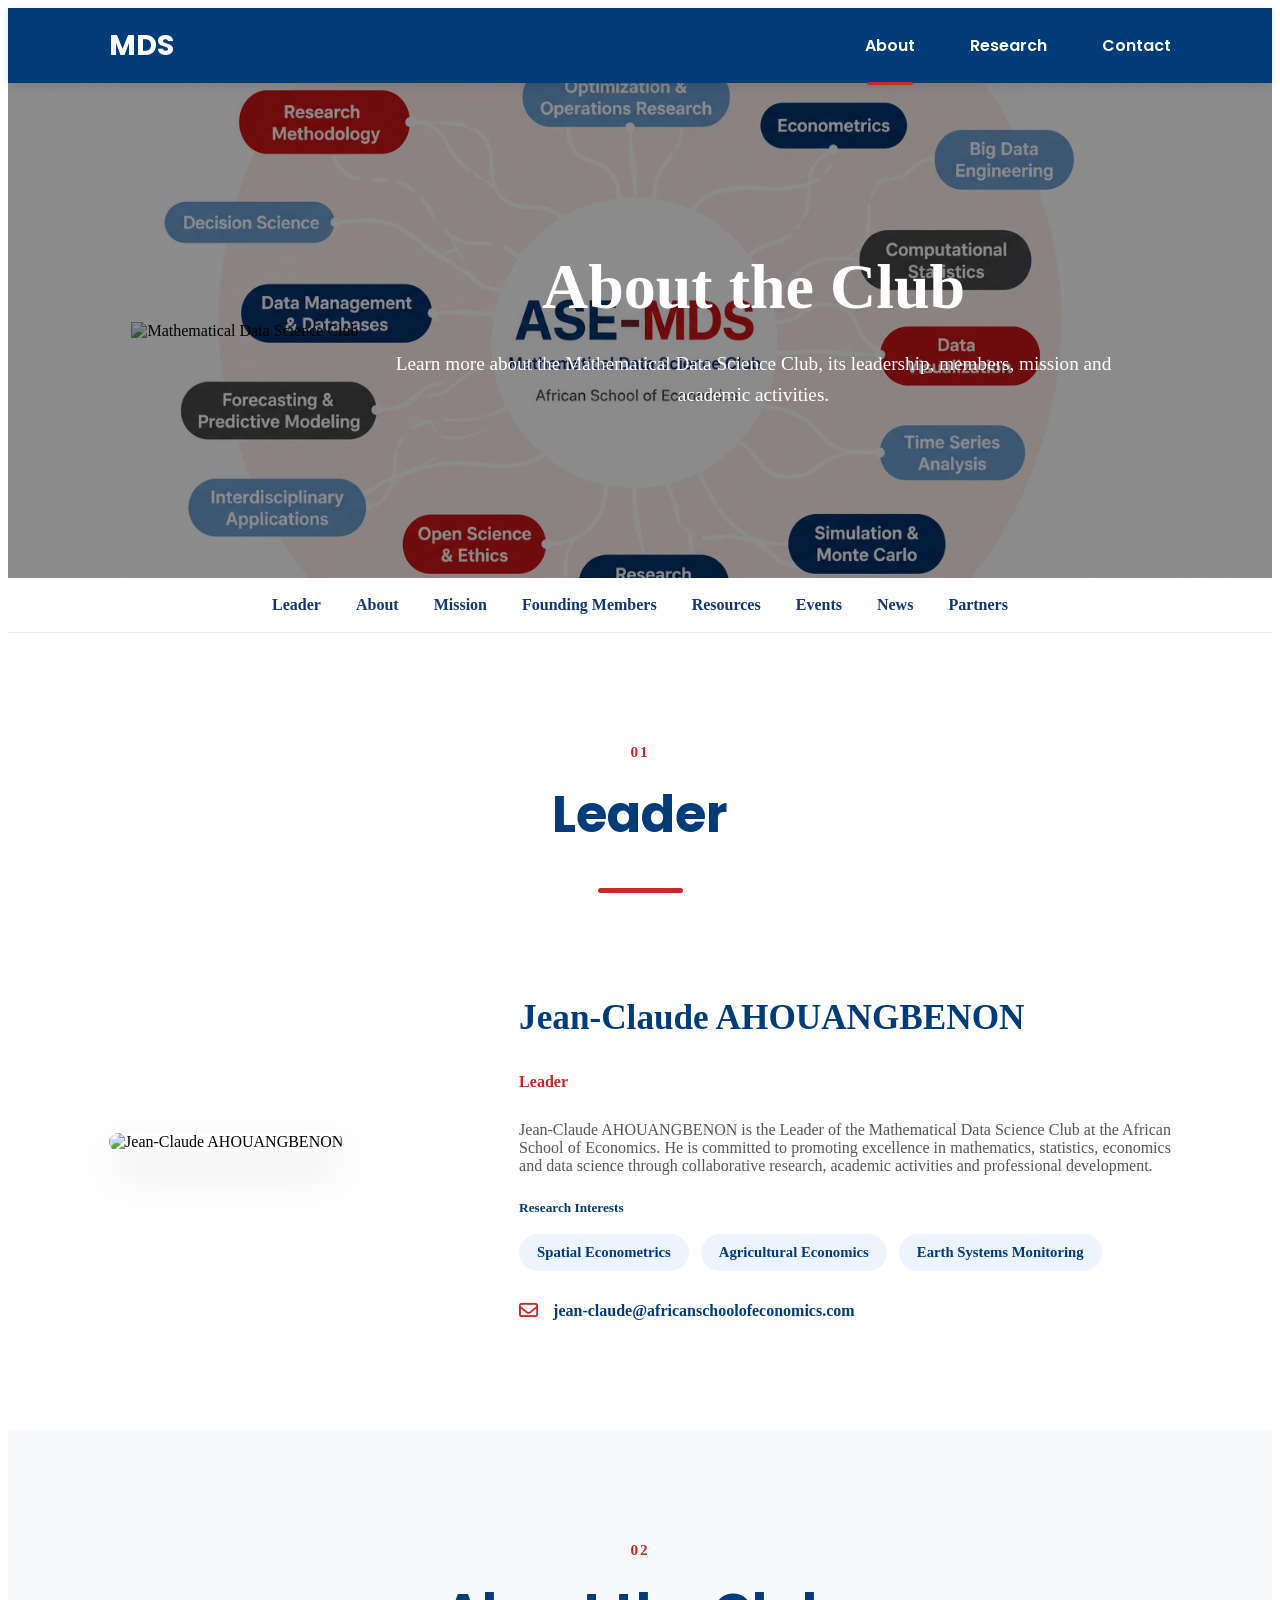
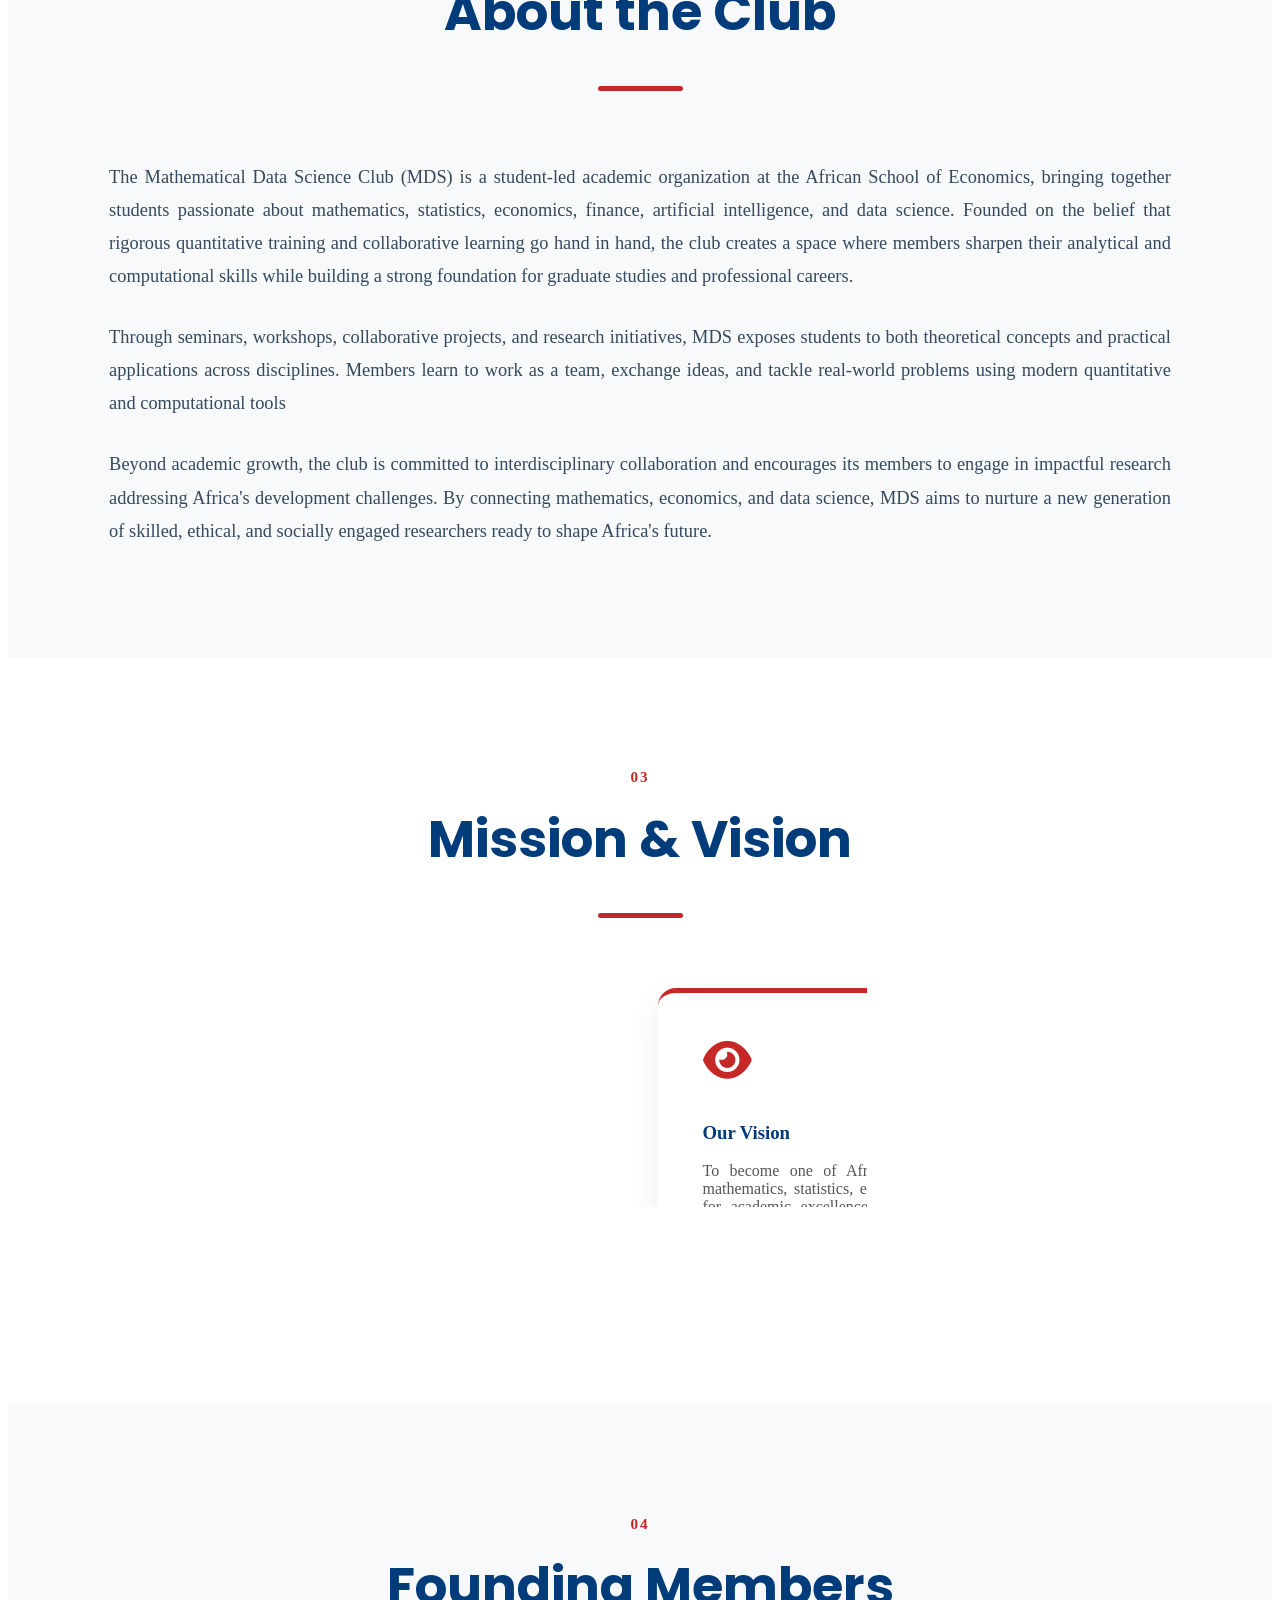
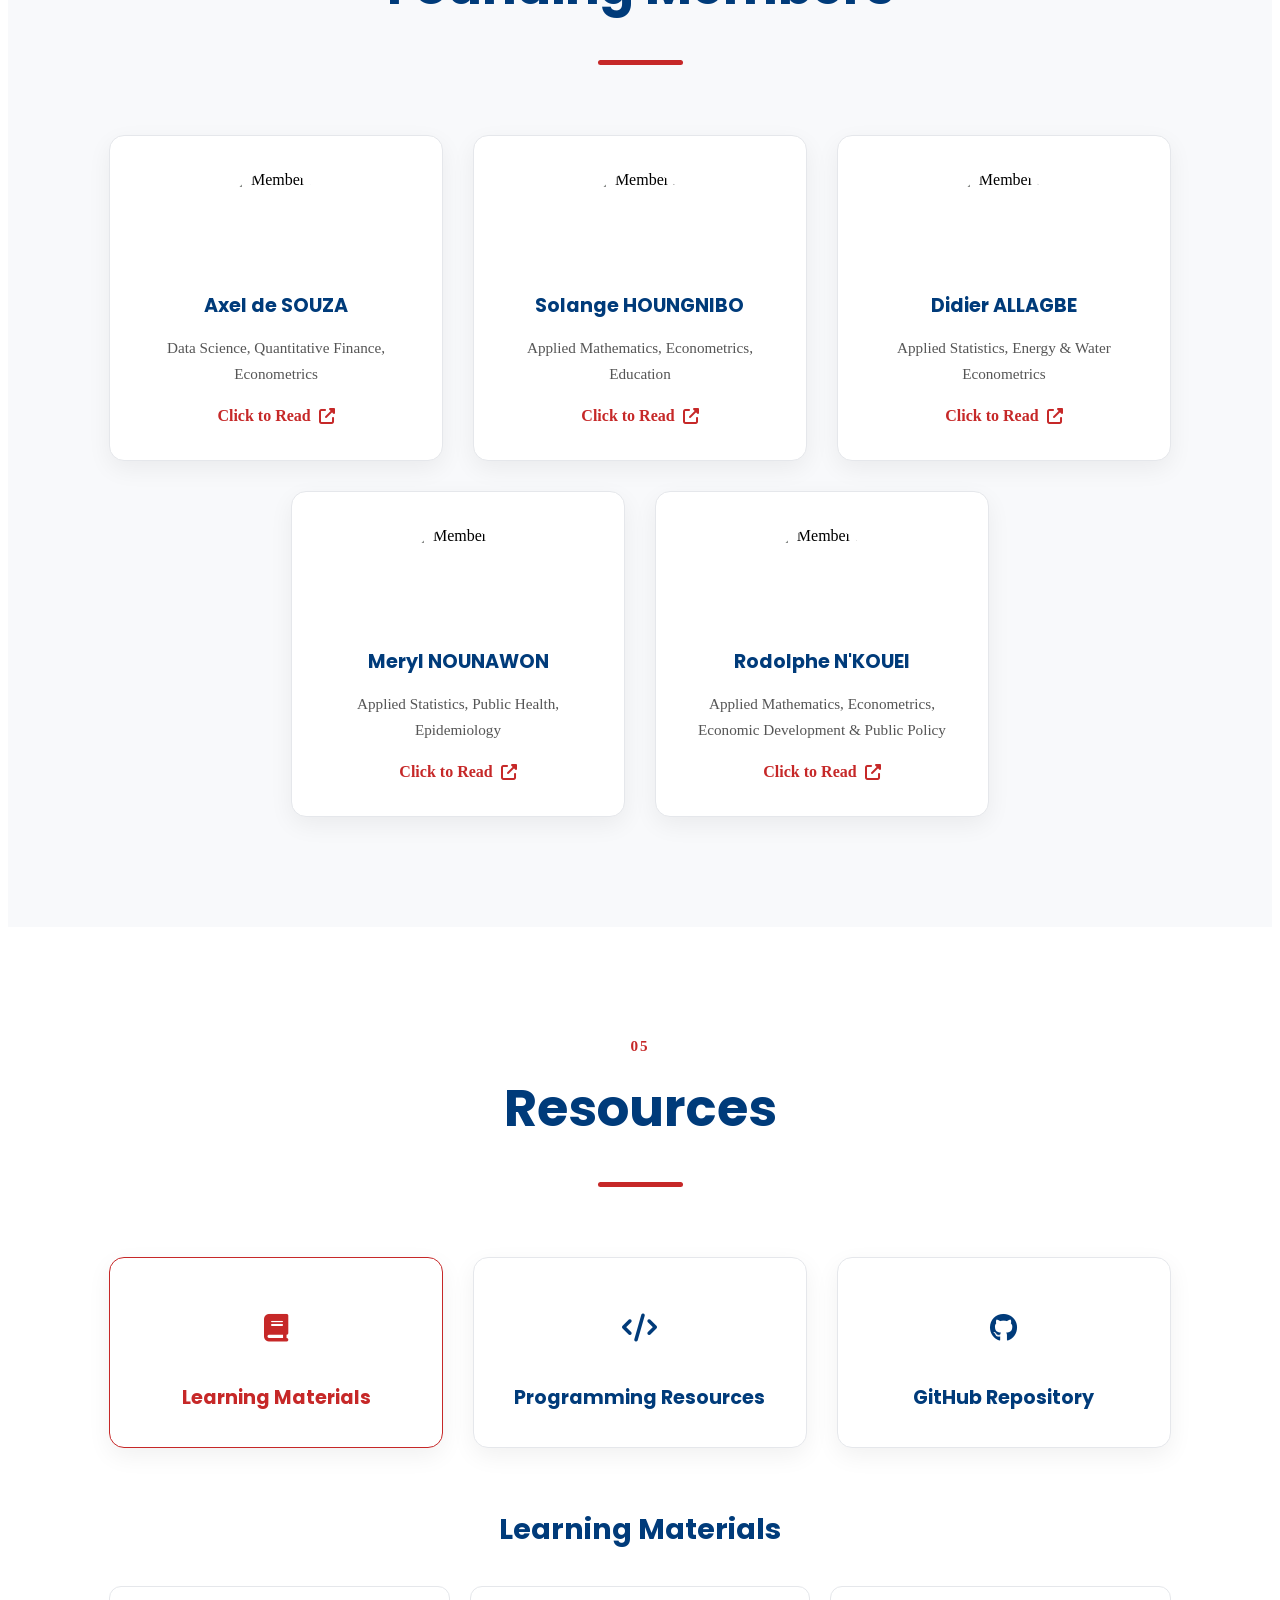
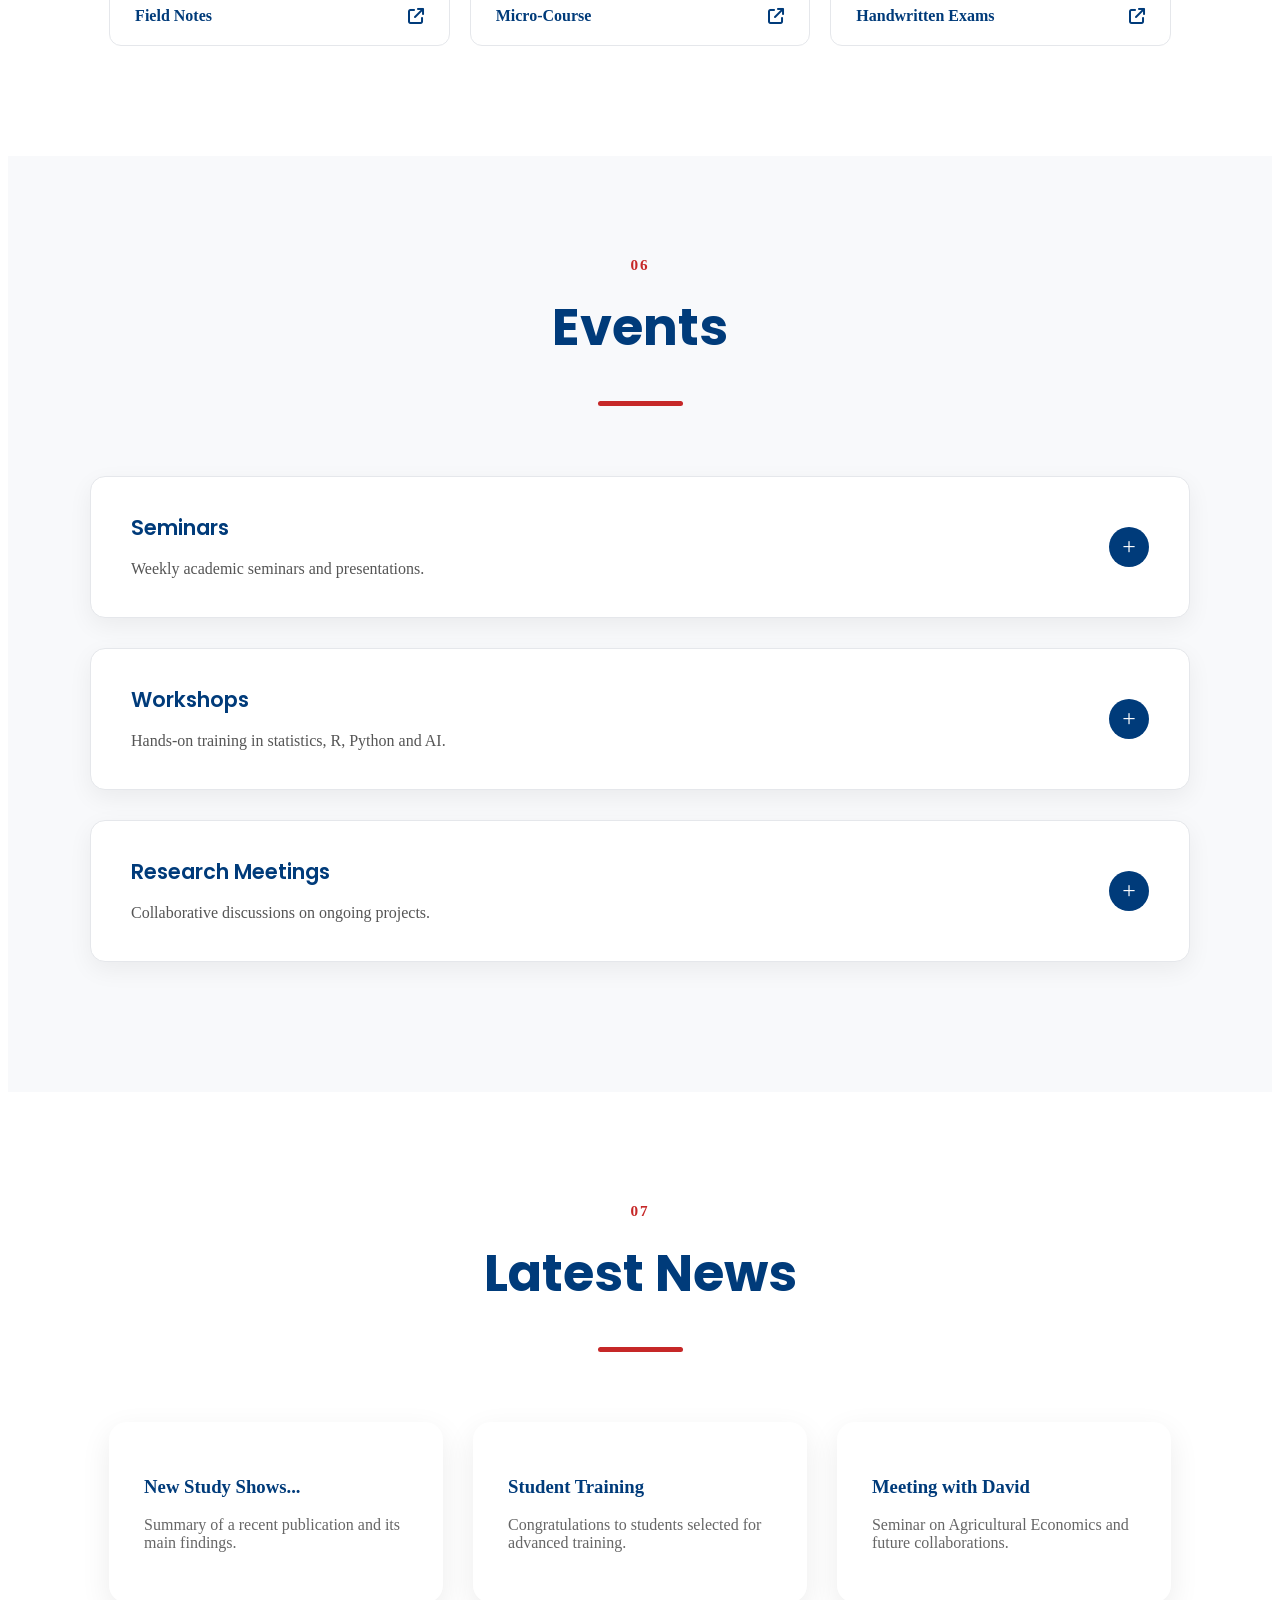
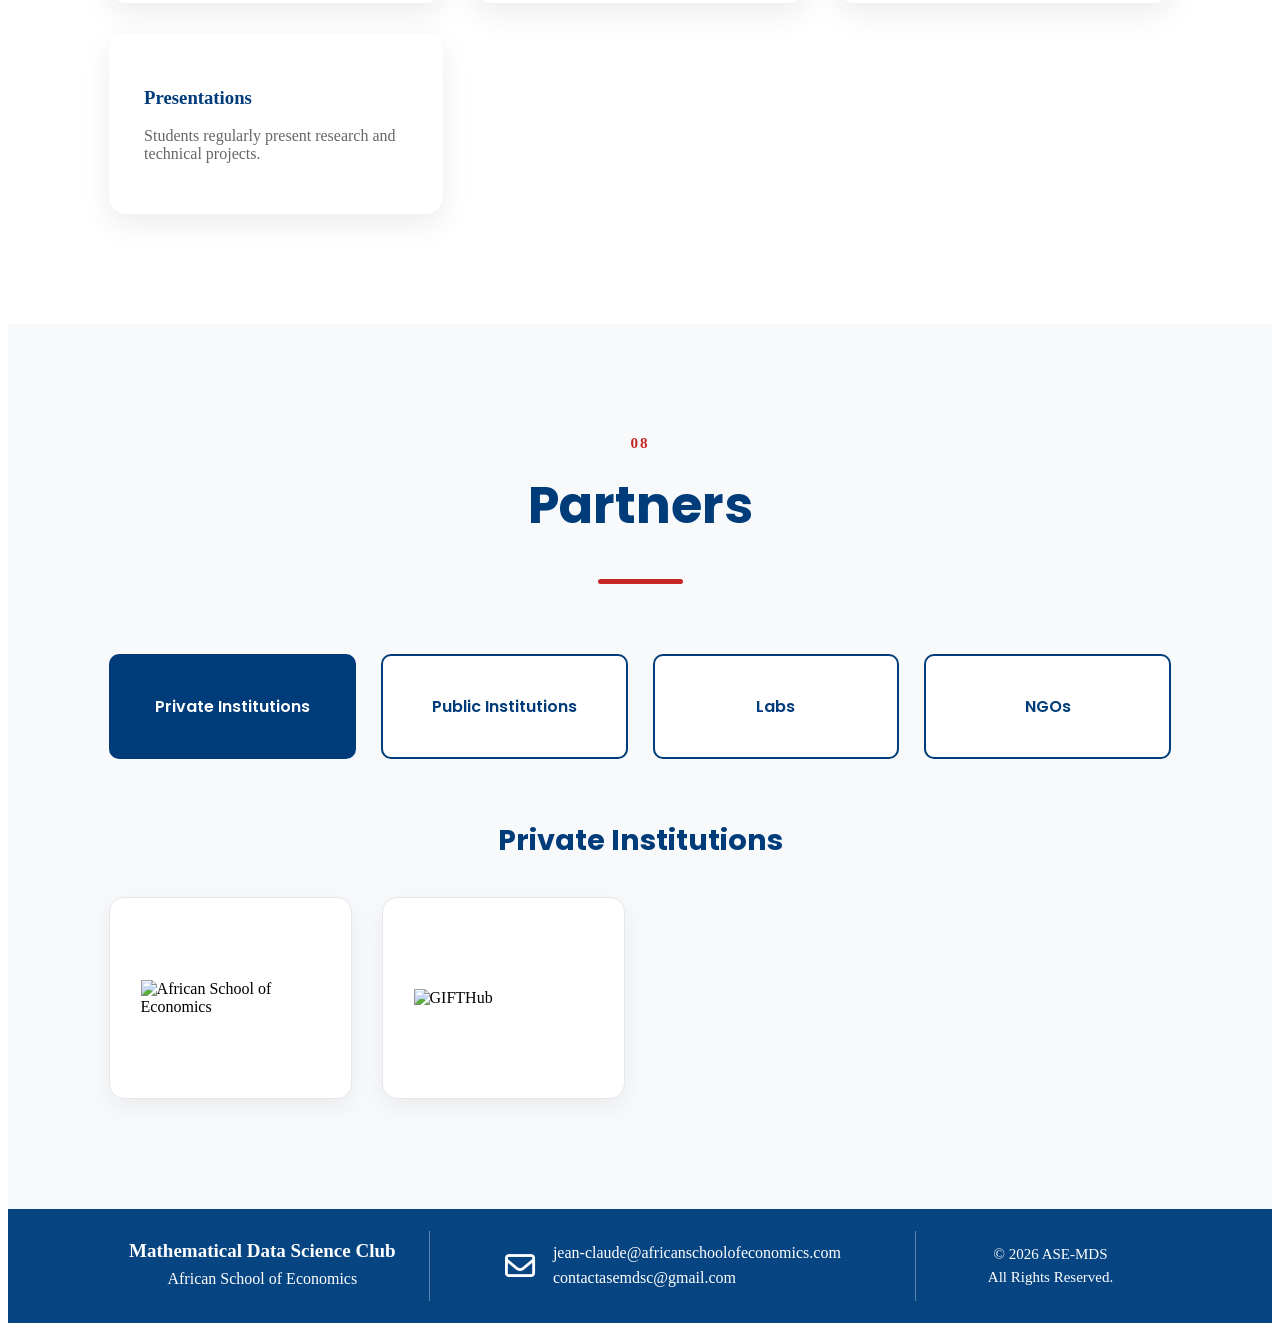
==== about.html @ 7c42f29c "Update about.html" ====
<!DOCTYPE html>
<html lang="en">

<head>

    <meta charset="UTF-8">
    <meta name="viewport" content="width=device-width, initial-scale=1.0">

    <title>About | ASE-MDS</title>

    <!-- Google Fonts -->
    <link rel="preconnect" href="https://fonts.googleapis.com">
    <link rel="preconnect" href="https://fonts.gstatic.com" crossorigin>

    <link href="https://fonts.googleapis.com/css2?family=Inter:wght@300;400;500;600;700&family=Poppins:wght@400;600;700&display=swap" rel="stylesheet">

    <!-- Font Awesome -->
    <link rel="stylesheet"
        href="https://cdnjs.cloudflare.com/ajax/libs/font-awesome/6.6.0/css/all.min.css">

    <!-- CSS -->
    <link rel="stylesheet" href="assets/css/style.css">
    <link rel="stylesheet" href="assets/css/navbar.css">
    <link rel="stylesheet" href="assets/css/about.css">
    <link rel="stylesheet" href="assets/css/footer.css">
    <link rel="stylesheet" href="assets/css/responsive.css">

</head>

<body>

<!-- ================= NAVBAR ================= -->

<nav class="navbar">

    <a href="index.html" class="logo">
        MDS
    </a>

    <div class="nav-links">

        <a href="about.html" class="active">About</a>

        <a href="research.html">Research</a>

        <a href="contact.html">Contact</a>

    </div>

    <div class="menu-toggle">

        <i class="fa-solid fa-bars"></i>

    </div>

</nav>

<!-- ================= HERO ================= -->

<header class="about-hero">

    <img
        src="../images/hero/about-hero.png"
        alt="Mathematical Data Science Club">

    <div class="about-overlay"></div>

    <div class="about-hero-content">

        <h1>About the Club</h1>

        <p>
            Learn more about the Mathematical Data Science Club,
            its leadership, members, mission and academic activities.
        </p>

    </div>

</header>

<!-- ================= PAGE NAVIGATION ================= -->

<section class="page-navigation">

    <a href="#leader">Leader</a>

    <a href="#about-club">About</a>

    <a href="#mission">Mission</a>

   <a href="#founding-members">Founding Members</a>

    <a href="#resources">Resources</a>

    <a href="#events">Events</a>

    <a href="#news">News</a>

    <a href="#partners">Partners</a>

</section>

<main>

<!-- ================= LEADER ================= -->

<section id="leader" class="about-section">

    <div class="section-header">

        <span>01</span>

        <h2>Leader</h2>

        <div class="section-line"></div>

    </div>

    <div class="leader-container">

        <div class="leader-photo">

            <img src="assets/images/about/leader.jpg"
                 alt="Jean-Claude AHOUANGBENON">

        </div>

        <div class="leader-content">

            <h3>

                Jean-Claude AHOUANGBENON

            </h3>

            <h4>

                Leader

            </h4>

            <p>

                Jean-Claude AHOUANGBENON is the Leader of the
                Mathematical Data Science Club at the African School of
                Economics. He is committed to promoting excellence in
                mathematics, statistics, economics and data science through
                collaborative research, academic activities and professional
                development.

            </p>

            <h5>

                Research Interests

            </h5>

            <div class="interest-tags">

                <span>Spatial Econometrics</span>

                <span>Agricultural Economics</span>

                <span>Earth Systems Monitoring</span>

            </div>

            <div class="leader-contact">

                <i class="fa-regular fa-envelope"></i>

                <a href="mailto:jean-claude@africanschoolofeconomics.com">

                    jean-claude@africanschoolofeconomics.com

                </a>

            </div>

        </div>

    </div>

</section>

<!-- ================= ABOUT THE CLUB ================= -->

<section id="about-club" class="about-section">

    <div class="section-header">

        <span>02</span>

        <h2>About the Club</h2>

        <div class="section-line"></div>

    </div>

    <div class="about-grid">

        <div class="about-text">

            <p>

               The Mathematical Data Science Club (MDS) is a student-led academic organization at the African School of Economics, bringing together students passionate about mathematics, statistics, economics, finance, artificial intelligence, and data science. Founded on the belief that rigorous quantitative training and collaborative learning go hand in hand, the club creates a space where members sharpen their analytical and computational skills while building a strong foundation for graduate studies and professional careers.

            </p>

            <p>

                Through seminars, workshops, collaborative projects, and research initiatives, MDS exposes students to both theoretical concepts and practical applications across disciplines. Members learn to work as a team, exchange ideas, and tackle real-world problems using modern quantitative and computational tools

            </p>

            <p>

                Beyond academic growth, the club is committed to interdisciplinary collaboration and encourages its members to engage in impactful research addressing Africa's development challenges. By connecting mathematics, economics, and data science, MDS aims to nurture a new generation of skilled, ethical, and socially engaged researchers ready to shape Africa's future.

            </p>

        </div>

    </div>

</section>

    <!-- ================= MISSION & VISION ================= -->

<section id="mission" class="about-section">

    <div class="section-header">

        <span>03</span>

        <h2>Mission & Vision</h2>

        <div class="section-line"></div>

    </div>

    <div class="mission-grid">

        <article class="mission-card">

            <i class="fa-solid fa-bullseye"></i>

            <h3>Our Mission</h3>

            <p>

                To create a dynamic academic environment where students
                strengthen their quantitative, computational and research
                skills through collaborative learning, innovation and
                interdisciplinary research.

            </p>

        </article>

        <article class="mission-card">

            <i class="fa-solid fa-eye"></i>

            <h3>Our Vision</h3>

            <p>

                To become one of Africa's leading student communities in
                mathematics, statistics, economics and data science,
                recognized for academic excellence, impactful research
                and professional development.

            </p>

        </article>

    </div>

</section>

<!-- ======================================================
     FOUNDING MEMBERS
====================================================== -->

<section id="founding-members" class="about-section">

    <!-- ================= SECTION HEADER ================= -->

    <div class="section-header">

        <span>04</span>

        <h2>Founding Members</h2>

        <div class="section-line"></div>

    </div>


    <!-- ================= MEMBERS GRID ================= -->

    <div class="founding-members-grid">


        <!-- ================= MEMBER 01 ================= -->

        <div class="founding-member-card">

            <img
                src="assets/images/members/member1.jpg"
                alt="Member 1"
                class="founding-member-photo"
            >

            <h3>
                Axel de SOUZA
            </h3>

            <p>
                Data Science, Quantitative Finance, Econometrics
            </p>

            <a
                href="#"
                target="_blank"
                rel="noopener noreferrer"
            >

                Click to Read

                <i class="fas fa-external-link-alt"></i>

            </a>

        </div>


        <!-- ================= MEMBER 02 ================= -->

        <div class="founding-member-card">

            <img
                src="assets/images/members/member2.jpg"
                alt="Member 2"
                class="founding-member-photo"
            >

            <h3>
                Solange HOUNGNIBO
            </h3>

            <p>
                Applied Mathematics, Econometrics, Education 
            </p>

            <a
                href="#"
                target="_blank"
                rel="noopener noreferrer"
            >

                Click to Read

                <i class="fas fa-external-link-alt"></i>

            </a>

        </div>


        <!-- ================= MEMBER 03 ================= -->

        <div class="founding-member-card">

            <img
                src="assets/images/members/member3.jpg"
                alt="Member 3"
                class="founding-member-photo"
            >

            <h3>
                Didier ALLAGBE
            </h3>

            <p>
                Applied Statistics, Energy & Water Econometrics
            </p>

            <a
                href="#"
                target="_blank"
                rel="noopener noreferrer"
            >

                Click to Read

                <i class="fas fa-external-link-alt"></i>

            </a>

        </div>


        <!-- ================= MEMBER 04 ================= -->

        <div class="founding-member-card">

            <img
                src="assets/images/members/member4.jpg"
                alt="Member 4"
                class="founding-member-photo"
            >

            <h3>
                Meryl NOUNAWON
            </h3>

            <p>
                Applied Statistics, Public Health, Epidemiology
            </p>

            <a
                href="#"
                target="_blank"
                rel="noopener noreferrer"
            >

                Click to Read

                <i class="fas fa-external-link-alt"></i>

            </a>

        </div>


        <!-- ================= MEMBER 05 ================= -->

        <div class="founding-member-card">

            <img
                src="assets/images/members/member5.jpg"
                alt="Member 5"
                class="founding-member-photo"
            >

            <h3>
                Rodolphe N'KOUEI
            </h3>

            <p>
                Applied Mathematics, Econometrics, Economic Development & Public Policy 
            </p>

            <a
                href="#"
                target="_blank"
                rel="noopener noreferrer"
            >

                Click to Read

                <i class="fas fa-external-link-alt"></i>

            </a>

        </div>


    </div>

</section>
<!-- ======================================================
     RESOURCES
====================================================== -->

<section id="resources" class="about-section">

    <div class="section-header">

        <span>05</span>

        <h2>Resources</h2>

        <div class="section-line"></div>

    </div>


    <div class="resource-tabs">

        <!-- Hidden radio buttons -->

        <input
            type="radio"
            name="resource-tab"
            id="learning-tab"
            checked
        >

        <input
            type="radio"
            name="resource-tab"
            id="programming-tab"
        >

        <input
            type="radio"
            name="resource-tab"
            id="datasets-tab"
        >

        <input
            type="radio"
            name="resource-tab"
            id="github-tab"
        >


        <!-- ==================================================
             RESOURCE CARDS
        ================================================== -->

        <div class="resource-categories">


            <!-- Learning Materials -->

            <label
                for="learning-tab"
                class="resource-card"
            >

                <div class="resource-icon">

                    <i class="fas fa-book"></i>

                </div>

                <h3>
                    Learning Materials
                </h3>

            </label>


            <!-- Programming Resources -->

            <label
                for="programming-tab"
                class="resource-card"
            >

                <div class="resource-icon">

                    <i class="fas fa-code"></i>

                </div>

                <h3>
                    Programming Resources
                </h3>

            </label>


            <!-- GitHub -->

            <label
                for="github-tab"
                class="resource-card"
            >

                <div class="resource-icon">

                    <i class="fab fa-github"></i>

                </div>

                <h3>
                    GitHub Repository
                </h3>

            </label>


        </div>


        <!-- ==================================================
             LEARNING MATERIALS
        ================================================== -->

        <div class="resource-group learning-group">

            <h3>
                Learning Materials
            </h3>

            <div class="resource-list">

                <a
                    href="#"
                    target="_blank"
                    rel="noopener noreferrer"
                >
                    Field Notes
                    <i class="fas fa-arrow-up-right-from-square"></i>
                </a>

                <a
                    href="#"
                    target="_blank"
                    rel="noopener noreferrer"
                >
                    Micro-Course
                    <i class="fas fa-arrow-up-right-from-square"></i>
                </a>

                <a
                    href="#"
                    target="_blank"
                    rel="noopener noreferrer"
                >
                    Handwritten Exams
                    <i class="fas fa-arrow-up-right-from-square"></i>
                </a>

            </div>

        </div>


        <!-- ==================================================
             PROGRAMMING RESOURCES
        ================================================== -->

        <div class="resource-group programming-group">

            <h3>
                Programming Resources
            </h3>

            <div class="resource-list">

                <a
                    href="#"
                    target="_blank"
                    rel="noopener noreferrer"
                >
                    Python
                    <i class="fas fa-arrow-up-right-from-square"></i>
                </a>

                <a
                    href="#"
                    target="_blank"
                    rel="noopener noreferrer"
                >
                    R Programming
                    <i class="fas fa-arrow-up-right-from-square"></i>
                </a>

                <a
                    href="#"
                    target="_blank"
                    rel="noopener noreferrer"
                >
                    SQL
                    <i class="fas fa-arrow-up-right-from-square"></i>
                </a>

            </div>

        </div>


        <!-- ==================================================
             DATASETS
        ================================================== -->

        <div class="resource-group datasets-group">

            <h3>
                Datasets
            </h3>

            <div class="resource-list">

                <a
                    href="#"
                    target="_blank"
                    rel="noopener noreferrer"
                >
                    Kaggle Datasets
                    <i class="fas fa-arrow-up-right-from-square"></i>
                </a>

                <a
                    href="#"
                    target="_blank"
                    rel="noopener noreferrer"
                >
                    World Bank Data
                    <i class="fas fa-arrow-up-right-from-square"></i>
                </a>

                <a
                    href="#"
                    target="_blank"
                    rel="noopener noreferrer"
                >
                    Data.gov
                    <i class="fas fa-arrow-up-right-from-square"></i>
                </a>

            </div>

        </div>


        <!-- ==================================================
             GITHUB REPOSITORIES
        ================================================== -->

        <div class="resource-group github-group">

            <h3>
                GitHub Repositories
            </h3>

            <div class="resource-list">

                <a
                    href="#"
                    target="_blank"
                    rel="noopener noreferrer"
                >
                    MDSC Main Repository
                    <i class="fab fa-github"></i>
                </a>

                <a
                    href="#"
                    target="_blank"
                    rel="noopener noreferrer"
                >
                    Data Science Projects
                    <i class="fab fa-github"></i>
                </a>

                <a
                    href="#"
                    target="_blank"
                    rel="noopener noreferrer"
                >
                    Machine Learning Projects
                    <i class="fab fa-github"></i>
                </a>

                <a
                    href="#"
                    target="_blank"
                    rel="noopener noreferrer"
                >
                    Research Projects
                    <i class="fab fa-github"></i>
                </a>

            </div>

        </div>

    </div>

</section>

<!-- ======================================================
     EVENTS
====================================================== -->

<section id="events" class="events-section">

    <!-- Section Header -->
    <div class="section-header">

        <span class="section-number">06</span>

        <h2>Events</h2>

        <div class="section-line"></div>

    </div>


    <!-- Events Container -->
    <div class="events-container">


        <!-- ==================================================
             SEMINARS
        ================================================== -->

        <div class="event-category">

            <!-- Hidden Checkbox -->
            <input
                type="checkbox"
                id="seminars-toggle"
                class="event-toggle"
            >

            <!-- Category Button -->
            <label
                for="seminars-toggle"
                class="event-category-card"
            >

                <div>

                    <h3>Seminars</h3>

                    <p>
                        Weekly academic seminars and presentations.
                    </p>

                </div>

                <span class="event-arrow">+</span>

            </label>


            <!-- Seminars Events -->
            <div class="event-list">


                <!-- Past Event -->

                <div class="event-item">

                    <span class="event-date past">
                        15 March 2026
                    </span>

                    <h4>
                        Previous Academic Seminar
                    </h4>

                    <p>
                        Academic seminar on mathematical and
                        statistical methods.
                    </p>

                </div>


                <!-- Upcoming Event -->

                <div class="event-item">

                    <span class="event-date upcoming">
                        20 August 2026
                    </span>

                    <h4>
                        Data Science Seminar
                    </h4>

                    <p>
                        Seminar on modern applications of
                        data science and artificial intelligence.
                    </p>

                </div>


                <!-- Upcoming Event -->

                <div class="event-item">

                    <span class="event-date upcoming">
                        15 September 2026
                    </span>

                    <h4>
                        Mathematical Statistics Seminar
                    </h4>

                    <p>
                        Academic presentation on mathematical
                        statistics and quantitative methods.
                    </p>

                </div>

            </div>

        </div>



        <!-- ==================================================
             WORKSHOPS
        ================================================== -->

        <div class="event-category">

            <!-- Hidden Checkbox -->
            <input
                type="checkbox"
                id="workshops-toggle"
                class="event-toggle"
            >

            <!-- Category Button -->
            <label
                for="workshops-toggle"
                class="event-category-card"
            >

                <div>

                    <h3>Workshops</h3>

                    <p>
                        Hands-on training in statistics, R, Python and AI.
                    </p>

                </div>

                <span class="event-arrow">+</span>

            </label>


            <!-- Workshops Events -->
            <div class="event-list">


                <!-- Past Event -->

                <div class="event-item">

                    <span class="event-date past">
                        10 February 2026
                    </span>

                    <h4>
                        Introduction to Python
                    </h4>

                    <p>
                        Practical workshop introducing Python
                        programming and data analysis.
                    </p>

                </div>


                <!-- Upcoming Event -->

                <div class="event-item">

                    <span class="event-date upcoming">
                        25 August 2026
                    </span>

                    <h4>
                        Applied Statistics Workshop
                    </h4>

                    <p>
                        Hands-on training in statistical methods
                        and data analysis.
                    </p>

                </div>


                <!-- Upcoming Event -->

                <div class="event-item">

                    <span class="event-date upcoming">
                        10 October 2026
                    </span>

                    <h4>
                        Artificial Intelligence Workshop
                    </h4>

                    <p>
                        Practical introduction to artificial
                        intelligence and machine learning.
                    </p>

                </div>

            </div>

        </div>



        <!-- ==================================================
             RESEARCH MEETINGS
        ================================================== -->

        <div class="event-category">

            <!-- Hidden Checkbox -->
            <input
                type="checkbox"
                id="research-meetings-toggle"
                class="event-toggle"
            >

            <!-- Category Button -->
            <label
                for="research-meetings-toggle"
                class="event-category-card"
            >

                <div>

                    <h3>Research Meetings</h3>

                    <p>
                        Collaborative discussions on ongoing projects.
                    </p>

                </div>

                <span class="event-arrow">+</span>

            </label>


            <!-- Research Meetings Events -->
            <div class="event-list">


                <!-- Past Event -->

                <div class="event-item">

                    <span class="event-date past">
                        05 January 2026
                    </span>

                    <h4>
                        Research Project Meeting
                    </h4>

                    <p>
                        Collaborative discussion on current
                        research projects and initiatives.
                    </p>

                </div>


                <!-- Upcoming Event -->

                <div class="event-item">

                    <span class="event-date upcoming">
                        05 September 2026
                    </span>

                    <h4>
                        Research Collaboration Meeting
                    </h4>

                    <p>
                        Discussion of ongoing research projects
                        and future collaborations.
                    </p>

                </div>


                <!-- Upcoming Event -->

                <div class="event-item">

                    <span class="event-date upcoming">
                        12 November 2026
                    </span>

                    <h4>
                        Research Presentation Meeting
                    </h4>

                    <p>
                        Presentation and discussion of recent
                        research findings.
                    </p>

                </div>

            </div>

        </div>

    </div>

</section>

<!-- ================= NEWS ================= -->

<section id="news" class="about-section">

    <div class="section-header">

        <span>07</span>

        <h2>Latest News</h2>

        <div class="section-line"></div>

    </div>

    <div class="news-grid">

        <article class="news-card">

            <h3>New Study Shows...</h3>

            <p>

                Summary of a recent publication and its main findings.

            </p>

        </article>

        <article class="news-card">

            <h3>Student Training</h3>

            <p>

                Congratulations to students selected for advanced training.

            </p>

        </article>

        <article class="news-card">

            <h3>Meeting with David</h3>

            <p>

                Seminar on Agricultural Economics and future collaborations.

            </p>

        </article>

        <article class="news-card">

            <h3>Presentations</h3>

            <p>

                Students regularly present research and technical projects.

            </p>

        </article>

    </div>

</section>

<!-- ================= PARTNERS ================= -->

<section id="partners" class="about-section">

    <div class="section-header">

        <span>08</span>

        <h2>Partners</h2>

        <div class="section-line"></div>

    </div>


    <!-- ================= PARTNER TABS ================= -->

    <div class="partner-tabs">

        <!-- Hidden radio buttons -->

        <input
            type="radio"
            name="partner-category"
            id="private-tab"
            checked>

        <input
            type="radio"
            name="partner-category"
            id="public-tab">

        <input
            type="radio"
            name="partner-category"
            id="labs-tab">

        <input
            type="radio"
            name="partner-category"
            id="ngos-tab">


        <!-- ================= BUTTONS ================= -->

        <div class="partner-categories">

            <label
                for="private-tab"
                class="partner-btn">
                Private Institutions
            </label>

            <label
                for="public-tab"
                class="partner-btn">
                Public Institutions
            </label>

            <label
                for="labs-tab"
                class="partner-btn">
                Labs
            </label>

            <label
                for="ngos-tab"
                class="partner-btn">
                NGOs
            </label>

        </div>


        <!-- ================= PRIVATE INSTITUTIONS ================= -->

        <div class="partner-group private-group">

            <h3>Private Institutions</h3>

            <div class="partner-logo-grid">

                <div class="partner-logo">

                    <img
                        src="assets/images/partners/ase.png"
                        alt="African School of Economics">

                </div>

                <div class="partner-logo">

                    <img
                        src="assets/images/partners/gifthub.png"
                        alt="GIFTHub">

                </div>

            </div>

        </div>


        <!-- ================= PUBLIC INSTITUTIONS ================= -->

        <div class="partner-group public-group">

            <h3>Public Institutions</h3>

            <div class="partner-logo-grid">

                <!-- Add public institution logos here -->

            </div>

        </div>


        <!-- ================= LABS ================= -->

        <div class="partner-group labs-group">

            <h3>Labs</h3>

            <div class="partner-logo-grid">

                <!-- Add laboratory logos here -->

            </div>

        </div>


        <!-- ================= NGOs ================= -->

        <div class="partner-group ngos-group">

            <h3>NGOs</h3>

            <div class="partner-logo-grid">

                <!-- Add NGO logos here -->

            </div>

        </div>

    </div>

</section>
<!-- ================= FOOTER ================= -->

<footer>

    <div class="footer-container">

        <!-- Bloc 1 -->
        <div class="footer-column">

            <div>
                <h4>Mathematical Data Science Club</h4>
                <p>African School of Economics</p>
            </div>

        </div>


        <!-- Bloc 2 : Emails -->
        <div class="footer-column footer-email">

            <i class="fa-regular fa-envelope"></i>

            <div>

                <p>
                    <a href="mailto:jean-claude@africanschoolofeconomics.com">
                        jean-claude@africanschoolofeconomics.com
                    </a>
                </p>

                <p>
                    <a href="mailto:contactasemdsc@gmail.com">
                        contactasemdsc@gmail.com
                    </a>
                </p>

            </div>

        </div>


        <!-- Bloc 3 : Copyright -->
        <div class="footer-column copyright">

            <p>
                © 2026 ASE-MDS
                <br>
                All Rights Reserved.
            </p>

        </div>

    </div>

</footer>

<script src="assets/js/main.js"></script>

</body>

</html>
---- assets/css/navbar.css ----
/* ======================================================
   NAVBAR
====================================================== */

.navbar {
    width: 100%;
    height: 75px;

    background-color: #003B7A;

    display: flex;
    align-items: center;
    justify-content: space-between;

    padding: 0 8%;

    box-sizing: border-box;

    position: sticky;
    top: 0;
    z-index: 1000;

    box-shadow: 0 3px 10px rgba(0, 0, 0, 0.10);
}


/* ======================================================
   LOGO
====================================================== */

.navbar .logo {
    color: #ffffff;

    font-family: "Poppins", sans-serif;

    font-size: 1.8rem;

    font-weight: 700;

    text-decoration: none;

    position: relative;

    padding: 26px 0;

    transition: color 0.3s ease;
}


/* ======================================================
   LOGO ACTIF
   Rouge + souligné
   Fonctionne sur PC et mobile
====================================================== */

.navbar .logo.active {
    color: #ffffff;
}


/* Soulignement du logo actif */

.navbar .logo.active::after {
    content: "";

    position: absolute;

    bottom: 0;

    left: 50%;

    transform: translateX(-50%);

    width: 45px;

    height: 3px;

    background-color: #C62828;

    border-radius: 10px;
}


/* ======================================================
   HOVER DU LOGO
   Uniquement lorsqu'il n'est pas actif
====================================================== */

.navbar .logo:not(.active):hover {
    color: #C62828;
}


/* ======================================================
   NAVIGATION LINKS
====================================================== */

.navbar .nav-links {
    display: flex;

    align-items: center;

    gap: 55px;
}


.navbar .nav-links a {
    position: relative;

    color: #ffffff;

    font-family: "Poppins", sans-serif;

    font-size: 1rem;

    font-weight: 600;

    text-decoration: none;

    padding: 27px 0;

    transition: color 0.3s ease;
}


/* ======================================================
   HOVER
====================================================== */

.navbar .nav-links a:hover {
    color: #C62828;
}


/* ======================================================
   ACTIVE LINK
====================================================== */

.navbar .nav-links a.active {
    color: #ffffff;
}


/* ======================================================
   ACTIVE UNDERLINE
====================================================== */

.navbar .nav-links a.active::after {
    content: "";

    position: absolute;

    bottom: 0;

    left: 50%;

    transform: translateX(-50%);

    width: 46px;

    height: 3px;

    background-color: #C62828;

    border-radius: 10px;
}


/* ======================================================
   MOBILE MENU CHECKBOX
====================================================== */

/* Cache le carré blanc du checkbox */

.navbar .menu-checkbox {
    display: none;
}


/* ======================================================
   MENU HAMBURGER
====================================================== */

/* Caché sur ordinateur */

.navbar .menu-toggle {
    display: none;

    color: #ffffff;

    font-size: 1.5rem;

    cursor: pointer;
}


/* ======================================================
   MOBILE
====================================================== */

@media (max-width: 768px) {

    /* -----------------------------
       NAVBAR MOBILE
    ----------------------------- */

    .navbar {
        height: 65px;

        padding: 0 20px;
    }
   /* Logo MDS actif sur mobile */
.navbar .logo.active {
    color: #ffffff;
}

.navbar .logo.active::after {
    content: "";

    position: absolute;
    bottom: 0;
    left: 50%;

    transform: translateX(-50%);

    width: 40px;
    height: 3px;

    background-color: #C62828;

    border-radius: 10px;
}


    /* -----------------------------
       LOGO MOBILE
    ----------------------------- */

    .navbar .logo {
        font-size: 1.5rem;

        padding: 21px 0;
    }


    /* -----------------------------
       HAMBURGER
    ----------------------------- */

    .navbar .menu-toggle {
        display: block;

        color: #ffffff;

        font-size: 1.5rem;

        cursor: pointer;

        z-index: 1001;
    }


    /* -----------------------------
       NAVIGATION MOBILE
    ----------------------------- */

    .navbar .nav-links {

        position: absolute;

        top: 65px;

        left: 0;

        width: 100%;

        background-color: #003B7A;

        display: none;

        flex-direction: column;

        align-items: center;

        gap: 0;

        padding: 10px 0 20px;

        box-shadow: 0 5px 10px rgba(0, 0, 0, 0.15);
    }


    /* -----------------------------
       LIENS MOBILE
    ----------------------------- */

    .navbar .nav-links a {

        width: 100%;

        text-align: center;

        padding: 15px 0;

        color: #ffffff;

        font-size: 1rem;
    }


    /* -----------------------------
       HOVER MOBILE
    ----------------------------- */

    .navbar .nav-links a:hover {
        color: #C62828;
    }


    /* -----------------------------
       ACTIVE MOBILE
    ----------------------------- */

    .navbar .nav-links a.active {
        color: #ffffff;
    }


    /* -----------------------------
       ACTIVE UNDERLINE MOBILE
    ----------------------------- */

    .navbar .nav-links a.active::after {

        bottom: 5px;

        width: 40px;

        height: 3px;
    }


    /* -----------------------------
       OUVERTURE DU MENU
    ----------------------------- */

    .navbar .menu-checkbox:checked ~ .nav-links {
        display: flex;
    }

}
---- assets/css/about.css ----
/* ======================================================
   ABOUT PAGE
====================================================== */


/* ================= ABOUT HERO ================= */

.about-hero {

    height: 55vh;

    background: url("../images/hero/about-hero.png")

        center center / cover no-repeat;

    position: relative;

    display: flex;

    justify-content: center;

    align-items: center;

    text-align: center;

    margin-top: 0;

}


/* ================= OVERLAY ================= */

.about-overlay {
    position: absolute;

    inset: 0;

    background: rgba(0, 0, 0, 0.45);

    z-index: 1;
}


/* ================= HERO CONTENT ================= */

.about-hero-content {
    position: relative;

    z-index: 2;

    max-width: 900px;

    padding: 20px;
}


.about-hero-content h1 {
    color: #ffffff;

    font-size: 4rem;

    font-weight: 700;

    margin: 0 0 25px;
}


.about-hero-content p {
    color: #ffffff;

    font-size: 1.2rem;

    line-height: 1.6;

    margin: 0 auto;

    max-width: 750px;
}


/* ================= MOBILE ================= */

@media (max-width: 768px) {

    .about-hero {
        height: 55vh;

        margin-top: 0;

        background-position: center center;
    }

    .about-hero-content {
        padding: 20px;
    }

    .about-hero-content h1 {
        font-size: 2.3rem;

        margin-bottom: 15px;
    }

    .about-hero-content p {
        font-size: 1rem;

        line-height: 1.5;
    }
}


/* ======================================================
   PAGE NAVIGATION
====================================================== */

.page-navigation{

    position:sticky;

    top:75px;

    background:#ffffff;

    display:flex;

    justify-content:center;

    gap:35px;

    padding:18px;

    border-bottom:1px solid #ececec;

    z-index:900;

}


.page-navigation a{

    color:#12366f;

    font-weight:600;

    text-decoration:none;

    transition:.3s;

}


.page-navigation a:hover{

    color:#C62828;

}


/* ======================================================
   GENERAL SECTION
====================================================== */

.about-section{

    padding:110px 8%;

}


/* ======================================================
   ALTERNATING SECTION BACKGROUNDS
====================================================== */


/* 01 — Leader */

#leader{

    background:#ffffff;

}


/* 02 — About the Club */

#about-club{

    background:#f8f9fb;

}


/* 03 — Mission */

#mission{

    background:#ffffff;

}


/* 04 — Founding Members */

#founding-members{

    background:#f8f9fb;

}


/* 05 — Resources */

#resources{

    background:#ffffff;

}


/* 06 — Events */

#events{

    background:#f8f9fb;

}


/* 07 — News */

#news{

    background:#ffffff;

}


/* 08 — Partners */

#partners{

    background:#f8f9fb;

}


/* ======================================================
   SECTION HEADER
====================================================== */

.section-header{

    text-align:center;

    margin-bottom:70px;

}


.section-header span{

    display:inline-block;

    color:#C62828;

    font-size:.95rem;

    font-weight:700;

    letter-spacing:2px;

    margin-bottom:15px;

}


.section-header h2{

    margin:0;

    font-size:2.9rem;

    color:#003B7A;

}


.section-line{

    width:70px;

    height:4px;

    background:#C62828;

    margin:20px auto;

    border-radius:50px;

}


.section-header p{

    max-width:700px;

    margin:auto;

    color:#666;

}


/* ======================================================
   LEADER
====================================================== */

.leader-container{

    max-width:1200px;

    margin:auto;

    display:grid;

    grid-template-columns:340px 1fr;

    gap:70px;

    align-items:center;

}


.leader-photo img{

    width:100%;

    border-radius:18px;

    box-shadow:0 20px 45px rgba(0,0,0,.12);

}


.leader-content h3{

    font-size:2.2rem;

    color:#003B7A;

}


.leader-content h4{

    color:#C62828;

    margin:8px 0 30px;

}


.leader-content p{

    color:#555;

    margin-bottom:22px;

    text-align:justify;

}


.leader-content h5{

    margin-top:25px;

    margin-bottom:18px;

    color:#003B7A;

}


/* ======================================================
   INTEREST TAGS
====================================================== */

.interest-tags{

    display:flex;

    flex-wrap:wrap;

    gap:12px;

    margin-bottom:30px;

}


.interest-tags span{

    padding:10px 18px;

    border-radius:40px;

    background:#eef4ff;

    color:#003B7A;

    font-size:.92rem;

    font-weight:600;

}


.leader-contact{

    display:flex;

    align-items:center;

    gap:15px;

}


.leader-contact i{

    color:#C62828;

    font-size:1.2rem;

}


.leader-contact a{

    color:#003B7A;

    font-weight:600;

    text-decoration:none;

}


.leader-contact a:hover{

    color:#C62828;

}


/* ======================================================
   ABOUT THE CLUB
====================================================== */

.about-content{

    max-width:1200px;

    margin:0 auto;

}


.about-text{

    width:100%;

}


.about-text p{

    margin:0 0 28px;

    color:#34495e;

    font-size:1.15rem;

    line-height:1.8;

    text-align:justify;

}


.about-text p:last-child{

    margin-bottom:0;

}


/* ======================================================
   MISSION
====================================================== */

.mission-grid{

    max-width:1200px;

    margin:auto;

    display:grid;

    grid-template-columns:repeat(2,1fr);

    gap:35px;

}


.mission-card{

    background:#fff;

    padding:45px;

    border-radius:18px;

    border-top:5px solid #C62828;

    box-shadow:0 10px 30px rgba(0,0,0,.07);

    transition:.35s;

}


.mission-card:hover{

    transform:translateY(-8px);

}


.mission-card i{

    font-size:2.7rem;

    color:#C62828;

    margin-bottom:22px;

}


.mission-card h3{

    color:#003B7A;

    margin-bottom:18px;

}


.mission-card p{

    color:#555;

    text-align:justify;

}


/* ======================================================
   FOUNDING MEMBERS
====================================================== */

.founding-members-grid {

    max-width: 1200px;

    margin: 0 auto;

    display: grid;

    grid-template-columns: repeat(6, 1fr);

    gap: 30px;

}


/* Les 3 premières cartes */

.founding-member-card:nth-child(1),
.founding-member-card:nth-child(2),
.founding-member-card:nth-child(3) {

    grid-column: span 2;

}


/* Les 2 cartes de la deuxième ligne */

.founding-member-card:nth-child(4) {

    grid-column: 2 / span 2;

}


.founding-member-card:nth-child(5) {

    grid-column: 4 / span 2;

}


/* ======================================================
   FOUNDING MEMBER CARD
====================================================== */

.founding-member-card {

    padding: 35px 30px;

    background: #ffffff;

    border: 1px solid #E5E7EB;

    border-radius: 15px;

    text-align: center;

    box-shadow: 0 8px 25px rgba(0, 0, 0, 0.06);

    transition: 0.3s ease;

}


.founding-member-card:hover {

    transform: translateY(-7px);

    border-color: #003B7A;

    box-shadow: 0 15px 30px rgba(0, 0, 0, 0.10);

}


/* ======================================================
   FOUNDING MEMBER PHOTO
====================================================== */

.founding-member-card img {

    width: 100px;

    height: 100px;

    margin: 0 auto 20px;

    display: block;

    object-fit: cover;

    border-radius: 50%;

}


/* ======================================================
   FOUNDING MEMBER NAME
====================================================== */

.founding-member-card h3 {

    color: #003B7A;

    font-family: "Poppins", sans-serif;

    font-size: 1.2rem;

    margin-bottom: 12px;

}


/* ======================================================
   INTEREST DOMAIN
====================================================== */

.founding-member-card p {

    color: #555555;

    font-size: 0.95rem;

    line-height: 1.7;

    margin-bottom: 20px;

}


/* ======================================================
   GOOGLE SITE LINK
====================================================== */

.founding-member-card a {

    display: inline-flex;

    align-items: center;

    gap: 8px;

    color: #C62828;

    font-weight: 600;

    text-decoration: none;

    transition: 0.3s ease;

}


.founding-member-card a:hover {

    color: #003B7A;

}


/* ======================================================
   TABLET
====================================================== */

@media (max-width: 992px) {

    .founding-members-grid {

        grid-template-columns: repeat(2, 1fr);

    }


    .founding-member-card:nth-child(1),
    .founding-member-card:nth-child(2),
    .founding-member-card:nth-child(3),
    .founding-member-card:nth-child(4),
    .founding-member-card:nth-child(5) {

        grid-column: auto;

    }

}


/* ======================================================
   MOBILE
====================================================== */

@media (max-width: 768px) {

    .founding-members-grid {

        width: 100%;

        max-width: 100%;

        padding: 0 20px;

        box-sizing: border-box;

        display: grid;

        grid-template-columns: 1fr;

        gap: 25px;

    }


    .founding-member-card:nth-child(1),
    .founding-member-card:nth-child(2),
    .founding-member-card:nth-child(3),
    .founding-member-card:nth-child(4),
    .founding-member-card:nth-child(5) {

        grid-column: auto;

        width: 100%;

        box-sizing: border-box;

    }


    .founding-member-card {

        padding: 30px 25px;

    }


    .founding-member-card img {

        width: 90px;

        height: 90px;

    }

}


/* ======================================================
   RESOURCES TABS
====================================================== */

.resource-tabs {

    max-width: 1200px;

    margin: 0 auto;

}


/* ======================================================
   HIDE RADIO BUTTONS
====================================================== */

.resource-tabs > input {

    display: none;

}


/* ======================================================
   RESOURCE CARDS
====================================================== */

.resource-categories {

    width: 100%;

    display: grid;

    grid-template-columns: repeat(3, 1fr);

    gap: 30px;

    margin-bottom: 60px;

}


.resource-card {

    padding: 35px 30px;

    background: #ffffff;

    border: 1px solid #E5E7EB;

    border-radius: 15px;

    text-align: center;

    box-shadow: 0 8px 25px rgba(0, 0, 0, 0.06);

    cursor: pointer;

    transition: 0.3s ease;

}


.resource-card:hover {

    transform: translateY(-7px);

    border-color: #C62828;

    box-shadow: 0 15px 30px rgba(0, 0, 0, 0.10);

}


/* ======================================================
   RESOURCE ICON
====================================================== */

.resource-icon {

    width: 70px;

    height: 70px;

    margin: 0 auto 20px;

    display: flex;

    justify-content: center;

    align-items: center;

    color: #003B7A;

    font-size: 28px;

    transition: 0.3s ease;

}


/* ======================================================
   RESOURCE TITLE
====================================================== */

.resource-card h3 {

    color: #003B7A;

    font-family: "Poppins", sans-serif;

    font-size: 1.2rem;

    margin: 0;

}


/* ======================================================
   ACTIVE CARD
====================================================== */

#learning-tab:checked ~ .resource-categories label[for="learning-tab"],
#programming-tab:checked ~ .resource-categories label[for="programming-tab"],
#datasets-tab:checked ~ .resource-categories label[for="datasets-tab"],
#github-tab:checked ~ .resource-categories label[for="github-tab"] {

    border-color: #C62828;

}


#learning-tab:checked ~ .resource-categories label[for="learning-tab"] .resource-icon,
#programming-tab:checked ~ .resource-categories label[for="programming-tab"] .resource-icon,
#datasets-tab:checked ~ .resource-categories label[for="datasets-tab"] .resource-icon,
#github-tab:checked ~ .resource-categories label[for="github-tab"] .resource-icon {

    color: #C62828;

}


#learning-tab:checked ~ .resource-categories label[for="learning-tab"] h3,
#programming-tab:checked ~ .resource-categories label[for="programming-tab"] h3,
#datasets-tab:checked ~ .resource-categories label[for="datasets-tab"] h3,
#github-tab:checked ~ .resource-categories label[for="github-tab"] h3 {

    color: #C62828;

}


/* ======================================================
   RESOURCE GROUPS
====================================================== */

.resource-group {

    display: none;

    animation: resourceFade 0.4s ease;

}


.resource-group h3 {

    color: #003B7A;

    font-family: "Poppins", sans-serif;

    font-size: 1.8rem;

    text-align: center;

    margin-bottom: 35px;

}


/* ======================================================
   SHOW SELECTED RESOURCE
====================================================== */

#learning-tab:checked ~ .learning-group {

    display: block;

}


#programming-tab:checked ~ .programming-group {

    display: block;

}


#datasets-tab:checked ~ .datasets-group {

    display: block;

}


#github-tab:checked ~ .github-group {

    display: block;

}


/* ======================================================
   RESOURCE LIST
====================================================== */

.resource-list {

    display: grid;

    grid-template-columns: repeat(3, 1fr);

    gap: 20px;

}


.resource-list a {

    display: flex;

    justify-content: space-between;

    align-items: center;

    gap: 15px;

    padding: 20px 25px;

    background: #ffffff;

    border: 1px solid #E5E7EB;

    border-radius: 12px;

    color: #003B7A;

    font-weight: 600;

    text-decoration: none;

    transition: 0.3s ease;

}


.resource-list a:hover {

    border-color: #C62828;

    color: #C62828;

    transform: translateY(-3px);

}


/* ======================================================
   ANIMATION
====================================================== */

@keyframes resourceFade {

    from {

        opacity: 0;

        transform: translateY(10px);

    }

    to {

        opacity: 1;

        transform: translateY(0);

    }

}


/* ======================================================
   TABLET
====================================================== */

@media (max-width: 992px) {

    .resource-categories {

        grid-template-columns: repeat(2, 1fr);

    }


    .resource-list {

        grid-template-columns: repeat(2, 1fr);

    }

}


/* ======================================================
   MOBILE
====================================================== */

@media (max-width: 768px) {

    .resource-categories {

        grid-template-columns: 1fr;

        gap: 20px;

    }


    .resource-list {

        grid-template-columns: 1fr;

    }


    .resource-card {

        padding: 30px 25px;

    }

}

/* ======================================================
   EVENTS SECTION
====================================================== */

.events-section {

    padding: 100px 20px;

    background: #F8F9FB;

}


/* ======================================================
   SECTION HEADER
====================================================== */

.section-header {

    text-align: center;

    margin-bottom: 70px;

}


.section-number {

    display: block;

    color: #C62828;

    font-size: 1.1rem;

    font-weight: 700;

    margin-bottom: 25px;

}


.section-header h2 {

    margin: 0;

    color: #003B7A;

    font-family: "Poppins", sans-serif;

    font-size: 3.2rem;

    font-weight: 700;

}


.section-line {

    width: 85px;

    height: 5px;

    margin: 35px auto 0;

    background: #C62828;

    border-radius: 10px;

}


/* ======================================================
   EVENTS CONTAINER
====================================================== */

.events-container {

    max-width: 1100px;

    margin: 0 auto;

}


/* ======================================================
   EVENT CATEGORY
====================================================== */

.event-category {

    margin-bottom: 30px;

}


/* ======================================================
   HIDE CHECKBOX
====================================================== */

.event-toggle {

    display: none;

}


/* ======================================================
   EVENT CATEGORY BUTTON
====================================================== */

.event-category-card {

    display: flex;

    align-items: center;

    justify-content: space-between;

    gap: 30px;

    width: 100%;

    padding: 35px 40px;

    box-sizing: border-box;

    background: #ffffff;

    border: 1px solid #E5E7EB;

    border-radius: 15px;

    cursor: pointer;

    box-shadow: 0 8px 25px rgba(0, 0, 0, 0.06);

    transition: 0.3s ease;

}


.event-category-card:hover {

    transform: translateY(-5px);

    border-color: #003B7A;

    box-shadow: 0 15px 30px rgba(0, 0, 0, 0.10);

}


/* ======================================================
   CATEGORY TITLE
====================================================== */

.event-category-card h3 {

    margin: 0 0 12px;

    color: #003B7A;

    font-family: "Poppins", sans-serif;

    font-size: 1.3rem;

    font-weight: 600;

}


/* ======================================================
   CATEGORY DESCRIPTION
====================================================== */

.event-category-card p {

    margin: 0;

    color: #555555;

    font-size: 1rem;

    line-height: 1.7;

}


/* ======================================================
   PLUS ICON
====================================================== */

.event-arrow {

    display: flex;

    align-items: center;

    justify-content: center;

    width: 40px;

    height: 40px;

    flex-shrink: 0;

    border-radius: 50%;

    background: #003B7A;

    color: #ffffff;

    font-size: 1.5rem;

    transition: 0.3s ease;

}


/* ======================================================
   EVENT LIST
====================================================== */

.event-list {

    display: none;

    margin-top: 20px;

}


/* ======================================================
   SHOW EVENTS WHEN CHECKBOX IS CHECKED
====================================================== */

.event-toggle:checked ~ .event-list {

    display: block;

}


/* ======================================================
   ACTIVE CATEGORY
====================================================== */

.event-toggle:checked ~ .event-category-card {

    border-color: #C62828;

}


/* Active category title */

.event-toggle:checked ~ .event-category-card h3 {

    color: #C62828;

}


/* Active plus icon */

.event-toggle:checked ~ .event-category-card .event-arrow {

    background: #C62828;

    transform: rotate(45deg);

}


/* ======================================================
   EVENT ITEM
====================================================== */

.event-item {

    padding: 25px 30px;

    margin-bottom: 15px;

    background: #ffffff;

    border: 1px solid #E5E7EB;

    border-radius: 12px;

    box-shadow: 0 5px 18px rgba(0, 0, 0, 0.04);

    transition: 0.3s ease;

}


.event-item:hover {

    transform: translateY(-3px);

    border-color: #003B7A;

    box-shadow: 0 10px 25px rgba(0, 0, 0, 0.08);

}


.event-item:last-child {

    margin-bottom: 0;

}


/* ======================================================
   EVENT DATE
====================================================== */

.event-date {

    display: inline-block;

    margin-bottom: 8px;

    font-size: 0.95rem;

    font-weight: 700;

}


/* Past dates */

.event-date.past {

    color: #C62828;

}


/* Upcoming dates */

.event-date.upcoming {

    color: #2E7D32;

}


/* ======================================================
   EVENT TITLE
====================================================== */

.event-item h4 {

    margin: 0 0 8px;

    color: #003B7A;

    font-family: "Poppins", sans-serif;

    font-size: 1.1rem;

    font-weight: 600;

}


/* ======================================================
   EVENT DESCRIPTION
====================================================== */

.event-item p {

    margin: 0;

    color: #555555;

    font-size: 0.95rem;

    line-height: 1.7;

}


/* ======================================================
   TABLET
====================================================== */

@media (max-width: 768px) {

    .events-section {

        padding: 70px 16px;

    }


    .section-header {

        margin-bottom: 50px;

    }


    .section-header h2 {

        font-size: 2.4rem;

    }


    .event-category-card {

        padding: 25px 22px;

        gap: 20px;

    }


    .event-category-card h3 {

        font-size: 1.1rem;

    }


    .event-category-card p {

        font-size: 0.9rem;

        line-height: 1.6;

    }


    .event-arrow {

        width: 35px;

        height: 35px;

        font-size: 1.3rem;

    }


    .event-item {

        padding: 22px;

    }

}


/* ======================================================
   MOBILE
====================================================== */

@media (max-width: 480px) {

    .events-section {

        padding: 60px 14px;

    }


    .section-header h2 {

        font-size: 2rem;

    }


    .event-category {

        margin-bottom: 20px;

    }


    .event-category-card {

        padding: 22px 18px;

        gap: 15px;

    }


    .event-category-card h3 {

        font-size: 1rem;

    }


    .event-category-card p {

        font-size: 0.85rem;

    }


    .event-arrow {

        width: 32px;

        height: 32px;

        font-size: 1.2rem;

    }


    .event-item {

        padding: 20px;

    }


    .event-item h4 {

        font-size: 1rem;

    }


    .event-item p {

        font-size: 0.9rem;

    }

}

/* ======================================================
   NEWS
====================================================== */

.news-grid{

    max-width:1200px;

    margin:auto;

    display:grid;

    grid-template-columns:repeat(auto-fit,minmax(260px,1fr));

    gap:30px;

}


.news-card{

    background:#fff;

    border-radius:18px;

    padding:35px;

    box-shadow:0 10px 30px rgba(0,0,0,.08);

    transition:.35s;

}


.news-card:hover{

    transform:translateY(-8px);

}


.news-card h3{

    color:#003B7A;

    margin-bottom:18px;

}


.news-card p{

    color:#666;

}


/* ======================================================
   PARTNERS
====================================================== */

.partners-grid{

    max-width:1200px;

    margin:auto;

    display:grid;

    grid-template-columns:repeat(auto-fit,minmax(180px,1fr));

    gap:40px;

    align-items:center;

}


.partners-grid img{

    width:100%;

    max-height:100px;

    object-fit:contain;

    filter:grayscale(100%);

    transition:.35s;

}


.partners-grid img:hover{

    filter:none;

    transform:scale(1.05);

}


/* ======================================================
   PARTNERS TABS
====================================================== */

.partner-tabs{

    width:100%;

    max-width:1200px;

    margin:50px auto 0;

}


.partner-tabs > input{

    display:none;

}


/* ======================================================
   PARTNER CATEGORY BUTTONS
====================================================== */

.partner-categories{

    width:100%;

    display:grid;

    grid-template-columns:repeat(4,1fr);

    gap:25px;

    margin-bottom:60px;

}


.partner-btn{

    display:flex;

    justify-content:center;

    align-items:center;

    min-height:65px;

    padding:18px 20px;

    background:#ffffff;

    color:#003B7A;

    border:2px solid #003B7A;

    border-radius:10px;

    font-family:"Poppins",sans-serif;

    font-size:1rem;

    font-weight:600;

    text-align:center;

    cursor:pointer;

    transition:all .3s ease;

}


.partner-btn:hover{

    background:#C62828;

    border-color:#C62828;

    color:#ffffff;

    transform:translateY(-4px);

}


/* ======================================================
   PARTNER GROUPS
====================================================== */

.partner-group{

    display:none;

    animation:partnerFade .4s ease;

}


.partner-group h3{

    color:#003B7A;

    font-family:"Poppins",sans-serif;

    font-size:1.8rem;

    text-align:center;

    margin-bottom:35px;

}


.partner-logo-grid{

    display:grid;

    grid-template-columns:repeat(4,1fr);

    gap:30px;

}


.partner-logo{

    min-height:150px;

    padding:25px;

    background:#ffffff;

    border:1px solid #E5E7EB;

    border-radius:15px;

    display:flex;

    justify-content:center;

    align-items:center;

    box-shadow:0 8px 25px rgba(0,0,0,.06);

    transition:.3s ease;

}


.partner-logo:hover{

    transform:translateY(-5px);

    box-shadow:0 15px 30px rgba(0,0,0,.10);

}


.partner-logo img{

    width:100%;

    max-width:180px;

    max-height:100px;

    object-fit:contain;

}


/* ======================================================
   SHOW SELECTED CATEGORY
====================================================== */

#private-tab:checked ~ .private-group{

    display:block;

}


#public-tab:checked ~ .public-group{

    display:block;

}


#labs-tab:checked ~ .labs-group{

    display:block;

}


#ngos-tab:checked ~ .ngos-group{

    display:block;

}


/* ======================================================
   ACTIVE BUTTON
====================================================== */

#private-tab:checked ~ .partner-categories label[for="private-tab"],
#public-tab:checked ~ .partner-categories label[for="public-tab"],
#labs-tab:checked ~ .partner-categories label[for="labs-tab"],
#ngos-tab:checked ~ .partner-categories label[for="ngos-tab"]{

    background:#003B7A;

    border-color:#003B7A;

    color:#ffffff;

}


/* ======================================================
   ANIMATIONS
====================================================== */

@keyframes partnerFade{

    from{

        opacity:0;

        transform:translateY(10px);

    }

    to{

        opacity:1;

        transform:translateY(0);

    }

}


@keyframes fadeUp{

    from{

        opacity:0;

        transform:translateY(30px);

    }

    to{

        opacity:1;

        transform:translateY(0);

    }

}


/* ======================================================
   CARD ANIMATION
====================================================== */

.member-card,
.news-card,
.resource-card,
.mission-card,
.timeline-item{

    animation:fadeUp .8s ease both;

}


/* ======================================================
   TABLET
====================================================== */

@media(max-width:992px){

    .leader-container,
    .mission-grid{

        grid-template-columns:1fr;

    }


    .page-navigation{

        flex-wrap:wrap;

        gap:18px;

    }


    /* =========================
       FOUNDING MEMBERS
    ========================= */

    .members-grid{

        grid-template-columns:repeat(2,1fr);

        gap:30px;

    }


    .member-card:nth-child(1),
    .member-card:nth-child(2),
    .member-card:nth-child(3),
    .member-card:nth-child(4),
    .member-card:nth-child(5){

        grid-column:auto;

    }


    /* =========================
       PARTNERS
    ========================= */

    .partner-categories{

        grid-template-columns:repeat(2,1fr);

        gap:20px;

    }


    .partner-logo-grid{

        grid-template-columns:repeat(2,1fr);

    }

}


/* ======================================================
   MOBILE
====================================================== */

@media(max-width:768px){

    /* =========================
       ABOUT HERO
    ========================= */

    .about-hero{

        height:45vh;

    }


    .about-hero h1{

        font-size:2.5rem;

    }


    /* =========================
       GENERAL SECTION
    ========================= */

    .about-section{

        padding:70px 6%;

    }


    /* =========================
       SECTION HEADER
    ========================= */

    .section-header{

        width:100%;

        padding:0 20px;

        box-sizing:border-box;

        text-align:center;

        margin-bottom:55px;

    }


    .section-header h2{

        font-size:2.1rem;

        line-height:1.2;

    }


    /* =========================
       PAGE NAVIGATION
    ========================= */

    .page-navigation{

        display:none;

    }


    /* =========================
       LEADER
    ========================= */

    .leader-container{

        display:flex;

        flex-direction:column;

        align-items:center;

        gap:35px;

        width:100%;

    }


    .leader-photo{

        width:100%;

        max-width:320px;

        margin:0 auto;

    }


    .leader-photo img{

        width:100%;

        height:auto;

        display:block;

        object-fit:cover;

    }


    .leader-content{

        width:100%;

        max-width:500px;

        padding:0 25px;

        box-sizing:border-box;

        text-align:left;

    }


    .leader-content h3{

        font-size:1.7rem;

        line-height:1.3;

    }


    .leader-content p{

        font-size:.95rem;

        line-height:1.7;

        text-align:left;

    }


    /* =========================
       INTEREST TAGS
    ========================= */

    .interest-tags{

        display:flex;

        flex-wrap:wrap;

        gap:10px;

    }


    /* =========================
       LEADER CONTACT
    ========================= */

    .leader-contact{

        display:flex;

        align-items:flex-start;

        gap:10px;

        flex-wrap:wrap;

    }


    .leader-contact a{

        word-break:break-word;

    }


    /* =========================
       ABOUT THE CLUB
    ========================= */

    .about-text p{

        font-size:1rem;

        line-height:1.7;

        text-align:left;

    }


    /* =========================
       MISSION
    ========================= */

    .mission-grid{

        grid-template-columns:1fr;

        gap:25px;

    }


    .mission-card{

        padding:35px 25px;

    }


    /* =========================
       FOUNDING MEMBERS
    ========================= */

    .members-grid{

        grid-template-columns:1fr;

        gap:25px;

        margin-bottom:50px;

    }


    .member-card{

        width:100%;

        max-width:500px;

        margin:0 auto;

    }


    .member-card:nth-child(1),
    .member-card:nth-child(2),
    .member-card:nth-child(3),
    .member-card:nth-child(4),
    .member-card:nth-child(5){

        grid-column:auto;

    }


    .member-card img{

        width:130px;

        height:130px;

        margin:30px auto 25px;

    }


    .member-content{

        padding:0 22px 30px;

    }


    /* =========================
       RESOURCES
    ========================= */

    .resources-grid{

        grid-template-columns:1fr;

        gap:25px;

    }


    /* =========================
       EVENTS
    ========================= */

    .timeline{

        padding-left:25px;

    }


    .timeline::before{

        left:6px;

    }


    .timeline-item::before{

        left:-25px;

    }


    /* =========================
       PARTNERS
    ========================= */

    .partner-categories{

        grid-template-columns:1fr;

        gap:15px;

    }


    .partner-btn{

        min-height:60px;

        font-size:.95rem;

    }


    .partner-logo-grid{

        grid-template-columns:1fr;

    }

}
---- assets/css/footer.css ----
/* ================= FOOTER ================= */

footer {
    background-color: #064581;
    color: white;
    width: 100%;
    padding: 22px 3%;
    box-sizing: border-box;
}


/* ================= FOOTER CONTAINER ================= */

.footer-container {
    width: 90%;
    max-width: 1800px;
    margin: 0 auto;

    display: grid;
    grid-template-columns: 1fr 1.5fr 0.8fr;

    align-items: center;
}


/* ================= FOOTER COLUMNS ================= */

.footer-column {
    min-height: 70px;
    padding: 0 30px;

    display: flex;
    align-items: center;
    justify-content: center;

    text-align: center;

    box-sizing: border-box;
}


/* ================= SEPARATORS ================= */

.footer-column:nth-child(2),
.footer-column:nth-child(3) {
    border-left: 1px solid rgba(255, 255, 255, 0.35);
}


/* ================= FIRST BLOCK ================= */

.footer-column:first-child {
    padding-left: 20px;
}

.footer-column:first-child h4 {
    margin: 0 0 6px;

    font-size: 19px;
    font-weight: 700;
}

.footer-column:first-child p {
    margin: 0;

    font-size: 16px;
    line-height: 1.4;
}


/* ================= EMAIL BLOCK ================= */

.footer-email {
    gap: 18px;
}

.footer-email > i {
    flex-shrink: 0;

    font-size: 30px;

    display: flex;
    align-items: center;
    justify-content: center;
}

.footer-email > div {
    display: flex;
    flex-direction: column;
    gap: 3px;

    text-align: left;
}

.footer-email p {
    margin: 0;
    line-height: 1.4;
}

.footer-email a {
    color: white;
    text-decoration: none;
    font-size: 16px;
}

.footer-email a:hover {
    color: #d52b2b;
}


/* ================= COPYRIGHT ================= */

.footer-column.copyright {
    justify-content: center;
    text-align: center;

    padding-right: 20px;
}

.footer-column.copyright p {
    margin: 0;

    font-size: 15px;
    line-height: 1.5;
}


/* ================= TABLET ================= */

@media (max-width: 1000px) {

    footer {
        padding: 25px 5%;
    }

    .footer-container {
        grid-template-columns: 1fr 1.5fr;
        gap: 20px;
    }

    .footer-column:nth-child(3) {
        grid-column: 1 / -1;

        border-left: none;
        border-top: 1px solid rgba(255, 255, 255, 0.35);

        padding: 18px 0 0;
    }

    .footer-column.copyright {
        justify-content: center;
        text-align: center;
    }
}


/* ================= MOBILE ================= */

@media (max-width: 650px) {

    footer {
        padding: 15px 25px;
    }

    .footer-container {
        width: 100%;
        grid-template-columns: 1fr;
        gap: 0;
    }


    /* ================= BLOCS ================= */

    .footer-column,
    .footer-column:first-child,
    .footer-column:nth-child(2),
    .footer-column:nth-child(3) {

        min-height: auto;
        padding: 10px 0;

        border-left: none;
        border-top: none;
        border-bottom: none;

        box-sizing: border-box;
    }


    /* ================= PREMIER BLOC ================= */

    .footer-column:first-child {

        padding-top: 0;
        padding-bottom: 10px;

        border-bottom: 1px solid rgba(255, 255, 255, 0.25);
    }

    .footer-column:first-child h4 {

        margin: 0 0 3px;

        font-size: 17px;
        line-height: 1.3;
    }

    .footer-column:first-child p {

        margin: 0;

        font-size: 15px;
        line-height: 1.3;
    }


    /* ================= EMAIL ================= */

    .footer-column:nth-child(2) {

        padding-top: 10px;
        padding-bottom: 10px;

        border-bottom: 1px solid rgba(255, 255, 255, 0.25);
    }

    .footer-email {

        display: flex;
        flex-direction: column;

        align-items: center;
        justify-content: center;

        gap: 8px;

        padding: 10px 0;
    }

    .footer-email > i {

        font-size: 28px;
        margin: 0;
    }

    .footer-email > div {

        width: 100%;

        display: flex;
        flex-direction: column;

        gap: 2px;

        text-align: left;
    }

    .footer-email a {

        font-size: 15px;
        line-height: 1.3;
    }


    /* ================= COPYRIGHT ================= */

    .footer-column.copyright {

        padding-top: 10px;
        padding-bottom: 0;

        justify-content: center;
        text-align: center;

        border: none !important;
    }

    .footer-column.copyright p {

        margin: 0;

        font-size: 15px;
        line-height: 1.3;
    }

}
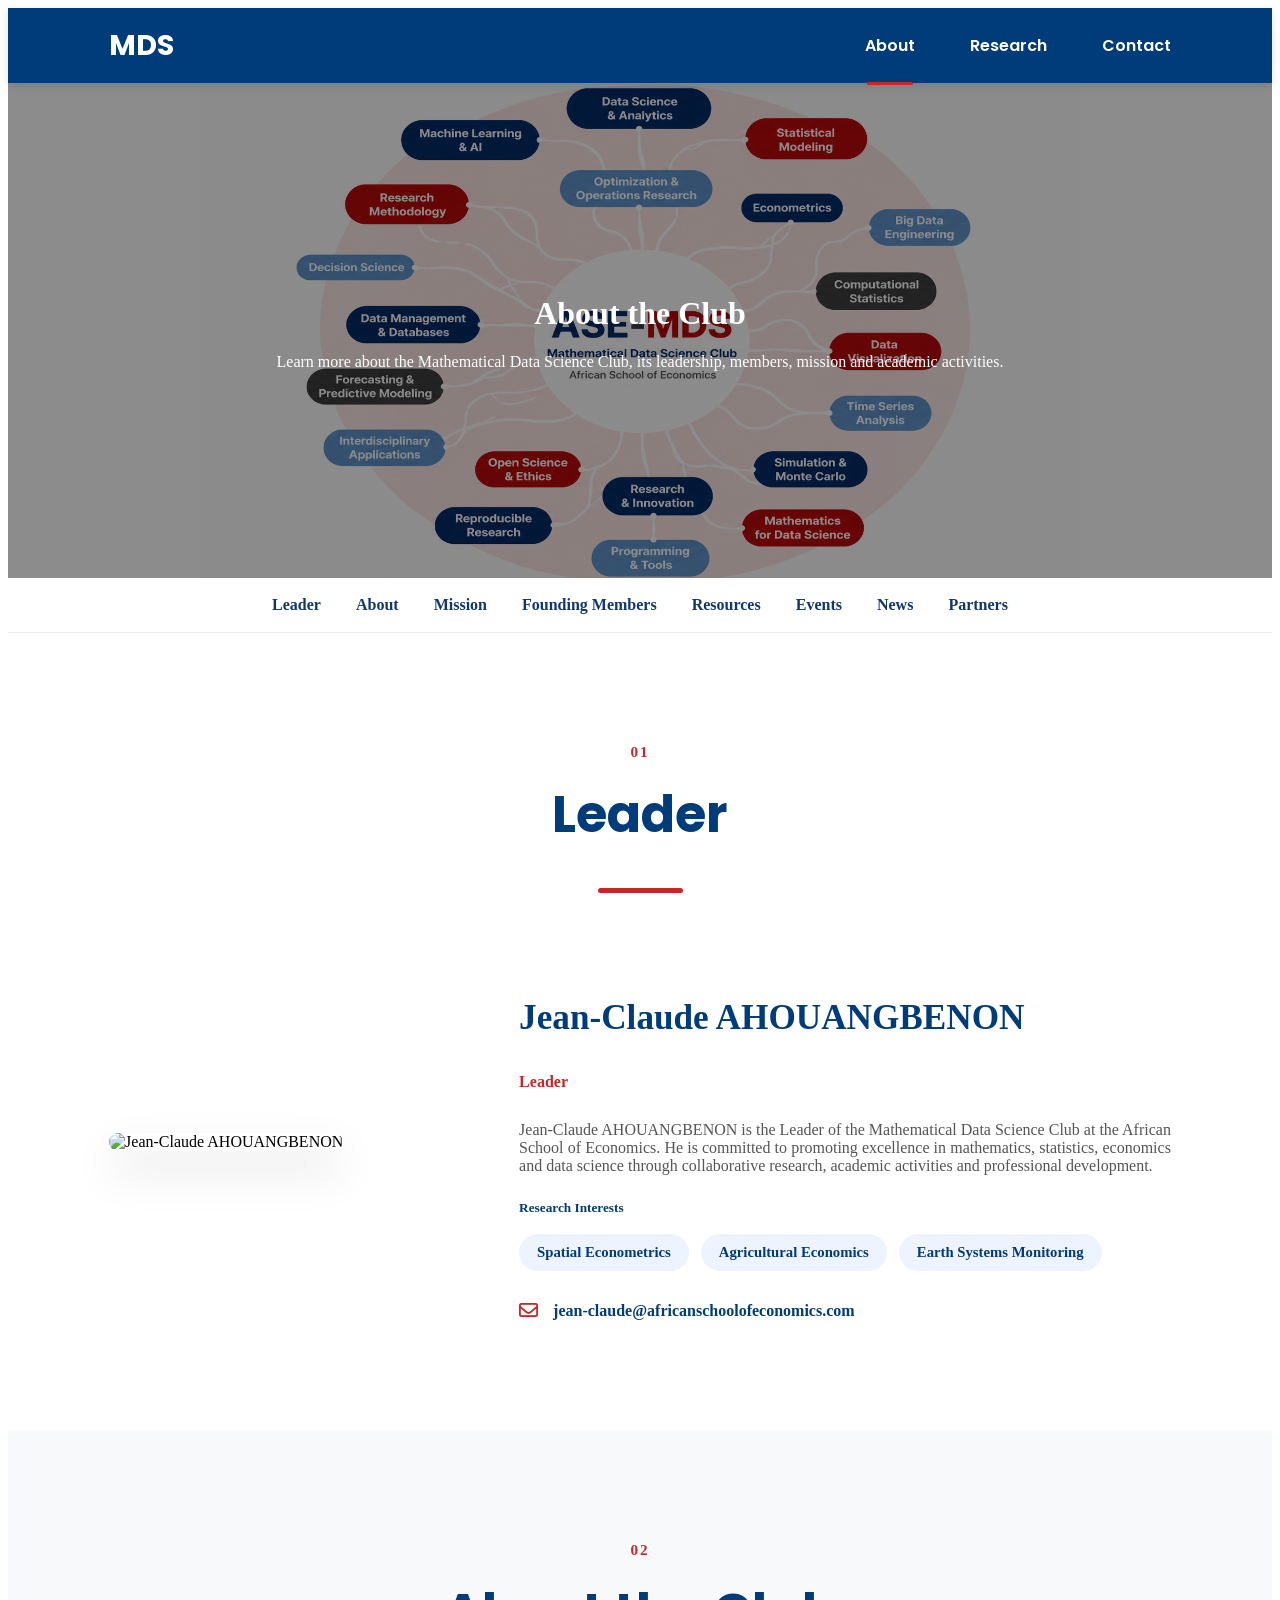
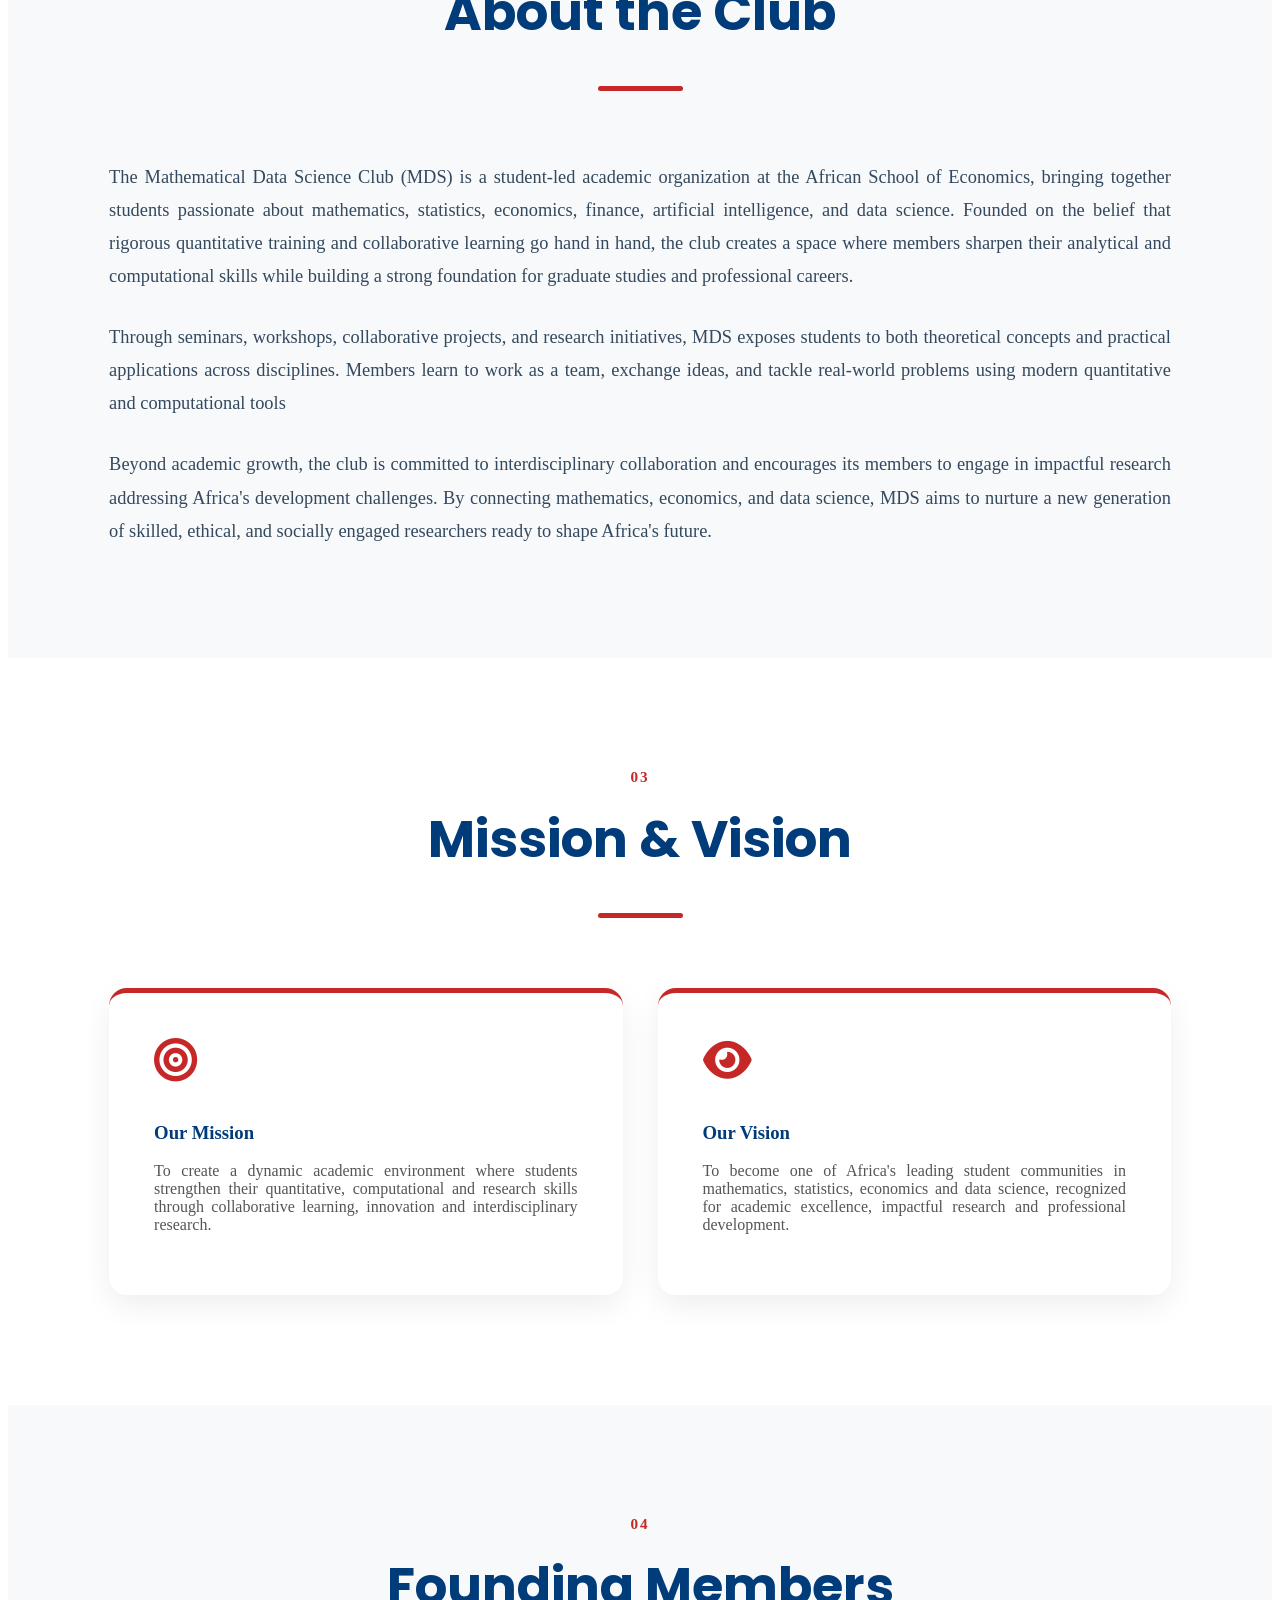
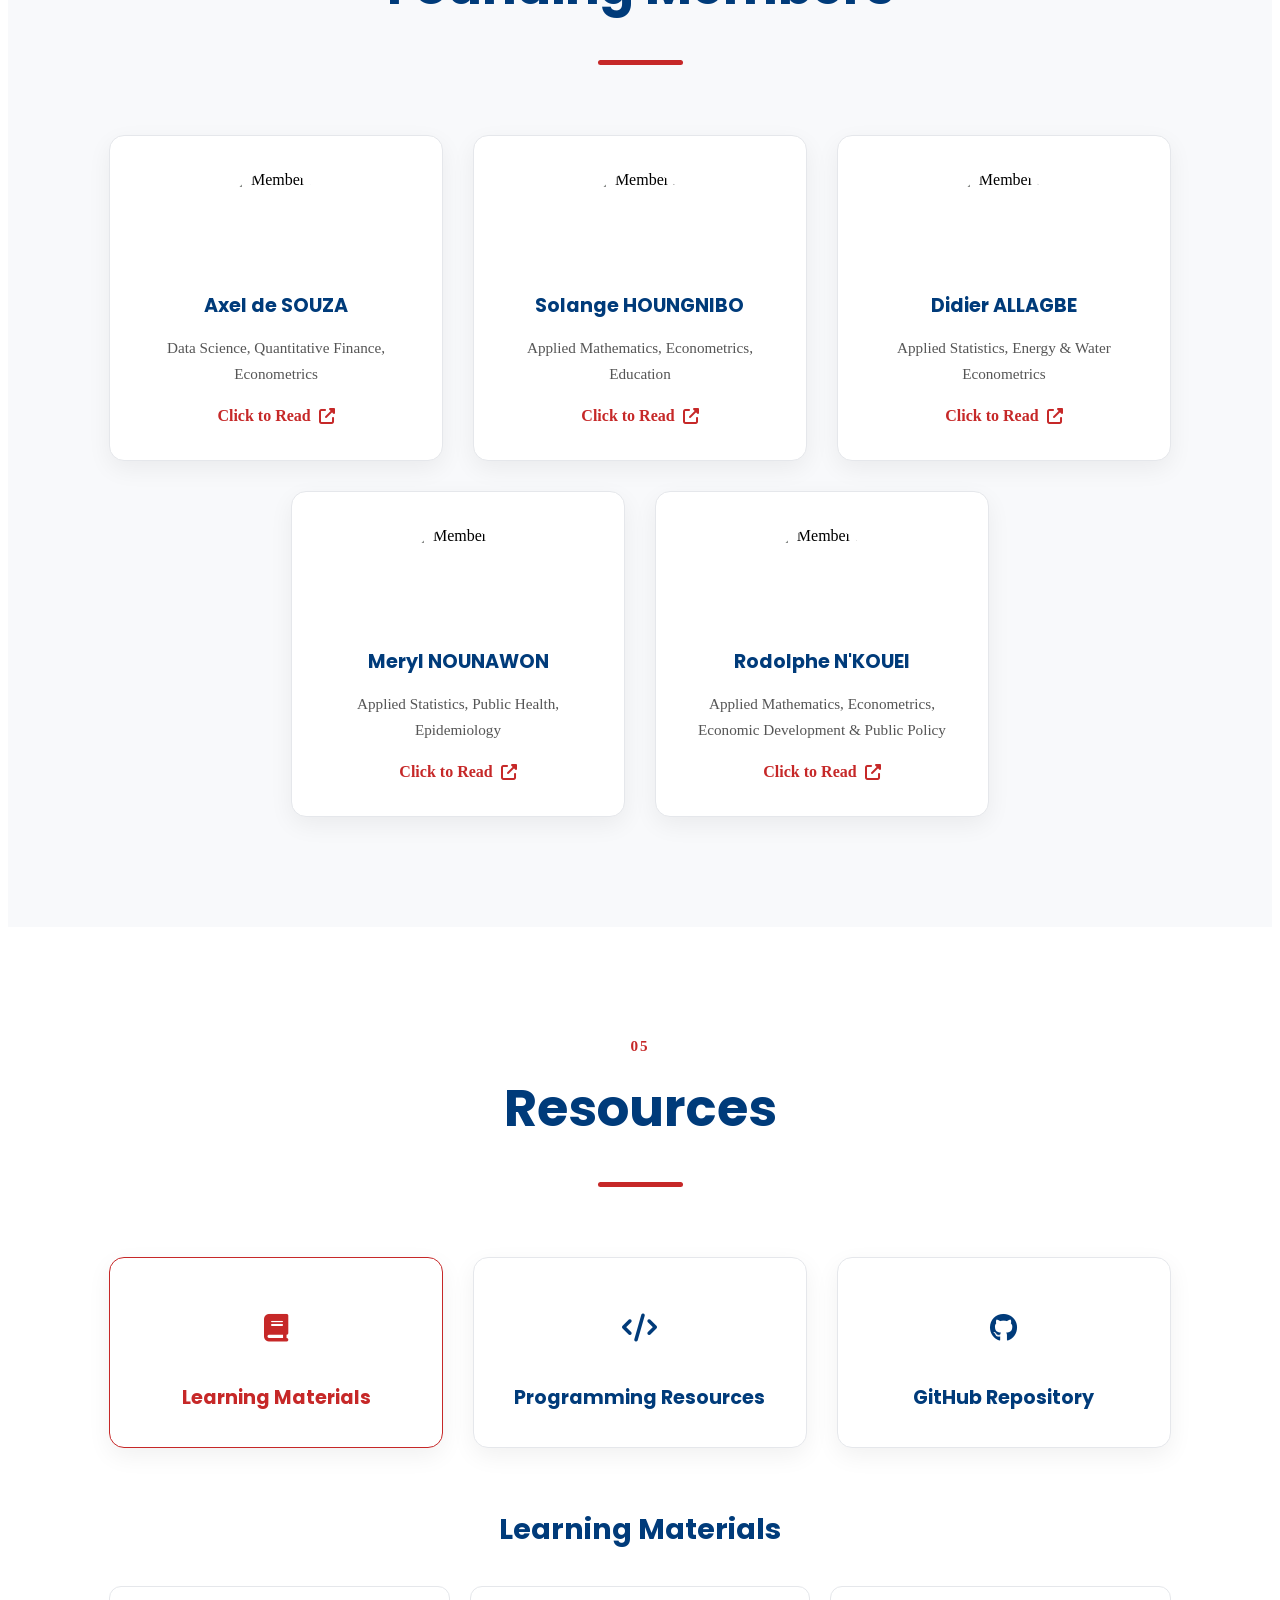
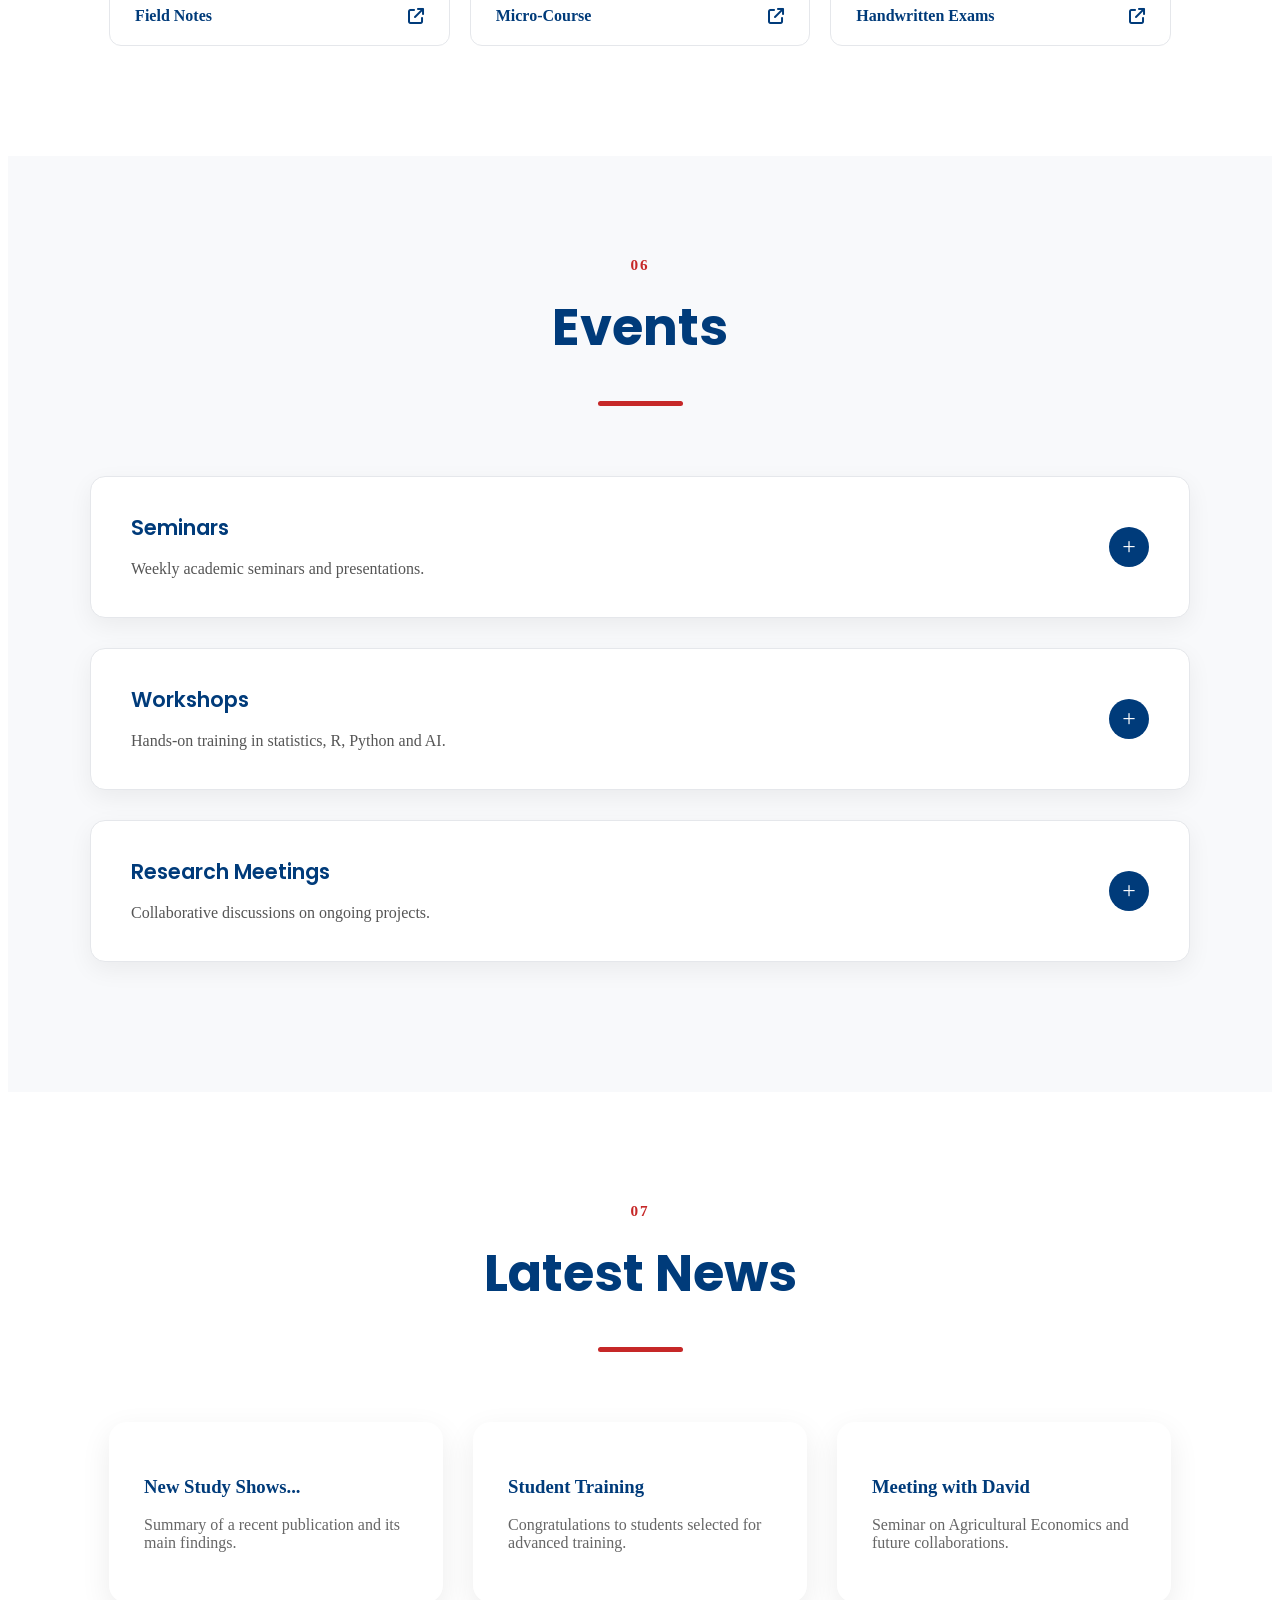
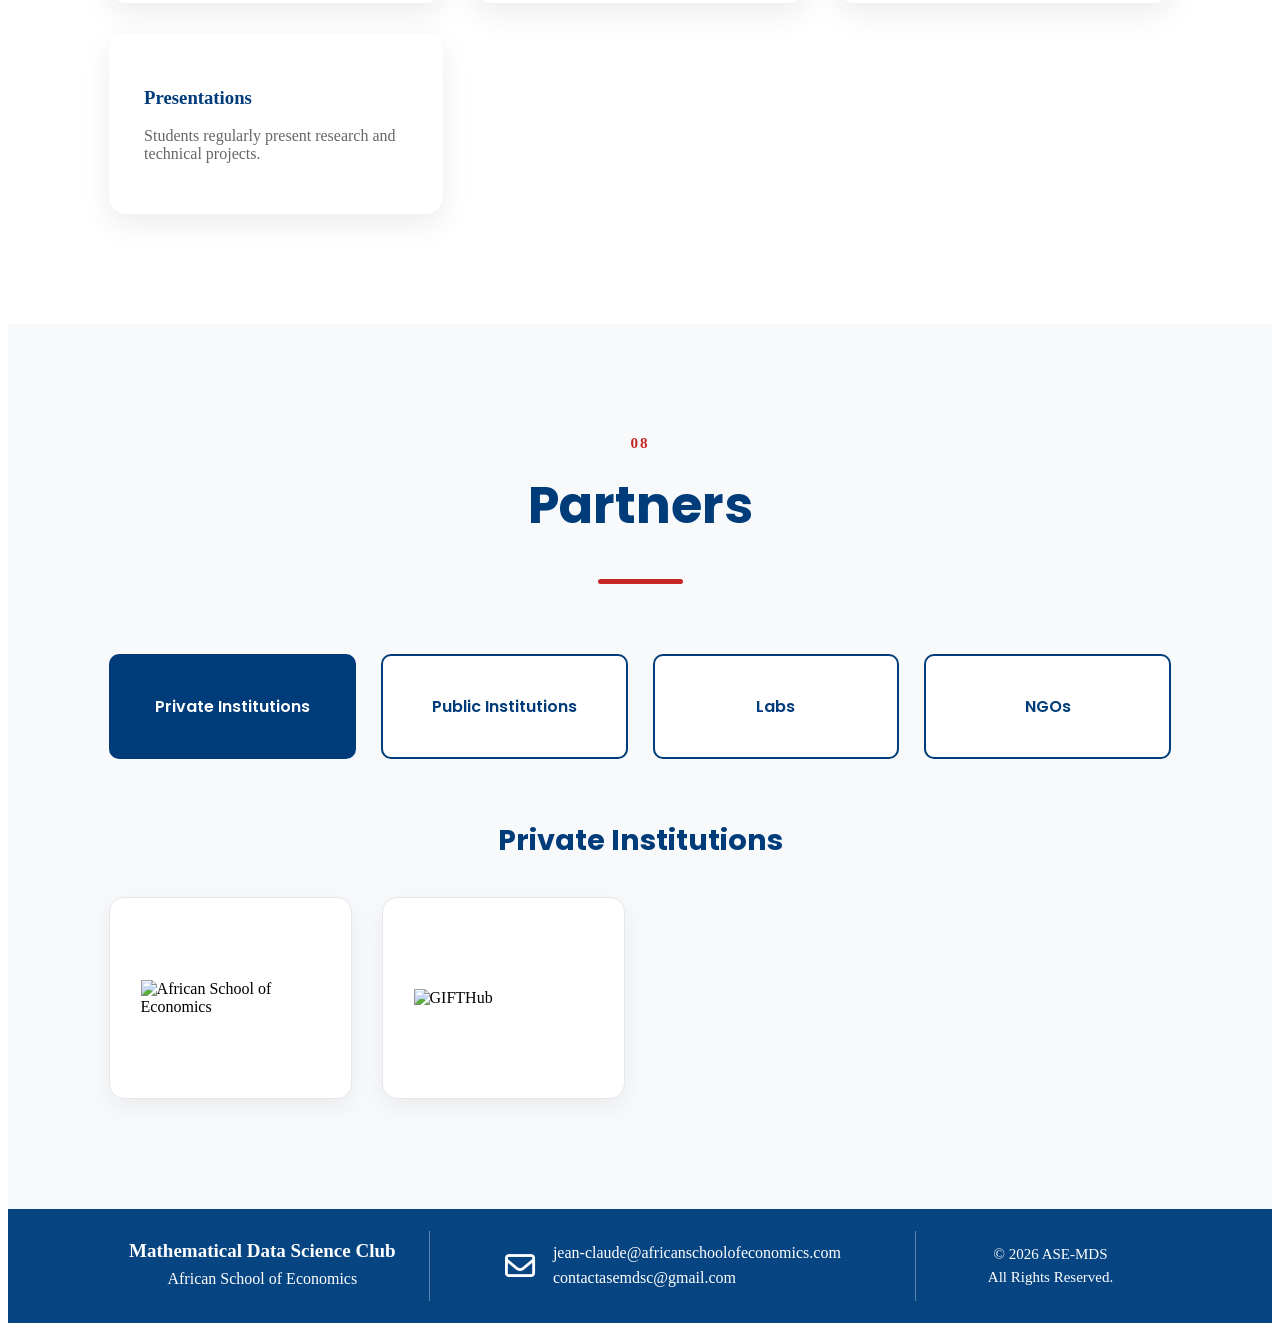
==== commit 9174247e: "Update about.html" ====
--- a/about.html
+++ b/about.html
@@ -59,9 +59,8 @@
 
 <header class="about-hero">
 
-    <img
-        src="../images/hero/about-hero.png"
-        alt="Mathematical Data Science Club">
+   <img src="assets/images/hero/about-hero.png"
+     alt="Mathematical Data Science Club">
 
     <div class="about-overlay"></div>
 
--- a/assets/css/about.css
+++ b/assets/css/about.css
@@ -3,80 +3,72 @@
 ====================================================== */
 
 
-/* ================= ABOUT HERO ================= */
-
-.about-hero {
-
-    height: 55vh;
-
-    background: url("../images/hero/about-hero.png")
-
-        center center / cover no-repeat;
-
-    position: relative;
-
-    display: flex;
-
-    justify-content: center;
-
-    align-items: center;
-
-    text-align: center;
-
-    margin-top: 0;
+.about-hero{
+
+    position:relative;
+
+    height:55vh;
+
+    display:flex;
+
+    justify-content:center;
+
+    align-items:center;
+
+    overflow:hidden;
+
+}
+
+
+/* ================= IMAGE ================= */
+
+.about-hero img{
+
+    position:absolute;
+
+    inset:0;
+
+    width:100%;
+
+    height:100%;
+
+    object-fit:contain;
+
+    object-position:center;
 
 }
 
 
 /* ================= OVERLAY ================= */
 
-.about-overlay {
-    position: absolute;
-
-    inset: 0;
-
-    background: rgba(0, 0, 0, 0.45);
-
-    z-index: 1;
-}
-
-
-/* ================= HERO CONTENT ================= */
-
-.about-hero-content {
-    position: relative;
-
-    z-index: 2;
-
-    max-width: 900px;
-
-    padding: 20px;
-}
-
-
-.about-hero-content h1 {
-    color: #ffffff;
-
-    font-size: 4rem;
-
-    font-weight: 700;
-
-    margin: 0 0 25px;
-}
-
-
-.about-hero-content p {
-    color: #ffffff;
-
-    font-size: 1.2rem;
-
-    line-height: 1.6;
-
-    margin: 0 auto;
-
-    max-width: 750px;
-}
-
+.about-overlay{
+
+    position:absolute;
+
+    inset:0;
+
+    background:rgba(0,0,0,.45);
+
+}
+
+
+/* ================= CONTENT ================= */
+
+.about-hero-content{
+
+    position:relative;
+
+    z-index:2;
+
+    text-align:center;
+
+    color:#ffffff;
+
+    max-width:850px;
+
+    padding:0 20px;
+
+}
 
 /* ================= MOBILE ================= */
 
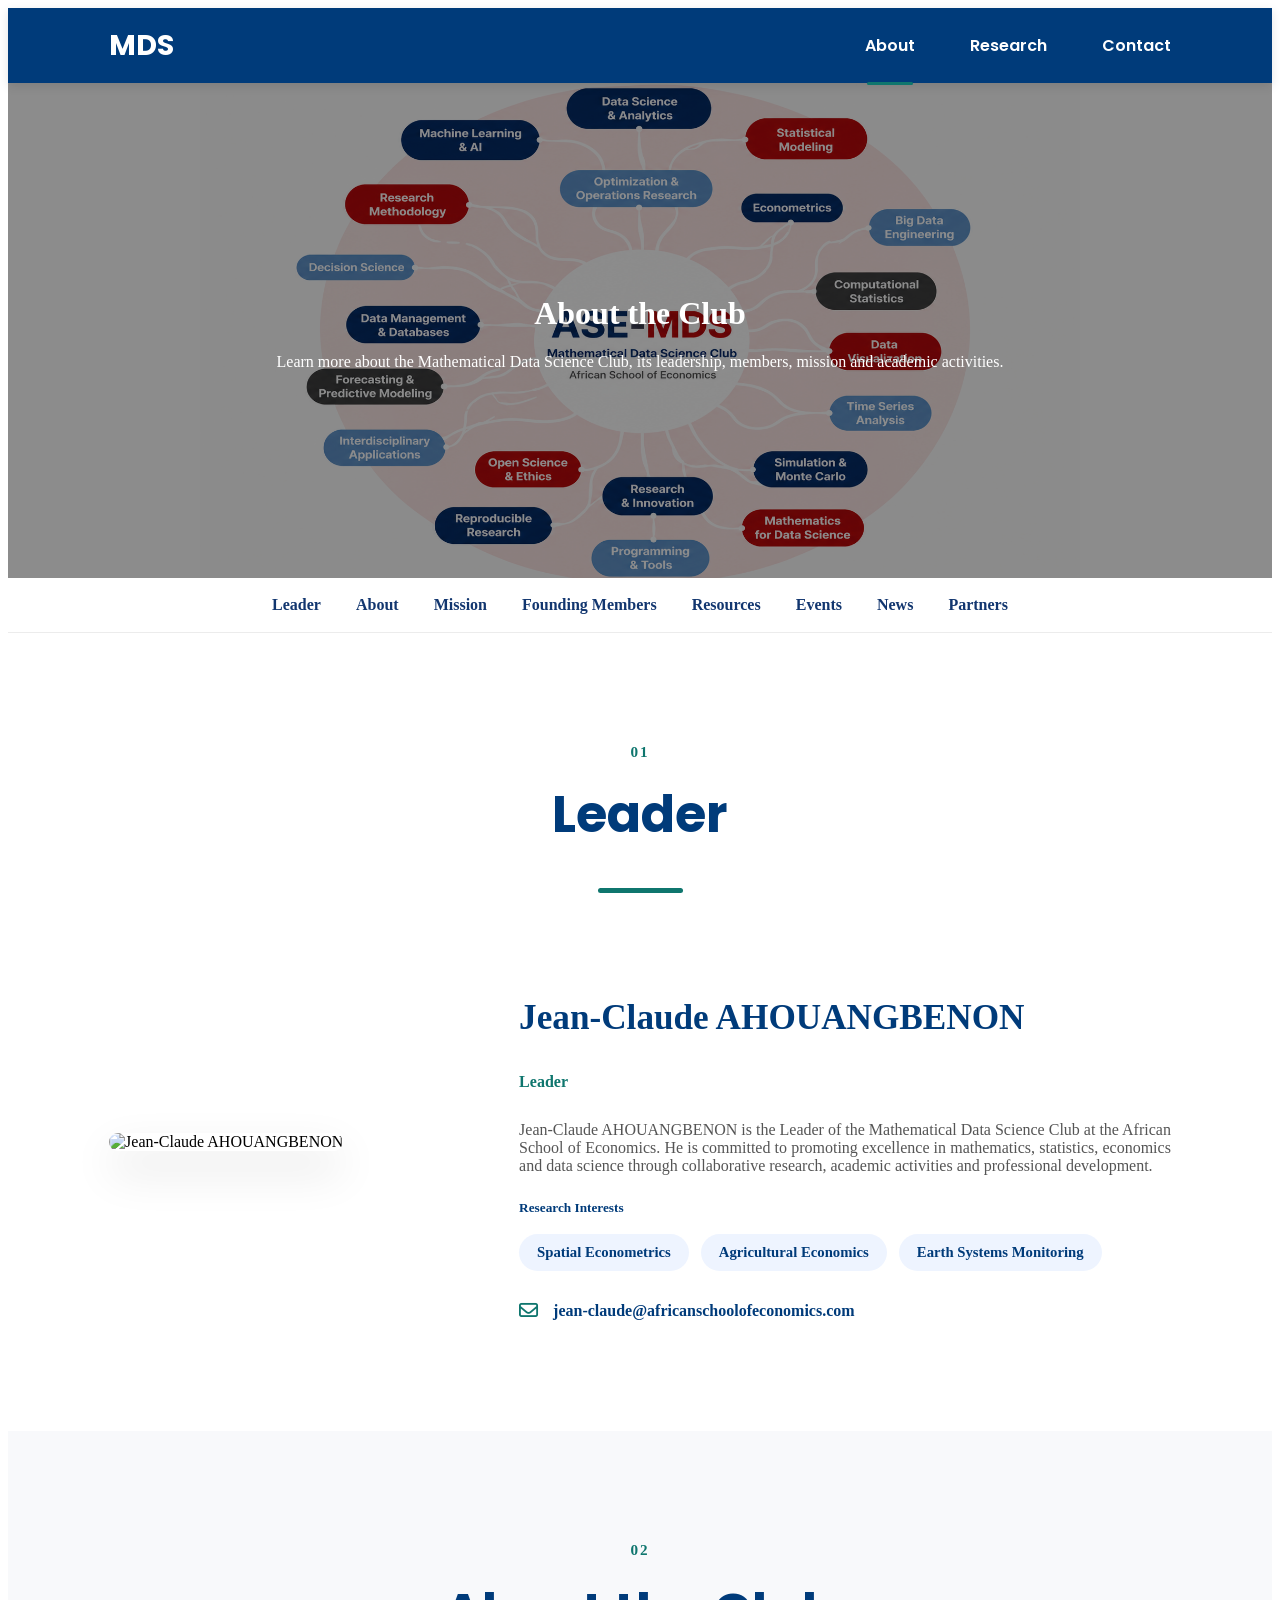
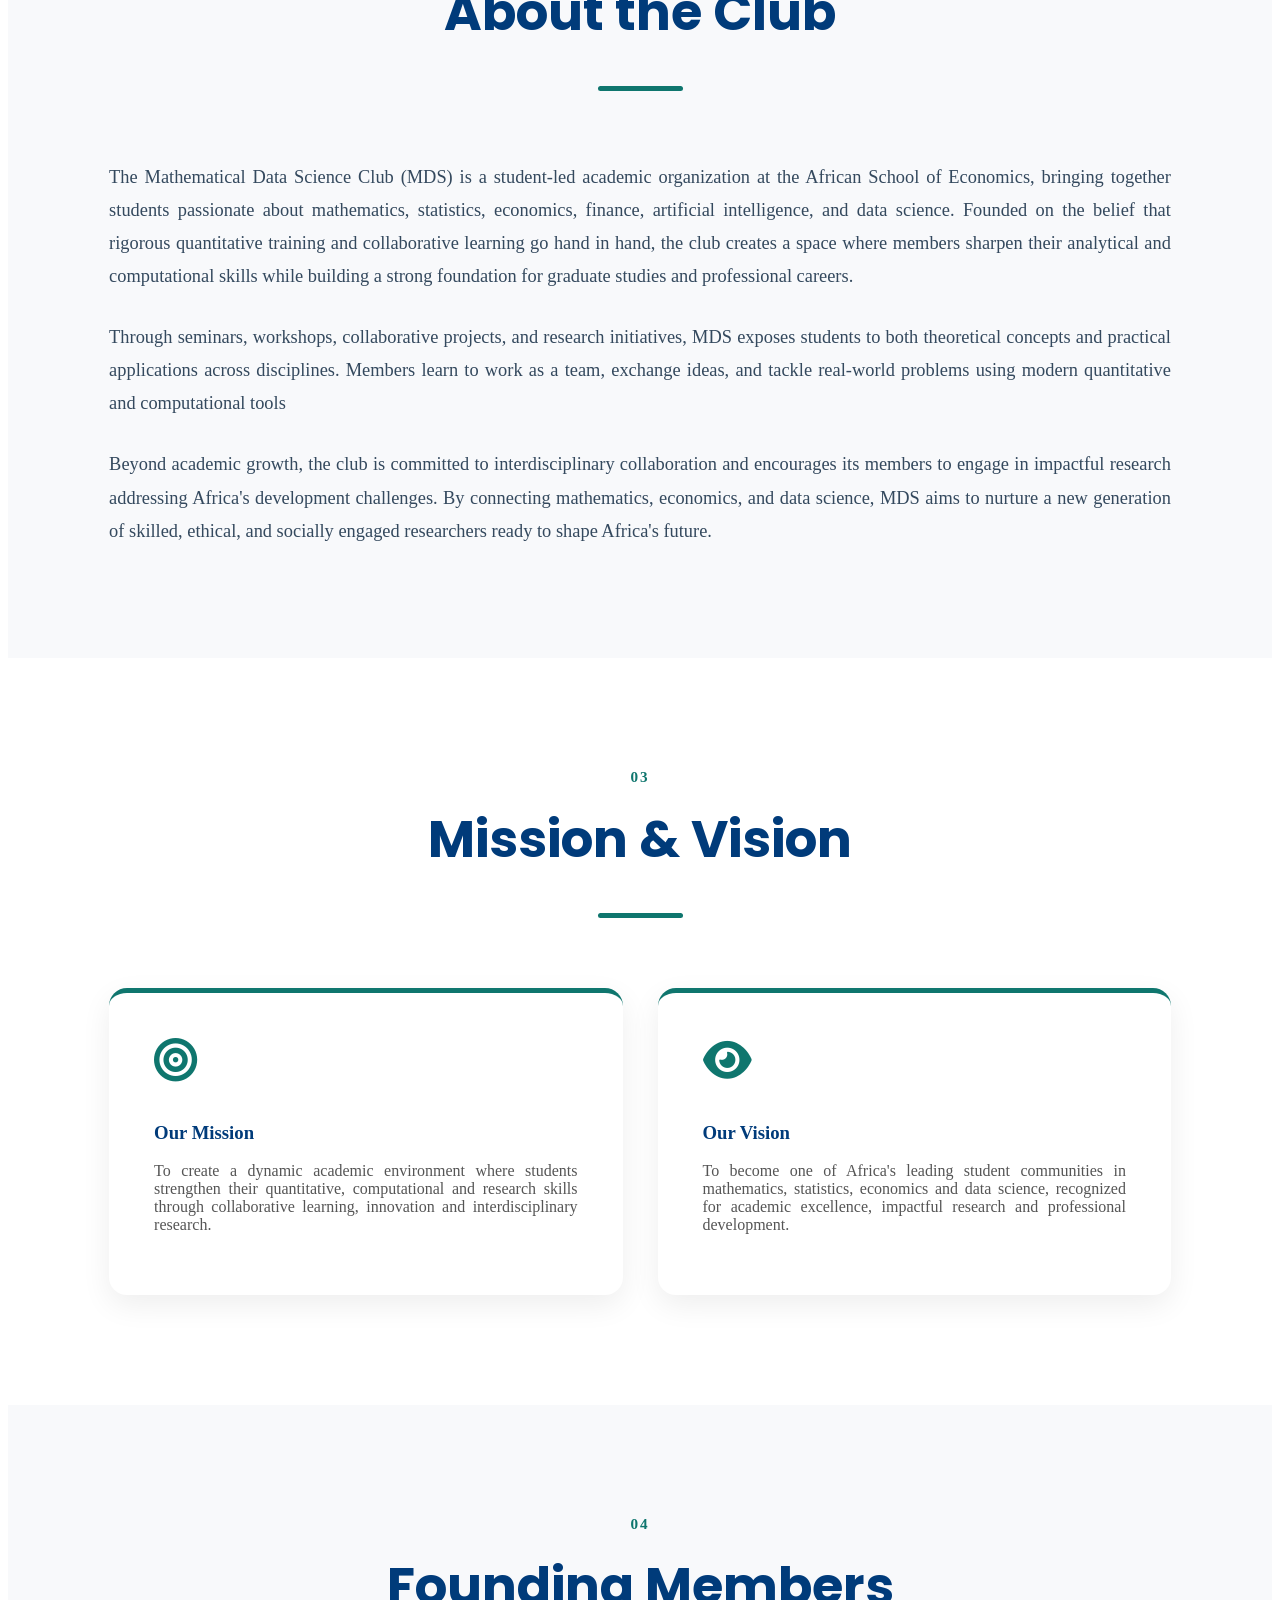
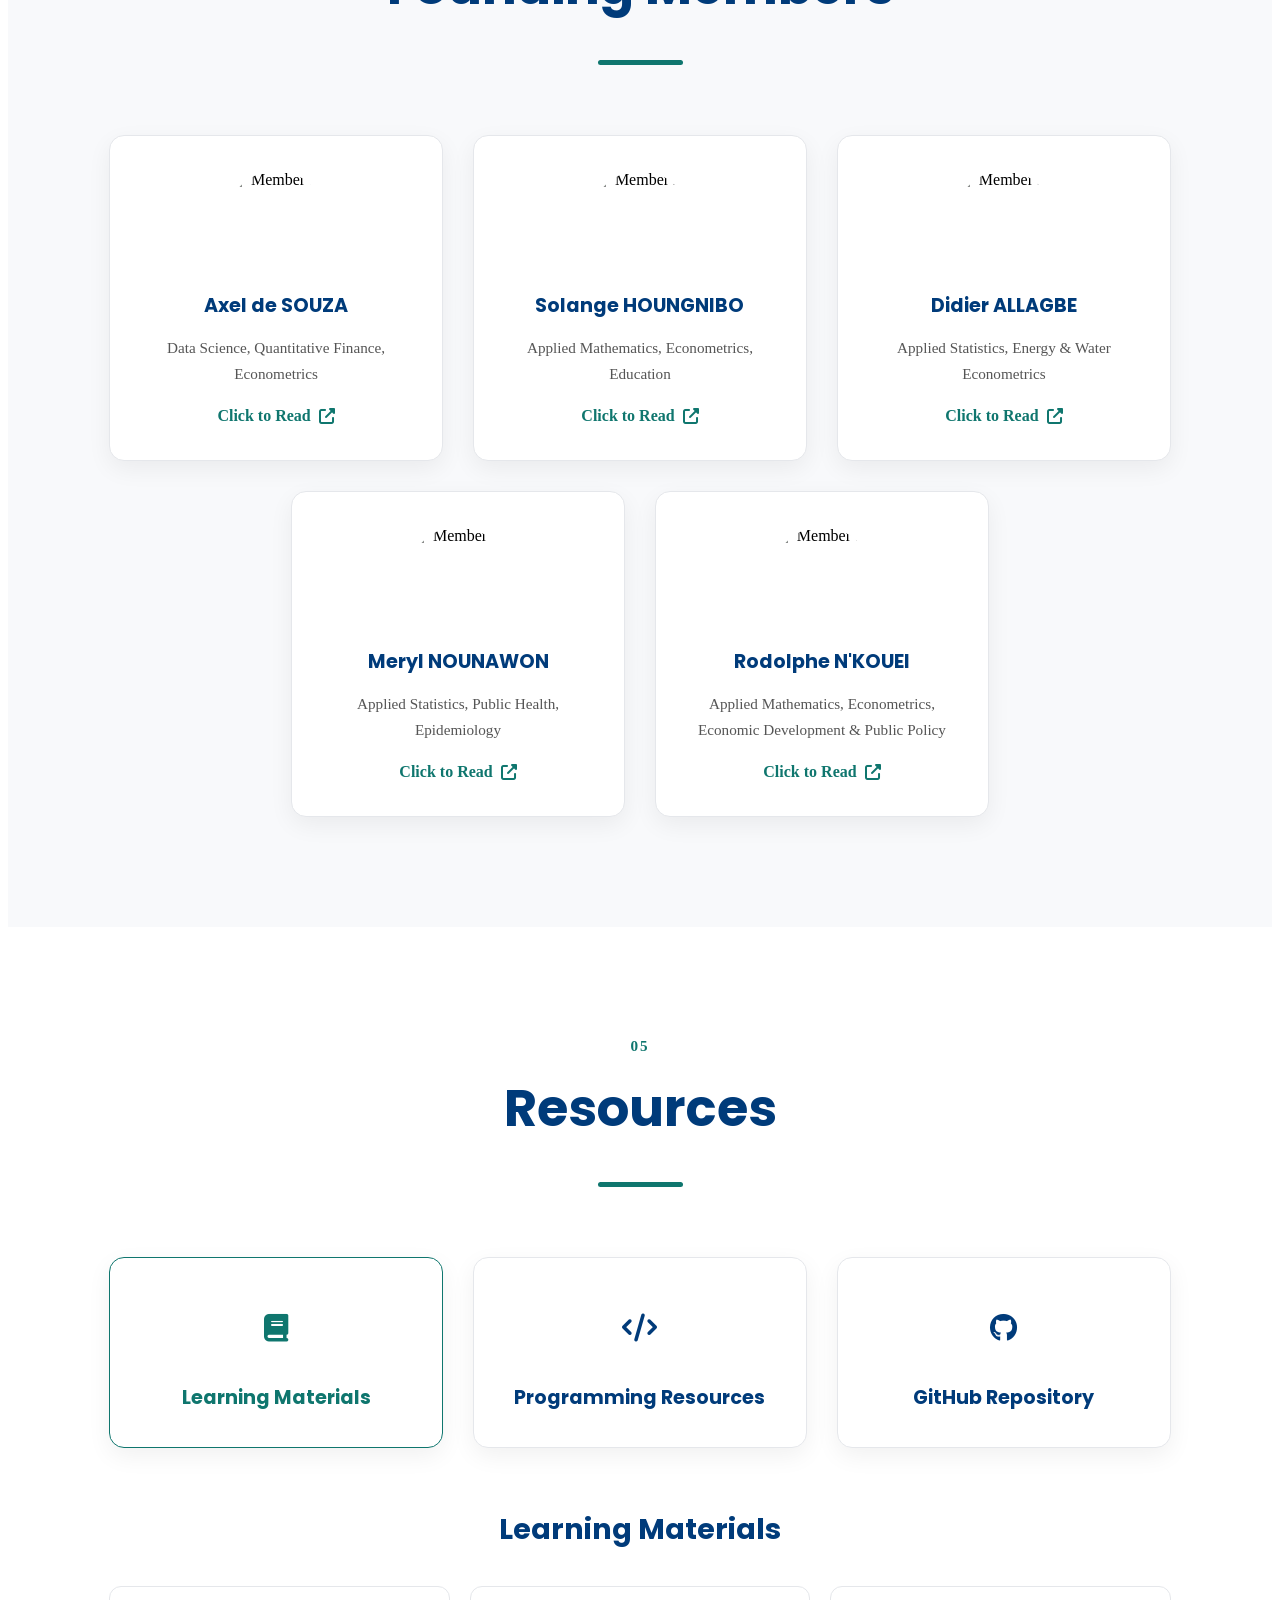
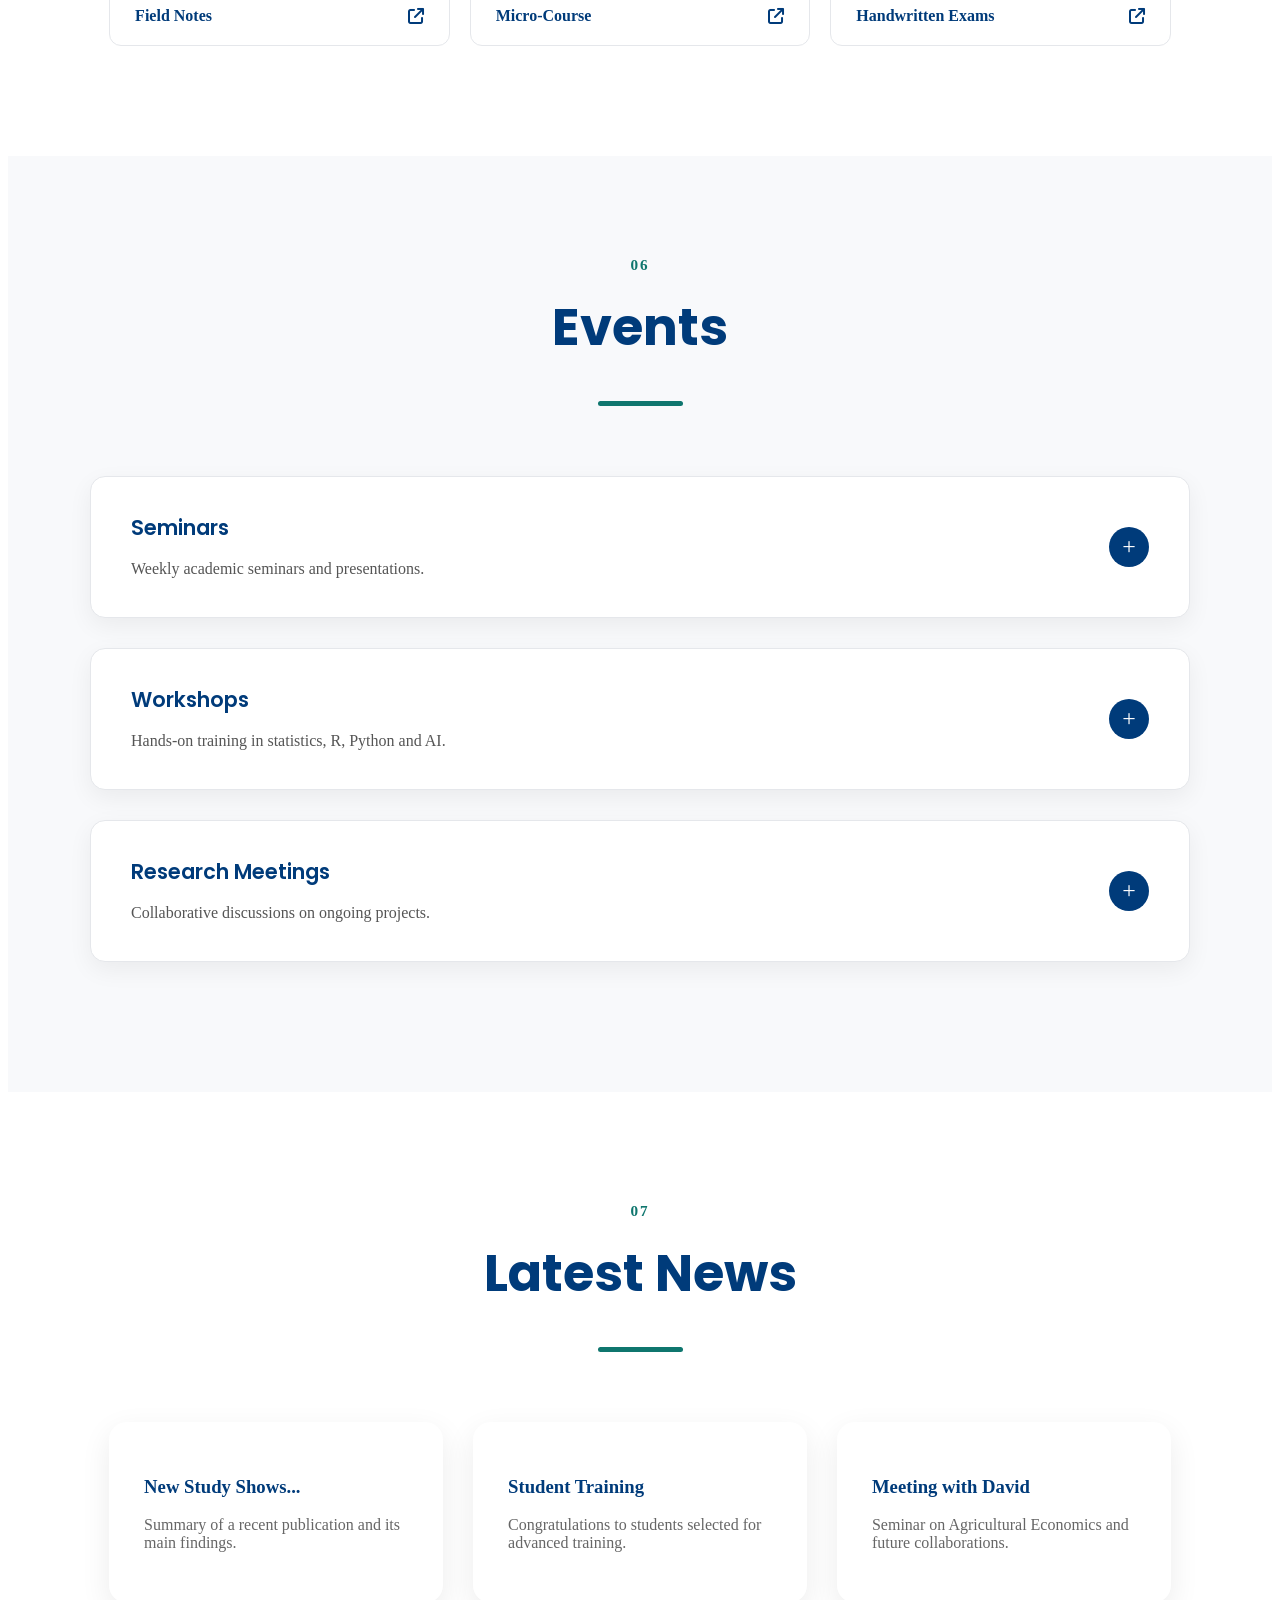
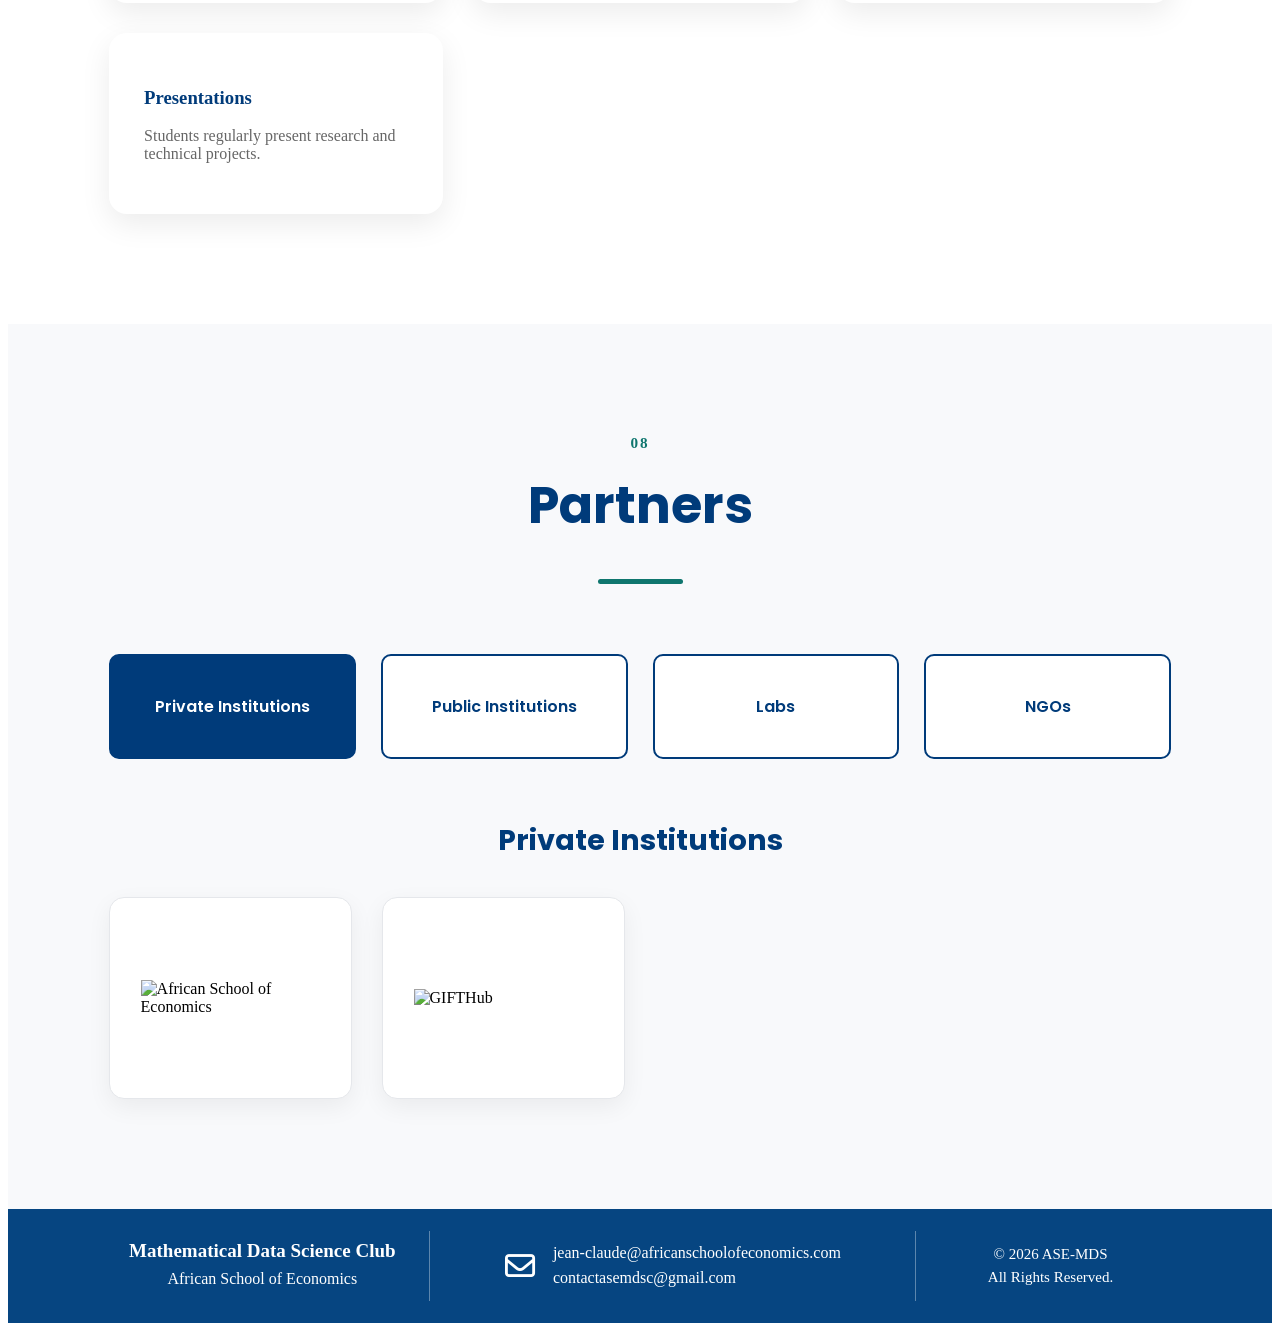
==== commit d4966e2e: "Update about.html" ====
--- a/about.html
+++ b/about.html
@@ -836,6 +836,45 @@
             <div class="event-list">
 
 
+                <!-- Upcoming Event -->
+
+                <div class="event-item">
+
+                    <span class="event-date upcoming">
+                        20 August 2026
+                    </span>
+
+                    <h4>
+                        Data Science Seminar
+                    </h4>
+
+                    <p>
+                        Seminar on modern applications of
+                        data science and artificial intelligence.
+                    </p>
+
+                </div>
+
+
+                <!-- Upcoming Event -->
+
+                <div class="event-item">
+
+                    <span class="event-date upcoming">
+                        15 September 2026
+                    </span>
+
+                    <h4>
+                        Mathematical Statistics Seminar
+                    </h4>
+
+                    <p>
+                        Academic presentation on mathematical
+                        statistics and quantitative methods.
+                    </p>
+
+                </div>
+
                 <!-- Past Event -->
 
                 <div class="event-item">
@@ -855,45 +894,6 @@
 
                 </div>
 
-
-                <!-- Upcoming Event -->
-
-                <div class="event-item">
-
-                    <span class="event-date upcoming">
-                        20 August 2026
-                    </span>
-
-                    <h4>
-                        Data Science Seminar
-                    </h4>
-
-                    <p>
-                        Seminar on modern applications of
-                        data science and artificial intelligence.
-                    </p>
-
-                </div>
-
-
-                <!-- Upcoming Event -->
-
-                <div class="event-item">
-
-                    <span class="event-date upcoming">
-                        15 September 2026
-                    </span>
-
-                    <h4>
-                        Mathematical Statistics Seminar
-                    </h4>
-
-                    <p>
-                        Academic presentation on mathematical
-                        statistics and quantitative methods.
-                    </p>
-
-                </div>
 
             </div>
 
@@ -939,26 +939,6 @@
             <div class="event-list">
 
 
-                <!-- Past Event -->
-
-                <div class="event-item">
-
-                    <span class="event-date past">
-                        10 February 2026
-                    </span>
-
-                    <h4>
-                        Introduction to Python
-                    </h4>
-
-                    <p>
-                        Practical workshop introducing Python
-                        programming and data analysis.
-                    </p>
-
-                </div>
-
-
                 <!-- Upcoming Event -->
 
                 <div class="event-item">
@@ -994,6 +974,25 @@
                     <p>
                         Practical introduction to artificial
                         intelligence and machine learning.
+                    </p>
+
+                </div>
+
+                <!-- Past Event -->
+
+                <div class="event-item">
+
+                    <span class="event-date past">
+                        10 February 2026
+                    </span>
+
+                    <h4>
+                        Introduction to Python
+                    </h4>
+
+                    <p>
+                        Practical workshop introducing Python
+                        programming and data analysis.
                     </p>
 
                 </div>
@@ -1042,26 +1041,6 @@
             <div class="event-list">
 
 
-                <!-- Past Event -->
-
-                <div class="event-item">
-
-                    <span class="event-date past">
-                        05 January 2026
-                    </span>
-
-                    <h4>
-                        Research Project Meeting
-                    </h4>
-
-                    <p>
-                        Collaborative discussion on current
-                        research projects and initiatives.
-                    </p>
-
-                </div>
-
-
                 <!-- Upcoming Event -->
 
                 <div class="event-item">
@@ -1097,6 +1076,25 @@
                     <p>
                         Presentation and discussion of recent
                         research findings.
+                    </p>
+
+                </div>
+
+                 <!-- Past Event -->
+
+                <div class="event-item">
+
+                    <span class="event-date past">
+                        05 January 2026
+                    </span>
+
+                    <h4>
+                        Research Project Meeting
+                    </h4>
+
+                    <p>
+                        Collaborative discussion on current
+                        research projects and initiatives.
                     </p>
 
                 </div>
--- a/assets/css/navbar.css
+++ b/assets/css/navbar.css
@@ -75,7 +75,7 @@
 
     height: 3px;
 
-    background-color: #C62828;
+    background-color: #0F766E;
 
     border-radius: 10px;
 }
@@ -87,7 +87,7 @@
 ====================================================== */
 
 .navbar .logo:not(.active):hover {
-    color: #C62828;
+    color: #0F766E;
 }
 
 
@@ -128,7 +128,7 @@
 ====================================================== */
 
 .navbar .nav-links a:hover {
-    color: #C62828;
+    color: #0F766E;
 }
 
 
@@ -160,7 +160,7 @@
 
     height: 3px;
 
-    background-color: #C62828;
+    background-color: #0F766E;
 
     border-radius: 10px;
 }
@@ -226,7 +226,7 @@
     width: 40px;
     height: 3px;
 
-    background-color: #C62828;
+    background-color: #0F766E;
 
     border-radius: 10px;
 }
@@ -313,7 +313,7 @@
     ----------------------------- */
 
     .navbar .nav-links a:hover {
-        color: #C62828;
+        color: #0F766E;
     }
 
 
--- a/assets/css/about.css
+++ b/assets/css/about.css
@@ -142,7 +142,7 @@
 
 .page-navigation a:hover{
 
-    color:#C62828;
+    color:#0F766E;
 
 }
 
@@ -252,7 +252,7 @@
 
     display:inline-block;
 
-    color:#C62828;
+    color:#0F766E;
 
     font-size:.95rem;
 
@@ -282,7 +282,7 @@
 
     height:4px;
 
-    background:#C62828;
+    background:#0F766E;
 
     margin:20px auto;
 
@@ -345,7 +345,7 @@
 
 .leader-content h4{
 
-    color:#C62828;
+    color:#0F766E;
 
     margin:8px 0 30px;
 
@@ -421,7 +421,7 @@
 
 .leader-contact i{
 
-    color:#C62828;
+    color:#0F766E;
 
     font-size:1.2rem;
 
@@ -441,7 +441,7 @@
 
 .leader-contact a:hover{
 
-    color:#C62828;
+    color:#0F766E;
 
 }
 
@@ -515,7 +515,7 @@
 
     border-radius:18px;
 
-    border-top:5px solid #C62828;
+    border-top:5px solid #0F766E;
 
     box-shadow:0 10px 30px rgba(0,0,0,.07);
 
@@ -535,7 +535,7 @@
 
     font-size:2.7rem;
 
-    color:#C62828;
+    color:#0F766E;
 
     margin-bottom:22px;
 
@@ -707,7 +707,7 @@
 
     gap: 8px;
 
-    color: #C62828;
+    color: #0F766E;
 
     font-weight: 600;
 
@@ -877,7 +877,7 @@
 
     transform: translateY(-7px);
 
-    border-color: #C62828;
+    border-color: #0F766E;
 
     box-shadow: 0 15px 30px rgba(0, 0, 0, 0.10);
 
@@ -937,7 +937,7 @@
 #datasets-tab:checked ~ .resource-categories label[for="datasets-tab"],
 #github-tab:checked ~ .resource-categories label[for="github-tab"] {
 
-    border-color: #C62828;
+    border-color: #0F766E;
 
 }
 
@@ -947,7 +947,7 @@
 #datasets-tab:checked ~ .resource-categories label[for="datasets-tab"] .resource-icon,
 #github-tab:checked ~ .resource-categories label[for="github-tab"] .resource-icon {
 
-    color: #C62828;
+    color: #0F766E;
 
 }
 
@@ -957,7 +957,7 @@
 #datasets-tab:checked ~ .resource-categories label[for="datasets-tab"] h3,
 #github-tab:checked ~ .resource-categories label[for="github-tab"] h3 {
 
-    color: #C62828;
+    color: #0F766E;
 
 }
 
@@ -1068,9 +1068,9 @@
 
 .resource-list a:hover {
 
-    border-color: #C62828;
-
-    color: #C62828;
+    border-color: #0F766E;
+
+    color: #0F766E;
 
     transform: translateY(-3px);
 
@@ -1184,7 +1184,7 @@
 
     display: block;
 
-    color: #C62828;
+    color: #0F766E;
 
     font-size: 1.1rem;
 
@@ -1218,7 +1218,7 @@
 
     margin: 35px auto 0;
 
-    background: #C62828;
+    background: #0F766E;
 
     border-radius: 10px;
 
@@ -1403,7 +1403,7 @@
 
 .event-toggle:checked ~ .event-category-card {
 
-    border-color: #C62828;
+    border-color: #0F766E;
 
 }
 
@@ -1412,7 +1412,7 @@
 
 .event-toggle:checked ~ .event-category-card h3 {
 
-    color: #C62828;
+    color: #0F766E;
 
 }
 
@@ -1421,7 +1421,7 @@
 
 .event-toggle:checked ~ .event-category-card .event-arrow {
 
-    background: #C62828;
+    background: #0F766E;
 
     transform: rotate(45deg);
 
@@ -1490,7 +1490,7 @@
 
 .event-date.past {
 
-    color: #C62828;
+    color: #0F766E;
 
 }
 
@@ -1875,9 +1875,9 @@
 
 .partner-btn:hover{
 
-    background:#C62828;
-
-    border-color:#C62828;
+    background:#0F766E;
+
+    border-color:#0F766E;
 
     color:#ffffff;
 
--- a/assets/css/footer.css
+++ b/assets/css/footer.css
@@ -104,7 +104,7 @@
 }
 
 .footer-email a:hover {
-    color: #d52b2b;
+    color: #0F766E;
 }
 
 
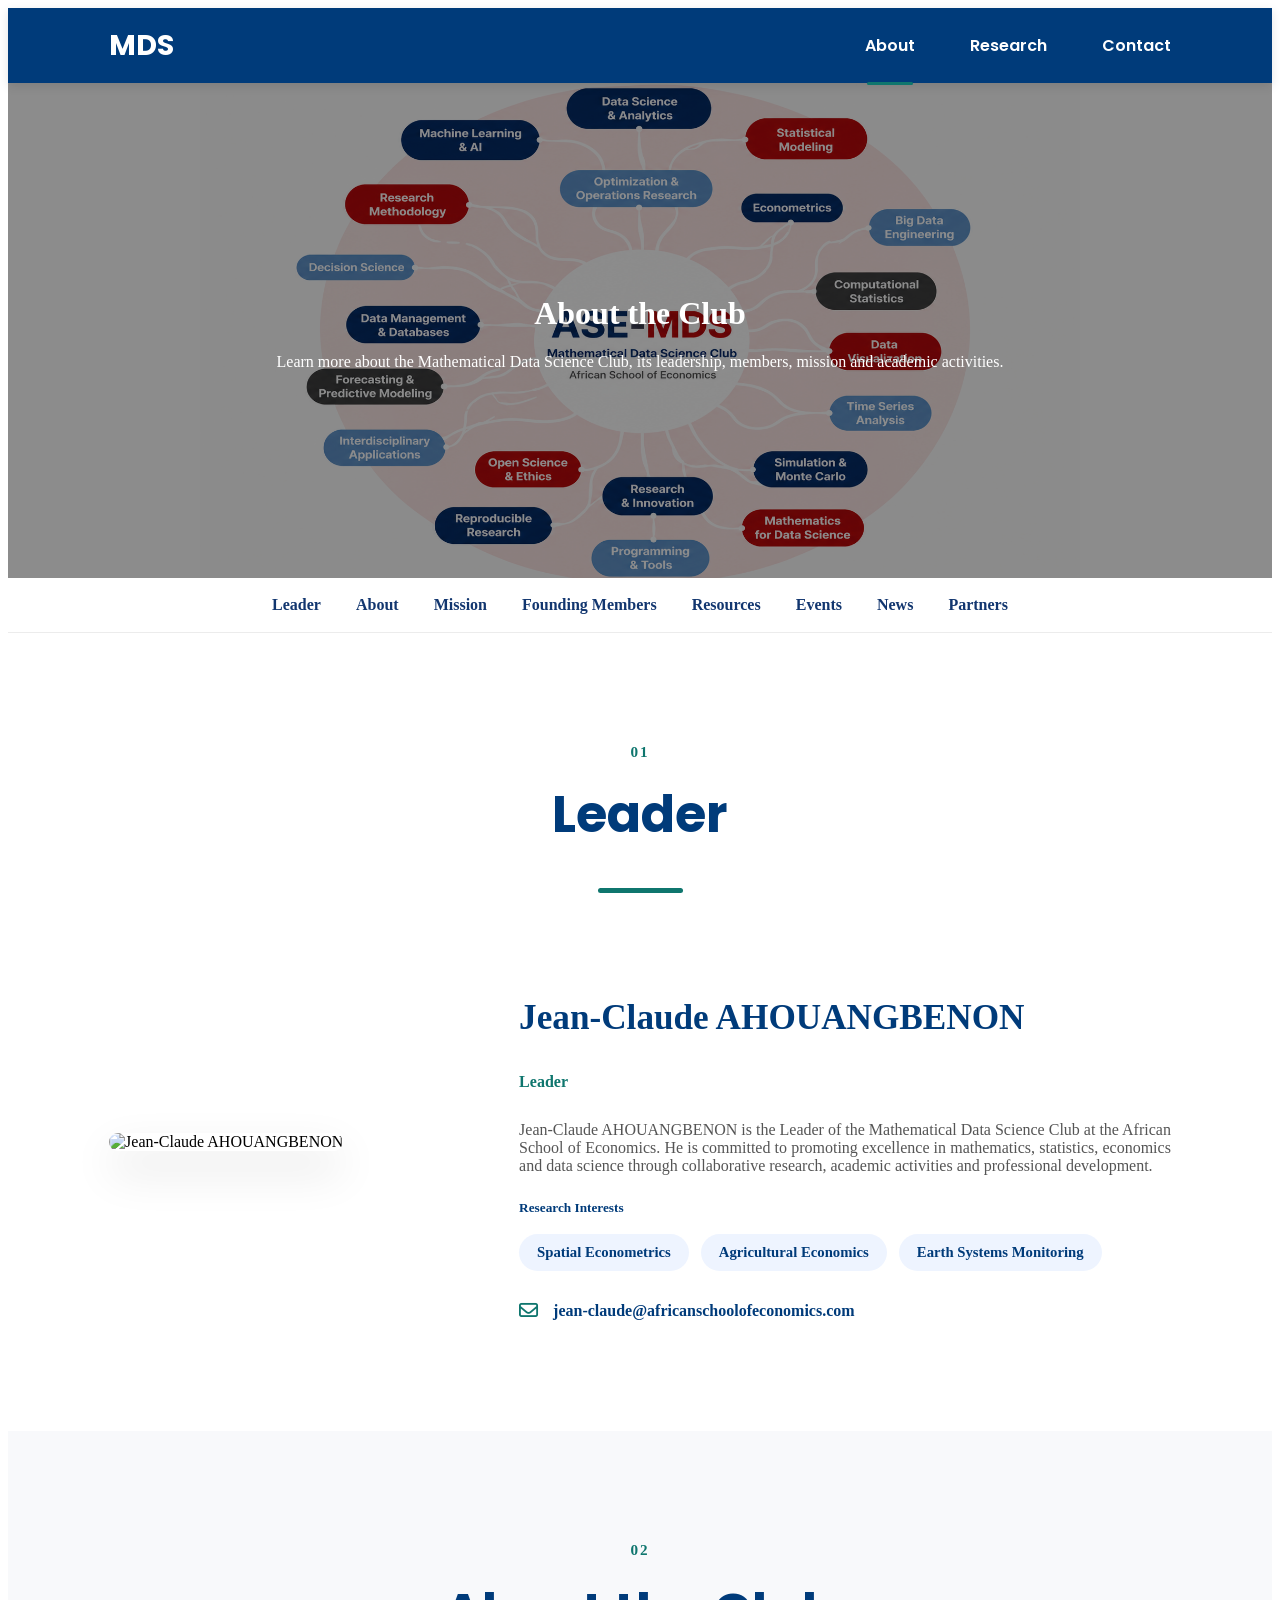
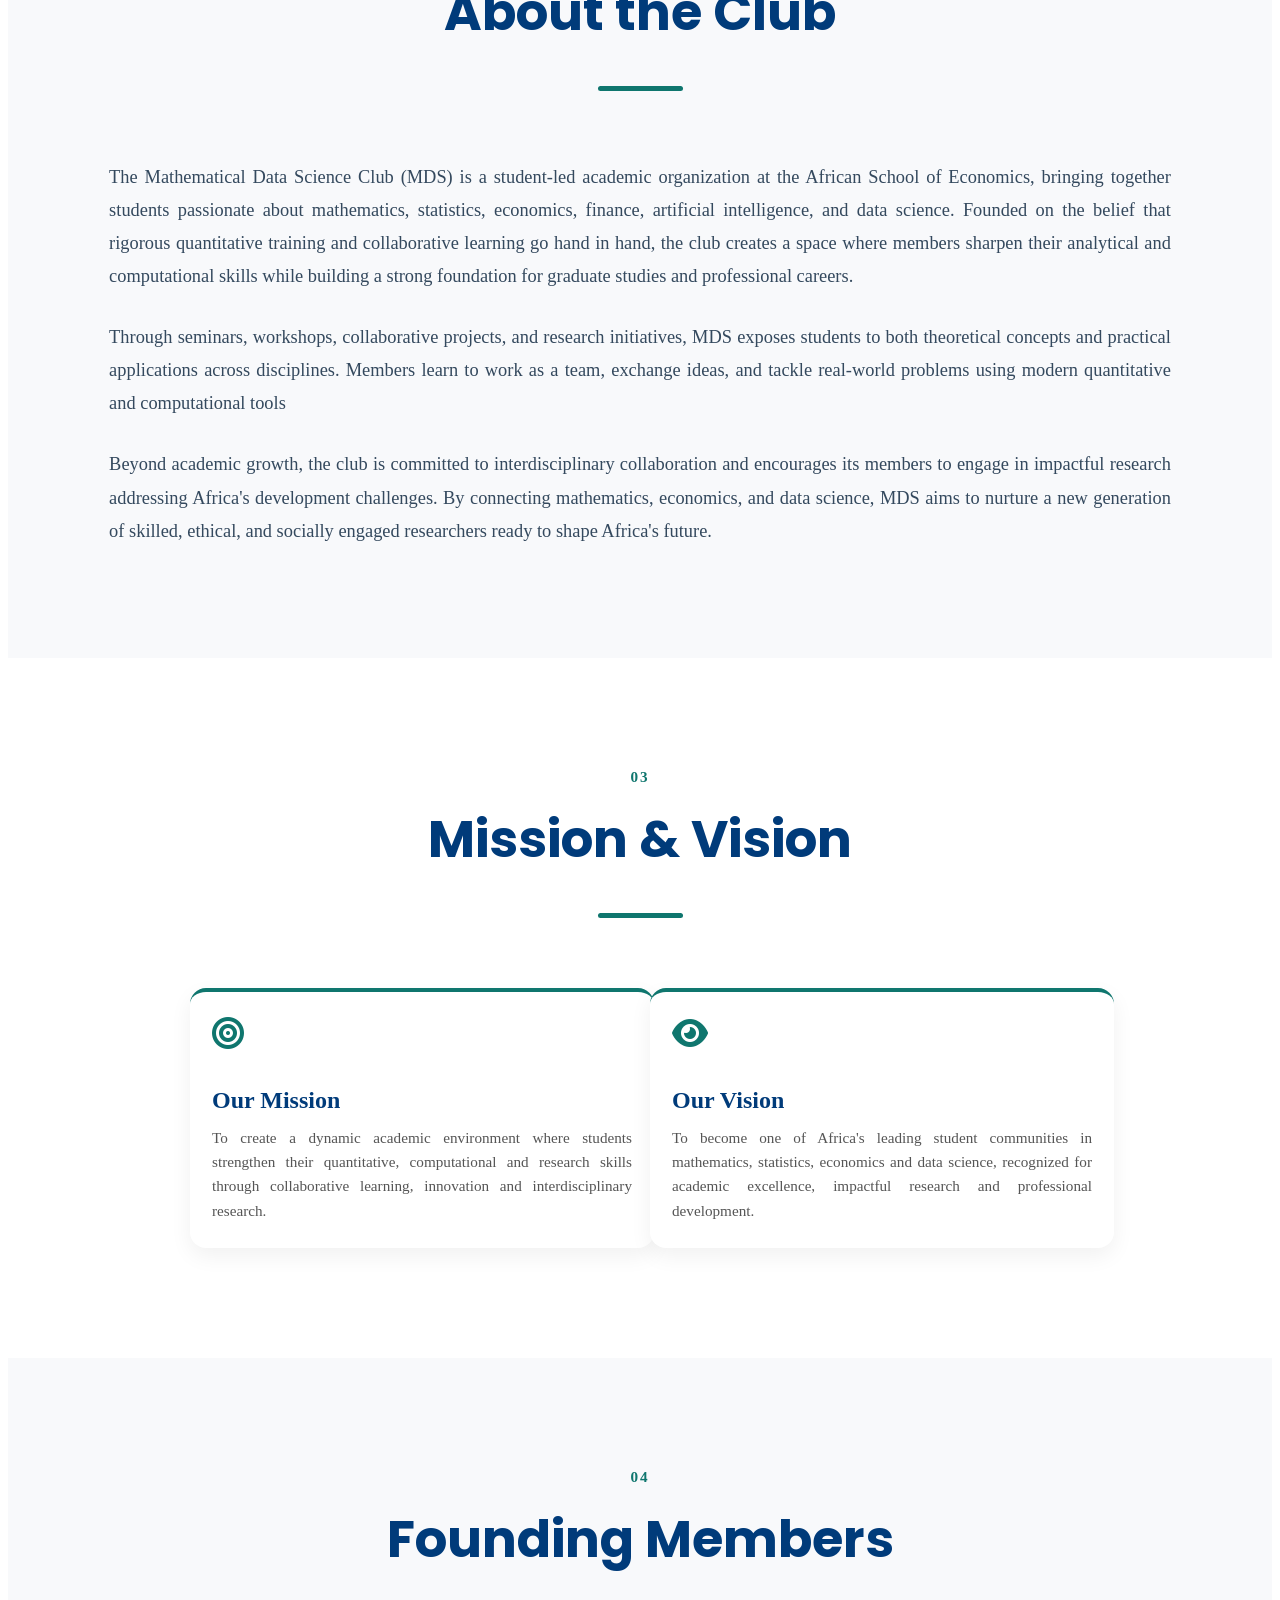
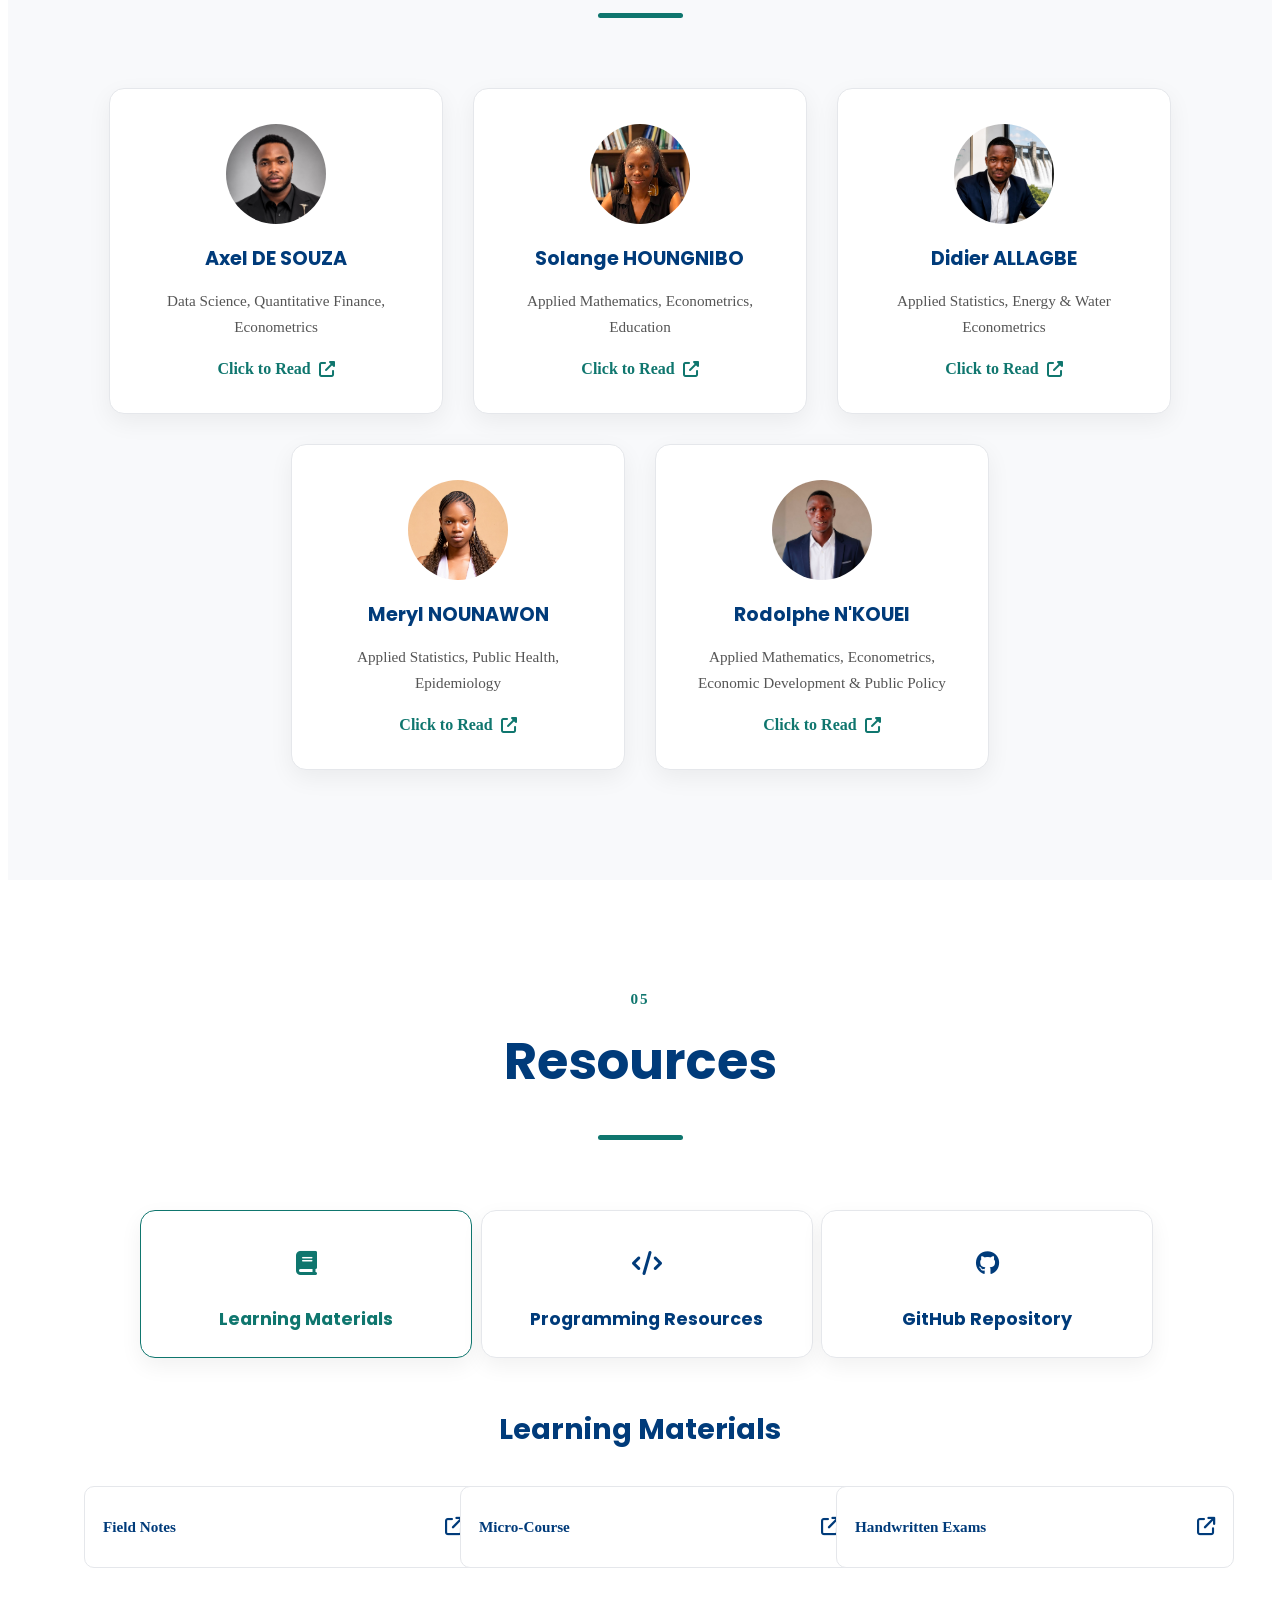
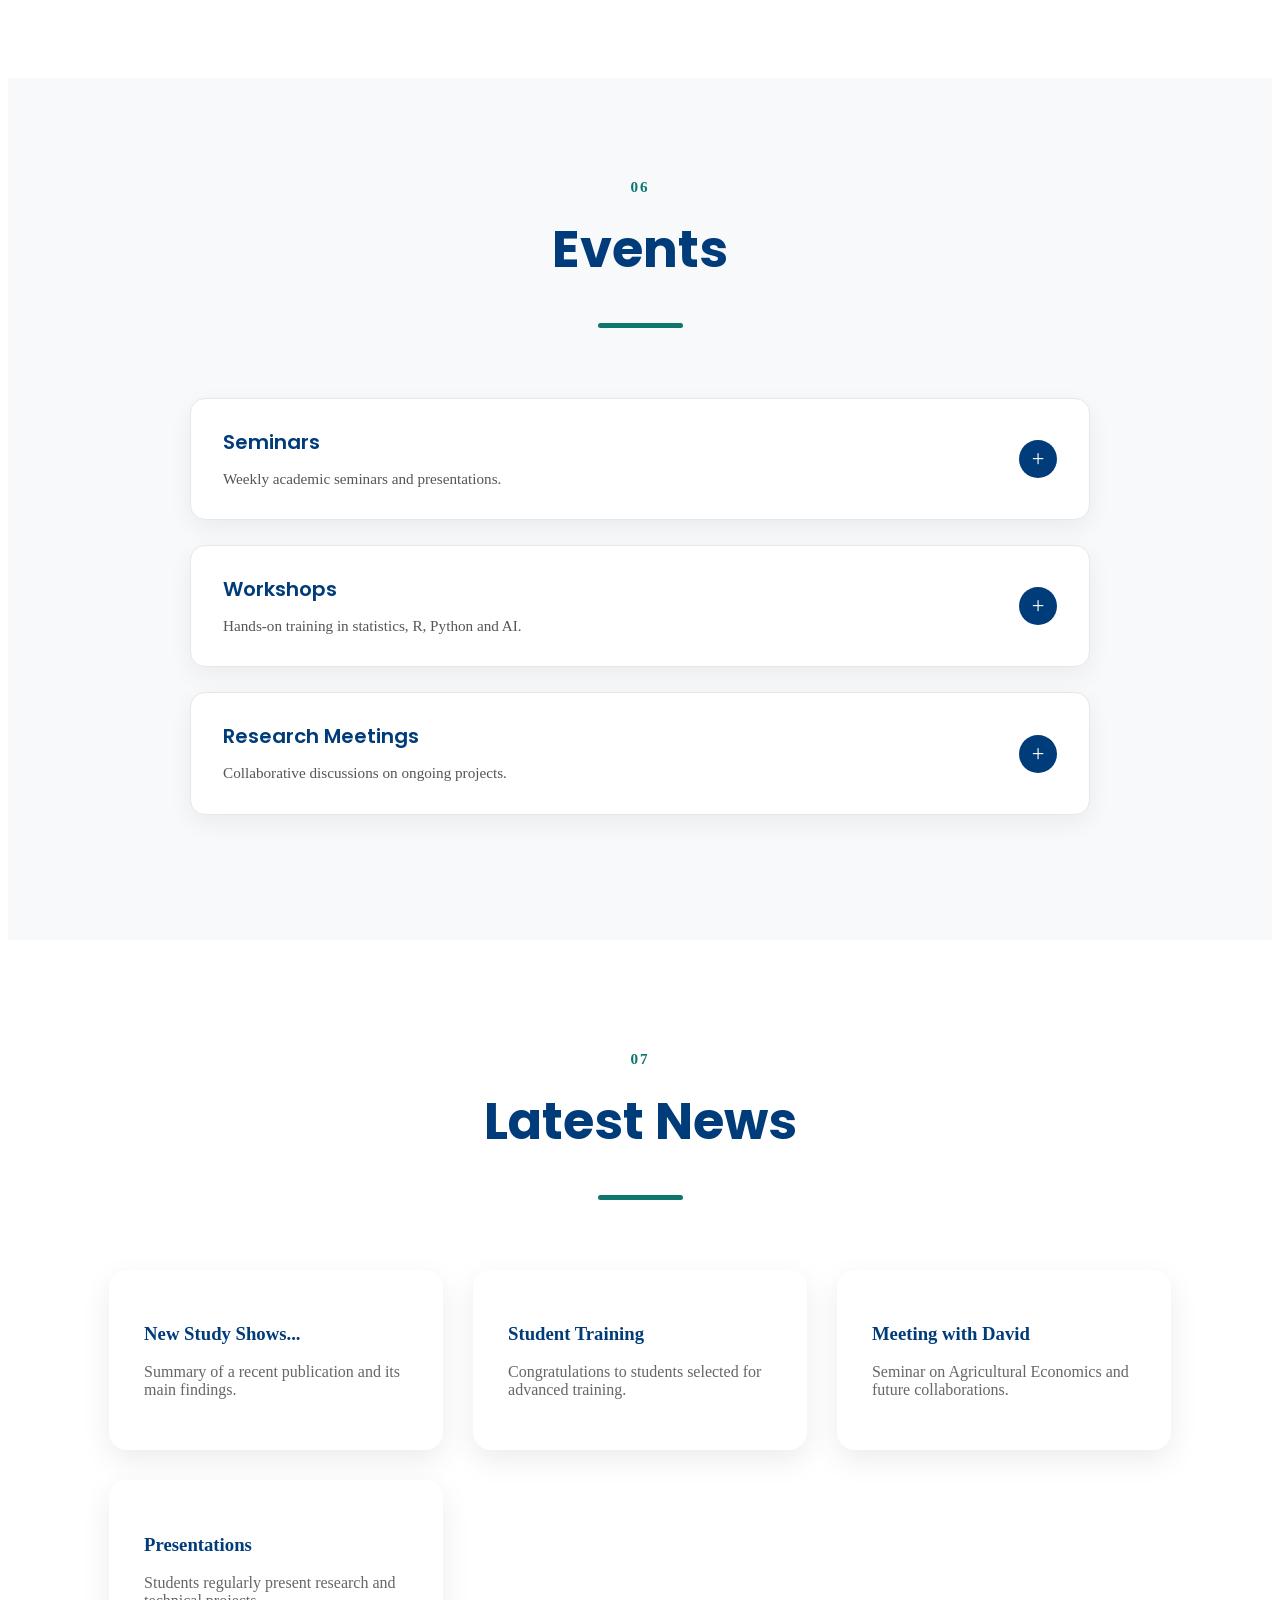
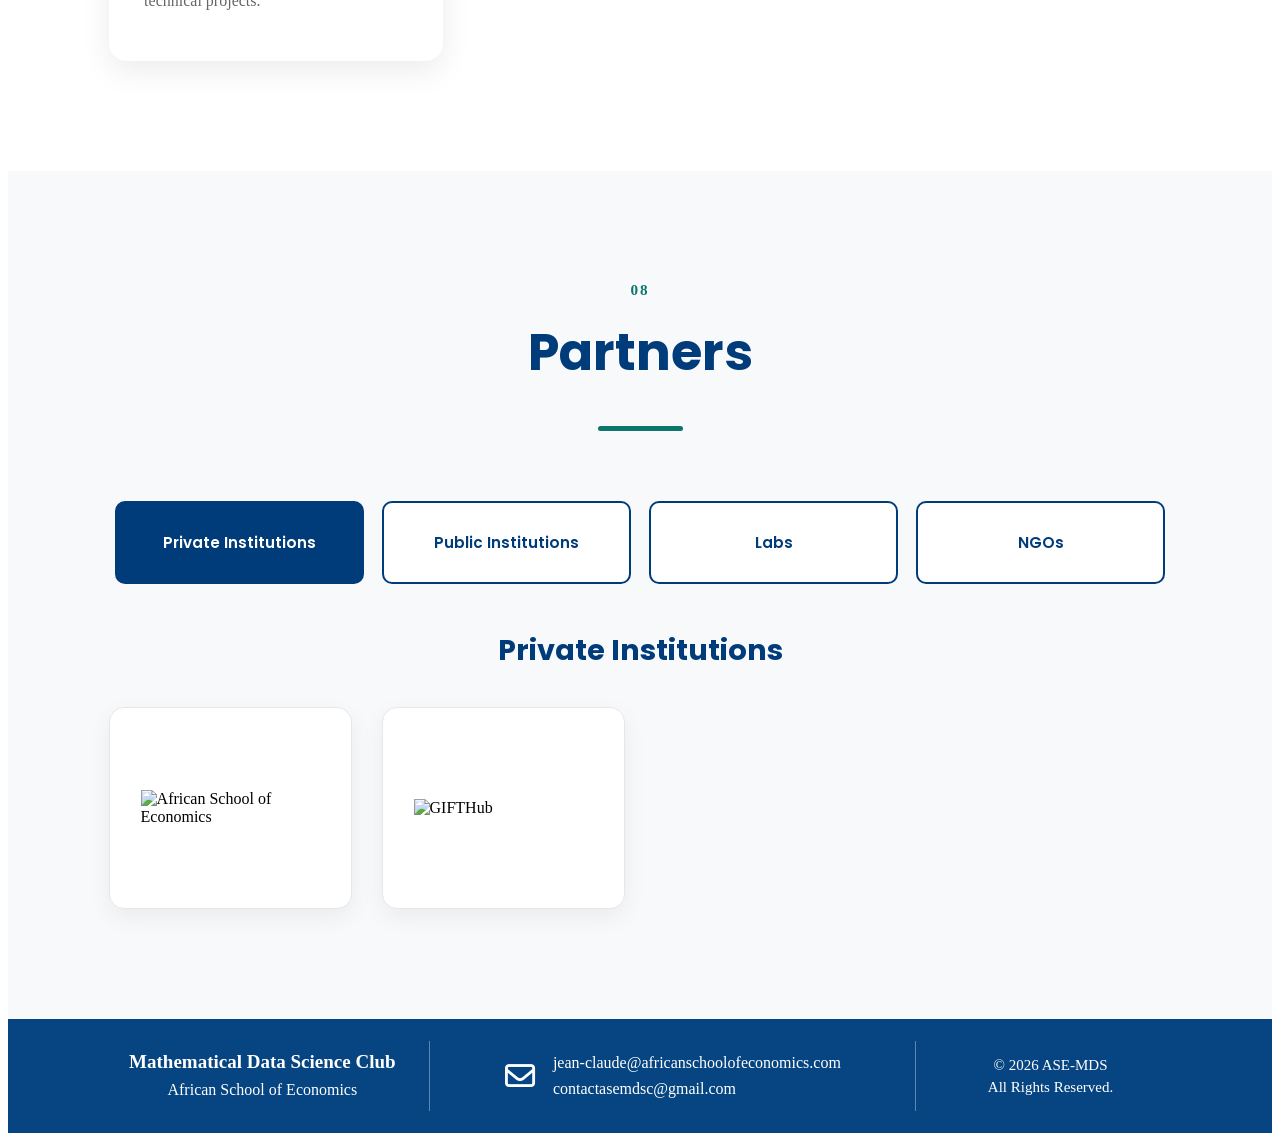
==== commit 9f0fcfa7: "Update about.html" ====
--- a/about.html
+++ b/about.html
@@ -308,13 +308,13 @@
         <div class="founding-member-card">
 
             <img
-                src="assets/images/members/member1.jpg"
-                alt="Member 1"
+                src="assets/images/members/axel.jpeg"
+                alt="Axel DE SOUZA"
                 class="founding-member-photo"
             >
 
             <h3>
-                Axel de SOUZA
+                Axel DE SOUZA
             </h3>
 
             <p>
@@ -341,8 +341,8 @@
         <div class="founding-member-card">
 
             <img
-                src="assets/images/members/member2.jpg"
-                alt="Member 2"
+                src="assets/images/members/solange.jpeg"
+                alt="Solange HOUNGNIBO"
                 class="founding-member-photo"
             >
 
@@ -374,8 +374,8 @@
         <div class="founding-member-card">
 
             <img
-                src="assets/images/members/member3.jpg"
-                alt="Member 3"
+                src="assets/images/members/didier.jpeg"
+                alt="Didier ALLAGBE"
                 class="founding-member-photo"
             >
 
@@ -407,8 +407,8 @@
         <div class="founding-member-card">
 
             <img
-                src="assets/images/members/member4.jpg"
-                alt="Member 4"
+                src="assets/images/members/meryl.jpeg"
+                alt="Meryl NOUNAWON"
                 class="founding-member-photo"
             >
 
@@ -440,8 +440,8 @@
         <div class="founding-member-card">
 
             <img
-                src="assets/images/members/member5.jpg"
-                alt="Member 5"
+                src="assets/images/members/rodolphe.jpeg"
+                alt="Rodolphe N'KOUEI"
                 class="founding-member-photo"
             >
 
--- a/assets/css/about.css
+++ b/assets/css/about.css
@@ -494,30 +494,36 @@
 
 .mission-grid{
 
-    max-width:1200px;
-
-    margin:auto;
+    max-width:900px;
+
+    margin:0 auto;
 
     display:grid;
 
-    grid-template-columns:repeat(2,1fr);
-
-    gap:35px;
+    grid-template-columns:repeat(2, 1fr);
+
+    gap:20px;
 
 }
 
 
 .mission-card{
 
+    max-width:420px;
+
+    width:100%;
+
+    margin:0 auto;
+
     background:#fff;
 
-    padding:45px;
-
-    border-radius:18px;
-
-    border-top:5px solid #0F766E;
-
-    box-shadow:0 10px 30px rgba(0,0,0,.07);
+    padding:25px 22px;
+
+    border-radius:16px;
+
+    border-top:4px solid #0F766E;
+
+    box-shadow:0 8px 22px rgba(0,0,0,.06);
 
     transition:.35s;
 
@@ -526,18 +532,18 @@
 
 .mission-card:hover{
 
-    transform:translateY(-8px);
+    transform:translateY(-5px);
 
 }
 
 
 .mission-card i{
 
-    font-size:2.7rem;
+    font-size:2rem;
 
     color:#0F766E;
 
-    margin-bottom:22px;
+    margin-bottom:14px;
 
 }
 
@@ -546,7 +552,9 @@
 
     color:#003B7A;
 
-    margin-bottom:18px;
+    font-size:1.5rem;
+
+    margin-bottom:12px;
 
 }
 
@@ -555,10 +563,15 @@
 
     color:#555;
 
+    font-size:.95rem;
+
+    line-height:1.6;
+
     text-align:justify;
 
-}
-
+    margin:0;
+
+}
 
 /* ======================================================
    FOUNDING MEMBERS
@@ -839,22 +852,28 @@
 
 .resource-categories {
 
+    max-width: 1000px;
+
+    margin: 0 auto 50px;
+
+    display: grid;
+
+    grid-template-columns: repeat(3, 1fr);
+
+    gap: 22px;
+
+}
+
+
+.resource-card {
+
+    max-width: 290px;
+
     width: 100%;
 
-    display: grid;
-
-    grid-template-columns: repeat(3, 1fr);
-
-    gap: 30px;
-
-    margin-bottom: 60px;
-
-}
-
-
-.resource-card {
-
-    padding: 35px 30px;
+    margin: 0 auto;
+
+    padding: 25px 20px;
 
     background: #ffffff;
 
@@ -864,22 +883,22 @@
 
     text-align: center;
 
-    box-shadow: 0 8px 25px rgba(0, 0, 0, 0.06);
+    box-shadow: 0 8px 22px rgba(0,0,0,.06);
 
     cursor: pointer;
 
-    transition: 0.3s ease;
+    transition: .3s ease;
 
 }
 
 
 .resource-card:hover {
 
-    transform: translateY(-7px);
+    transform: translateY(-5px);
 
     border-color: #0F766E;
 
-    box-shadow: 0 15px 30px rgba(0, 0, 0, 0.10);
+    box-shadow: 0 12px 24px rgba(0,0,0,.10);
 
 }
 
@@ -890,11 +909,11 @@
 
 .resource-icon {
 
-    width: 70px;
-
-    height: 70px;
-
-    margin: 0 auto 20px;
+    width: 55px;
+
+    height: 55px;
+
+    margin: 0 auto 15px;
 
     display: flex;
 
@@ -904,9 +923,9 @@
 
     color: #003B7A;
 
-    font-size: 28px;
-
-    transition: 0.3s ease;
+    font-size: 24px;
+
+    transition: .3s ease;
 
 }
 
@@ -921,13 +940,11 @@
 
     font-family: "Poppins", sans-serif;
 
-    font-size: 1.2rem;
+    font-size: 1.1rem;
 
     margin: 0;
 
 }
-
-
 /* ======================================================
    ACTIVE CARD
 ====================================================== */
@@ -1028,11 +1045,17 @@
 
 .resource-list {
 
+    max-width: 1250px;
+
+    margin: 0 auto;
+
     display: grid;
 
-    grid-template-columns: repeat(3, 1fr);
-
-    gap: 20px;
+    grid-template-columns: repeat(3, 360px);
+
+    justify-content: center;
+
+    gap: 16px;
 
 }
 
@@ -1045,79 +1068,572 @@
 
     align-items: center;
 
-    gap: 15px;
-
-    padding: 20px 25px;
+    gap: 12px;
+
+    width: 360px;
+
+    padding: 14px 18px;
+
+    min-height: 52px;
 
     background: #ffffff;
 
     border: 1px solid #E5E7EB;
 
+    border-radius: 10px;
+
+    color: #003B7A;
+
+    font-size: 0.95rem;
+
+    font-weight: 600;
+
+    text-decoration: none;
+
+    transition: .3s ease;
+
+}
+
+
+.resource-list a i{
+
+    font-size: 1.15rem;
+
+}
+
+
+.resource-list a:hover {
+
+    border-color: #0F766E;
+
+    color: #0F766E;
+
+    transform: translateY(-2px);
+
+}
+
+/* ======================================================
+   ANIMATION
+====================================================== */
+
+@keyframes resourceFade {
+
+    from {
+
+        opacity: 0;
+
+        transform: translateY(10px);
+
+    }
+
+    to {
+
+        opacity: 1;
+
+        transform: translateY(0);
+
+    }
+
+}
+
+
+/* ======================================================
+   TABLET
+====================================================== */
+
+@media (max-width: 992px) {
+
+    .resource-categories {
+
+        grid-template-columns: repeat(2, 1fr);
+
+    }
+
+
+    .resource-list {
+
+        grid-template-columns: repeat(2, 1fr);
+
+    }
+
+}
+
+
+/* ======================================================
+   MOBILE
+====================================================== */
+
+@media (max-width: 768px) {
+
+    .resource-categories {
+
+        grid-template-columns: 1fr;
+
+        gap: 20px;
+
+    }
+
+
+    .resource-list {
+
+        grid-template-columns: 1fr;
+
+    }
+
+
+    .resource-card {
+
+        padding: 30px 25px;
+
+    }
+
+}
+
+/* ======================================================
+   EVENTS SECTION
+====================================================== */
+
+.events-section {
+
+    padding: 100px 20px;
+
+    background: #F8F9FB;
+
+}
+
+
+/* ======================================================
+   SECTION HEADER
+====================================================== */
+
+.section-header {
+
+    text-align: center;
+
+    margin-bottom: 70px;
+
+}
+
+
+.section-number {
+
+    display: block;
+
+    color: #0F766E;
+
+    font-size: 1.1rem;
+
+    font-weight: 700;
+
+    margin-bottom: 25px;
+
+}
+
+
+.section-header h2 {
+
+    margin: 0;
+
+    color: #003B7A;
+
+    font-family: "Poppins", sans-serif;
+
+    font-size: 3.2rem;
+
+    font-weight: 700;
+
+}
+
+
+.section-line {
+
+    width: 85px;
+
+    height: 5px;
+
+    margin: 35px auto 0;
+
+    background: #0F766E;
+
+    border-radius: 10px;
+
+}
+
+
+/* ======================================================
+   EVENTS CONTAINER
+====================================================== */
+
+.events-container {
+
+    max-width: 900px;
+
+    margin: 0 auto;
+
+}
+
+
+/* ======================================================
+   EVENT CATEGORY
+====================================================== */
+
+.event-category {
+
+    margin-bottom: 25px;
+
+}
+
+
+/* ======================================================
+   HIDE CHECKBOX
+====================================================== */
+
+.event-toggle {
+
+    display: none;
+
+}
+
+
+/* ======================================================
+   EVENT CATEGORY BUTTON
+====================================================== */
+
+.event-category-card {
+
+    display: flex;
+
+    align-items: center;
+
+    justify-content: space-between;
+
+    gap: 25px;
+
+    width: 100%;
+
+    max-width: 900px;
+
+    margin: 0 auto;
+
+    padding: 28px 32px;
+
+    box-sizing: border-box;
+
+    background: #ffffff;
+
+    border: 1px solid #E5E7EB;
+
+    border-radius: 15px;
+
+    cursor: pointer;
+
+    box-shadow: 0 8px 25px rgba(0, 0, 0, 0.06);
+
+    transition: 0.3s ease;
+
+}
+
+
+.event-category-card:hover {
+
+    transform: translateY(-5px);
+
+    border-color: #003B7A;
+
+    box-shadow: 0 15px 30px rgba(0, 0, 0, 0.10);
+
+}
+
+
+/* ======================================================
+   CATEGORY TITLE
+====================================================== */
+
+.event-category-card h3 {
+
+    margin: 0 0 10px;
+
+    color: #003B7A;
+
+    font-family: "Poppins", sans-serif;
+
+    font-size: 1.25rem;
+
+    font-weight: 600;
+
+}
+
+
+/* ======================================================
+   CATEGORY DESCRIPTION
+====================================================== */
+
+.event-category-card p {
+
+    margin: 0;
+
+    color: #555555;
+
+    font-size: 0.95rem;
+
+    line-height: 1.6;
+
+}
+
+
+/* ======================================================
+   PLUS ICON
+====================================================== */
+
+.event-arrow {
+
+    display: flex;
+
+    align-items: center;
+
+    justify-content: center;
+
+    width: 38px;
+
+    height: 38px;
+
+    flex-shrink: 0;
+
+    border-radius: 50%;
+
+    background: #003B7A;
+
+    color: #ffffff;
+
+    font-size: 1.4rem;
+
+    transition: 0.3s ease;
+
+}
+
+
+/* ======================================================
+   EVENT LIST
+====================================================== */
+
+.event-list {
+
+    display: none;
+
+    margin-top: 18px;
+
+}
+
+
+/* ======================================================
+   SHOW EVENTS WHEN CHECKBOX IS CHECKED
+====================================================== */
+
+.event-toggle:checked ~ .event-list {
+
+    display: block;
+
+}
+
+
+/* ======================================================
+   ACTIVE CATEGORY
+====================================================== */
+
+.event-toggle:checked ~ .event-category-card {
+
+    border-color: #0F766E;
+
+}
+
+.event-toggle:checked ~ .event-category-card h3 {
+
+    color: #0F766E;
+
+}
+
+.event-toggle:checked ~ .event-category-card .event-arrow {
+
+    background: #0F766E;
+
+    transform: rotate(45deg);
+
+}
+
+
+/* ======================================================
+   EVENT ITEM
+====================================================== */
+
+.event-item {
+
+    max-width: 900px;
+
+    margin: 0 auto 15px;
+
+    padding: 22px 28px;
+
+    background: #ffffff;
+
+    border: 1px solid #E5E7EB;
+
     border-radius: 12px;
 
+    box-shadow: 0 5px 18px rgba(0, 0, 0, 0.04);
+
+    transition: 0.3s ease;
+
+}
+
+
+.event-item:hover {
+
+    transform: translateY(-3px);
+
+    border-color: #003B7A;
+
+    box-shadow: 0 10px 25px rgba(0, 0, 0, 0.08);
+
+}
+
+
+.event-item:last-child {
+
+    margin-bottom: 0;
+
+}
+
+
+/* ======================================================
+   EVENT DATE
+====================================================== */
+
+.event-date {
+
+    display: inline-block;
+
+    margin-bottom: 8px;
+
+    font-size: 0.9rem;
+
+    font-weight: 700;
+
+}
+
+.event-date.past {
+
+    color: #D62828;
+
+}
+
+.event-date.upcoming {
+
+    color: #2E7D32;
+
+}
+
+
+/* ======================================================
+   EVENT TITLE
+====================================================== */
+
+.event-item h4 {
+
+    margin: 0 0 8px;
+
     color: #003B7A;
 
+    font-family: "Poppins", sans-serif;
+
+    font-size: 1.05rem;
+
     font-weight: 600;
 
-    text-decoration: none;
-
-    transition: 0.3s ease;
-
-}
-
-
-.resource-list a:hover {
-
-    border-color: #0F766E;
-
-    color: #0F766E;
-
-    transform: translateY(-3px);
-
-}
-
-
-/* ======================================================
-   ANIMATION
-====================================================== */
-
-@keyframes resourceFade {
-
-    from {
-
-        opacity: 0;
-
-        transform: translateY(10px);
-
-    }
-
-    to {
-
-        opacity: 1;
-
-        transform: translateY(0);
-
-    }
-
-}
-
+}
+
+
+/* ======================================================
+   EVENT DESCRIPTION
+====================================================== */
+
+.event-item p {
+
+    margin: 0;
+
+    color: #555555;
+
+    font-size: 0.95rem;
+
+    line-height: 1.6;
+
+}
 
 /* ======================================================
    TABLET
 ====================================================== */
 
-@media (max-width: 992px) {
-
-    .resource-categories {
-
-        grid-template-columns: repeat(2, 1fr);
-
-    }
-
-
-    .resource-list {
-
-        grid-template-columns: repeat(2, 1fr);
+@media (max-width: 768px) {
+
+    .events-section {
+
+        padding: 70px 16px;
+
+    }
+
+
+    .section-header {
+
+        margin-bottom: 50px;
+
+    }
+
+
+    .section-header h2 {
+
+        font-size: 2.4rem;
+
+    }
+
+
+    .event-category-card {
+
+        padding: 25px 22px;
+
+        gap: 20px;
+
+    }
+
+
+    .event-category-card h3 {
+
+        font-size: 1.1rem;
+
+    }
+
+
+    .event-category-card p {
+
+        font-size: 0.9rem;
+
+        line-height: 1.6;
+
+    }
+
+
+    .event-arrow {
+
+        width: 35px;
+
+        height: 35px;
+
+        font-size: 1.3rem;
+
+    }
+
+
+    .event-item {
+
+        padding: 22px;
 
     }
 
@@ -1128,569 +1644,81 @@
    MOBILE
 ====================================================== */
 
-@media (max-width: 768px) {
-
-    .resource-categories {
-
-        grid-template-columns: 1fr;
-
-        gap: 20px;
-
-    }
-
-
-    .resource-list {
-
-        grid-template-columns: 1fr;
-
-    }
-
-
-    .resource-card {
-
-        padding: 30px 25px;
-
-    }
-
-}
-
-/* ======================================================
-   EVENTS SECTION
-====================================================== */
-
-.events-section {
-
-    padding: 100px 20px;
-
-    background: #F8F9FB;
-
-}
-
-
-/* ======================================================
-   SECTION HEADER
-====================================================== */
-
-.section-header {
-
-    text-align: center;
-
-    margin-bottom: 70px;
-
-}
-
-
-.section-number {
-
-    display: block;
-
-    color: #0F766E;
-
-    font-size: 1.1rem;
-
-    font-weight: 700;
-
-    margin-bottom: 25px;
-
-}
-
-
-.section-header h2 {
-
-    margin: 0;
-
-    color: #003B7A;
-
-    font-family: "Poppins", sans-serif;
-
-    font-size: 3.2rem;
-
-    font-weight: 700;
-
-}
-
-
-.section-line {
-
-    width: 85px;
-
-    height: 5px;
-
-    margin: 35px auto 0;
-
-    background: #0F766E;
-
-    border-radius: 10px;
-
-}
-
-
-/* ======================================================
-   EVENTS CONTAINER
-====================================================== */
-
-.events-container {
-
-    max-width: 1100px;
-
-    margin: 0 auto;
-
-}
-
-
-/* ======================================================
-   EVENT CATEGORY
-====================================================== */
-
-.event-category {
-
-    margin-bottom: 30px;
-
-}
-
-
-/* ======================================================
-   HIDE CHECKBOX
-====================================================== */
-
-.event-toggle {
-
-    display: none;
-
-}
-
-
-/* ======================================================
-   EVENT CATEGORY BUTTON
-====================================================== */
-
-.event-category-card {
-
-    display: flex;
-
-    align-items: center;
-
-    justify-content: space-between;
-
-    gap: 30px;
-
-    width: 100%;
-
-    padding: 35px 40px;
-
-    box-sizing: border-box;
-
-    background: #ffffff;
-
-    border: 1px solid #E5E7EB;
-
-    border-radius: 15px;
-
-    cursor: pointer;
-
-    box-shadow: 0 8px 25px rgba(0, 0, 0, 0.06);
-
-    transition: 0.3s ease;
-
-}
-
-
-.event-category-card:hover {
-
-    transform: translateY(-5px);
-
-    border-color: #003B7A;
-
-    box-shadow: 0 15px 30px rgba(0, 0, 0, 0.10);
-
-}
-
-
-/* ======================================================
-   CATEGORY TITLE
-====================================================== */
-
-.event-category-card h3 {
-
-    margin: 0 0 12px;
-
-    color: #003B7A;
-
-    font-family: "Poppins", sans-serif;
-
-    font-size: 1.3rem;
-
-    font-weight: 600;
-
-}
-
-
-/* ======================================================
-   CATEGORY DESCRIPTION
-====================================================== */
-
-.event-category-card p {
-
-    margin: 0;
-
-    color: #555555;
-
-    font-size: 1rem;
-
-    line-height: 1.7;
-
-}
-
-
-/* ======================================================
-   PLUS ICON
-====================================================== */
-
-.event-arrow {
-
-    display: flex;
-
-    align-items: center;
-
-    justify-content: center;
-
-    width: 40px;
-
-    height: 40px;
-
-    flex-shrink: 0;
-
-    border-radius: 50%;
-
-    background: #003B7A;
-
-    color: #ffffff;
-
-    font-size: 1.5rem;
-
-    transition: 0.3s ease;
-
-}
-
-
-/* ======================================================
-   EVENT LIST
-====================================================== */
-
-.event-list {
-
-    display: none;
-
-    margin-top: 20px;
-
-}
-
-
-/* ======================================================
-   SHOW EVENTS WHEN CHECKBOX IS CHECKED
-====================================================== */
-
-.event-toggle:checked ~ .event-list {
-
-    display: block;
-
-}
-
-
-/* ======================================================
-   ACTIVE CATEGORY
-====================================================== */
-
-.event-toggle:checked ~ .event-category-card {
-
-    border-color: #0F766E;
-
-}
-
-
-/* Active category title */
-
-.event-toggle:checked ~ .event-category-card h3 {
-
-    color: #0F766E;
-
-}
-
-
-/* Active plus icon */
-
-.event-toggle:checked ~ .event-category-card .event-arrow {
-
-    background: #0F766E;
-
-    transform: rotate(45deg);
-
-}
-
-
-/* ======================================================
-   EVENT ITEM
-====================================================== */
-
-.event-item {
-
-    padding: 25px 30px;
-
-    margin-bottom: 15px;
-
-    background: #ffffff;
-
-    border: 1px solid #E5E7EB;
-
-    border-radius: 12px;
-
-    box-shadow: 0 5px 18px rgba(0, 0, 0, 0.04);
-
-    transition: 0.3s ease;
-
-}
-
-
-.event-item:hover {
-
-    transform: translateY(-3px);
-
-    border-color: #003B7A;
-
-    box-shadow: 0 10px 25px rgba(0, 0, 0, 0.08);
-
-}
-
-
-.event-item:last-child {
-
-    margin-bottom: 0;
-
-}
-
-
-/* ======================================================
-   EVENT DATE
-====================================================== */
-
-.event-date {
-
-    display: inline-block;
-
-    margin-bottom: 8px;
-
-    font-size: 0.95rem;
-
-    font-weight: 700;
-
-}
-
-
-/* Past dates */
-
-.event-date.past {
-
-    color: #0F766E;
-
-}
-
-
-/* Upcoming dates */
-
-.event-date.upcoming {
-
-    color: #2E7D32;
-
-}
-
-
-/* ======================================================
-   EVENT TITLE
-====================================================== */
-
-.event-item h4 {
-
-    margin: 0 0 8px;
-
-    color: #003B7A;
-
-    font-family: "Poppins", sans-serif;
-
-    font-size: 1.1rem;
-
-    font-weight: 600;
-
-}
-
-
-/* ======================================================
-   EVENT DESCRIPTION
-====================================================== */
-
-.event-item p {
-
-    margin: 0;
-
-    color: #555555;
-
-    font-size: 0.95rem;
-
-    line-height: 1.7;
-
-}
-
-
-/* ======================================================
-   TABLET
-====================================================== */
-
-@media (max-width: 768px) {
+@media (max-width: 480px) {
 
     .events-section {
 
-        padding: 70px 16px;
-
-    }
-
-
-    .section-header {
-
-        margin-bottom: 50px;
+        padding: 60px 14px;
 
     }
 
 
     .section-header h2 {
 
-        font-size: 2.4rem;
+        font-size: 2rem;
+
+    }
+
+
+    .event-category {
+
+        margin-bottom: 20px;
 
     }
 
 
     .event-category-card {
 
-        padding: 25px 22px;
-
-        gap: 20px;
+        padding: 22px 18px;
+
+        gap: 15px;
 
     }
 
 
     .event-category-card h3 {
 
-        font-size: 1.1rem;
+        font-size: 1rem;
 
     }
 
 
     .event-category-card p {
 
+        font-size: 0.85rem;
+
+    }
+
+
+    .event-arrow {
+
+        width: 32px;
+
+        height: 32px;
+
+        font-size: 1.2rem;
+
+    }
+
+
+    .event-item {
+
+        padding: 20px;
+
+    }
+
+
+    .event-item h4 {
+
+        font-size: 1rem;
+
+    }
+
+
+    .event-item p {
+
         font-size: 0.9rem;
 
-        line-height: 1.6;
-
-    }
-
-
-    .event-arrow {
-
-        width: 35px;
-
-        height: 35px;
-
-        font-size: 1.3rem;
-
-    }
-
-
-    .event-item {
-
-        padding: 22px;
-
-    }
-
-}
-
-
-/* ======================================================
-   MOBILE
-====================================================== */
-
-@media (max-width: 480px) {
-
-    .events-section {
-
-        padding: 60px 14px;
-
-    }
-
-
-    .section-header h2 {
-
-        font-size: 2rem;
-
-    }
-
-
-    .event-category {
-
-        margin-bottom: 20px;
-
-    }
-
-
-    .event-category-card {
-
-        padding: 22px 18px;
-
-        gap: 15px;
-
-    }
-
-
-    .event-category-card h3 {
-
-        font-size: 1rem;
-
-    }
-
-
-    .event-category-card p {
-
-        font-size: 0.85rem;
-
-    }
-
-
-    .event-arrow {
-
-        width: 32px;
-
-        height: 32px;
-
-        font-size: 1.2rem;
-
-    }
-
-
-    .event-item {
-
-        padding: 20px;
-
-    }
-
-
-    .event-item h4 {
-
-        font-size: 1rem;
-
-    }
-
-
-    .event-item p {
-
-        font-size: 0.9rem;
-
     }
 
 }
@@ -1827,13 +1855,15 @@
 
     width:100%;
 
+    max-width:1050px;
+
+    margin:0 auto 45px;
+
     display:grid;
 
     grid-template-columns:repeat(4,1fr);
 
-    gap:25px;
-
-    margin-bottom:60px;
+    gap:18px;
 
 }
 
@@ -1846,9 +1876,9 @@
 
     align-items:center;
 
-    min-height:65px;
-
-    padding:18px 20px;
+    min-height:55px;
+
+    padding:12px 16px;
 
     background:#ffffff;
 
@@ -1860,7 +1890,7 @@
 
     font-family:"Poppins",sans-serif;
 
-    font-size:1rem;
+    font-size:0.95rem;
 
     font-weight:600;
 
@@ -1868,7 +1898,7 @@
 
     cursor:pointer;
 
-    transition:all .3s ease;
+    transition:.3s ease;
 
 }
 
@@ -1881,10 +1911,9 @@
 
     color:#ffffff;
 
-    transform:translateY(-4px);
-
-}
-
+    transform:translateY(-3px);
+
+}
 
 /* ======================================================
    PARTNER GROUPS
@@ -2472,31 +2501,39 @@
 
 
     /* =========================
-       PARTNERS
-    ========================= */
-
-    .partner-categories{
-
-        grid-template-columns:1fr;
-
-        gap:15px;
-
-    }
-
-
-    .partner-btn{
-
-        min-height:60px;
-
-        font-size:.95rem;
-
-    }
-
-
-    .partner-logo-grid{
-
-        grid-template-columns:1fr;
-
-    }
-
-}
+   PARTNERS
+========================= */
+
+.partner-categories{
+
+    display: grid;
+
+    grid-template-columns: repeat(4, 1fr);
+
+    gap: 18px;
+
+    max-width: 1200px;
+
+    margin: 0 auto 40px;
+
+}
+
+/* Boutons / Cartes */
+
+.partner-btn{
+
+    min-height: 70px;          /* avant 90px environ */
+
+    padding: 15px 20px;
+
+    font-size: 1rem;
+
+    font-weight: 600;
+
+    border-radius: 12px;
+
+    transition: .3s ease;
+
+}
+
+}
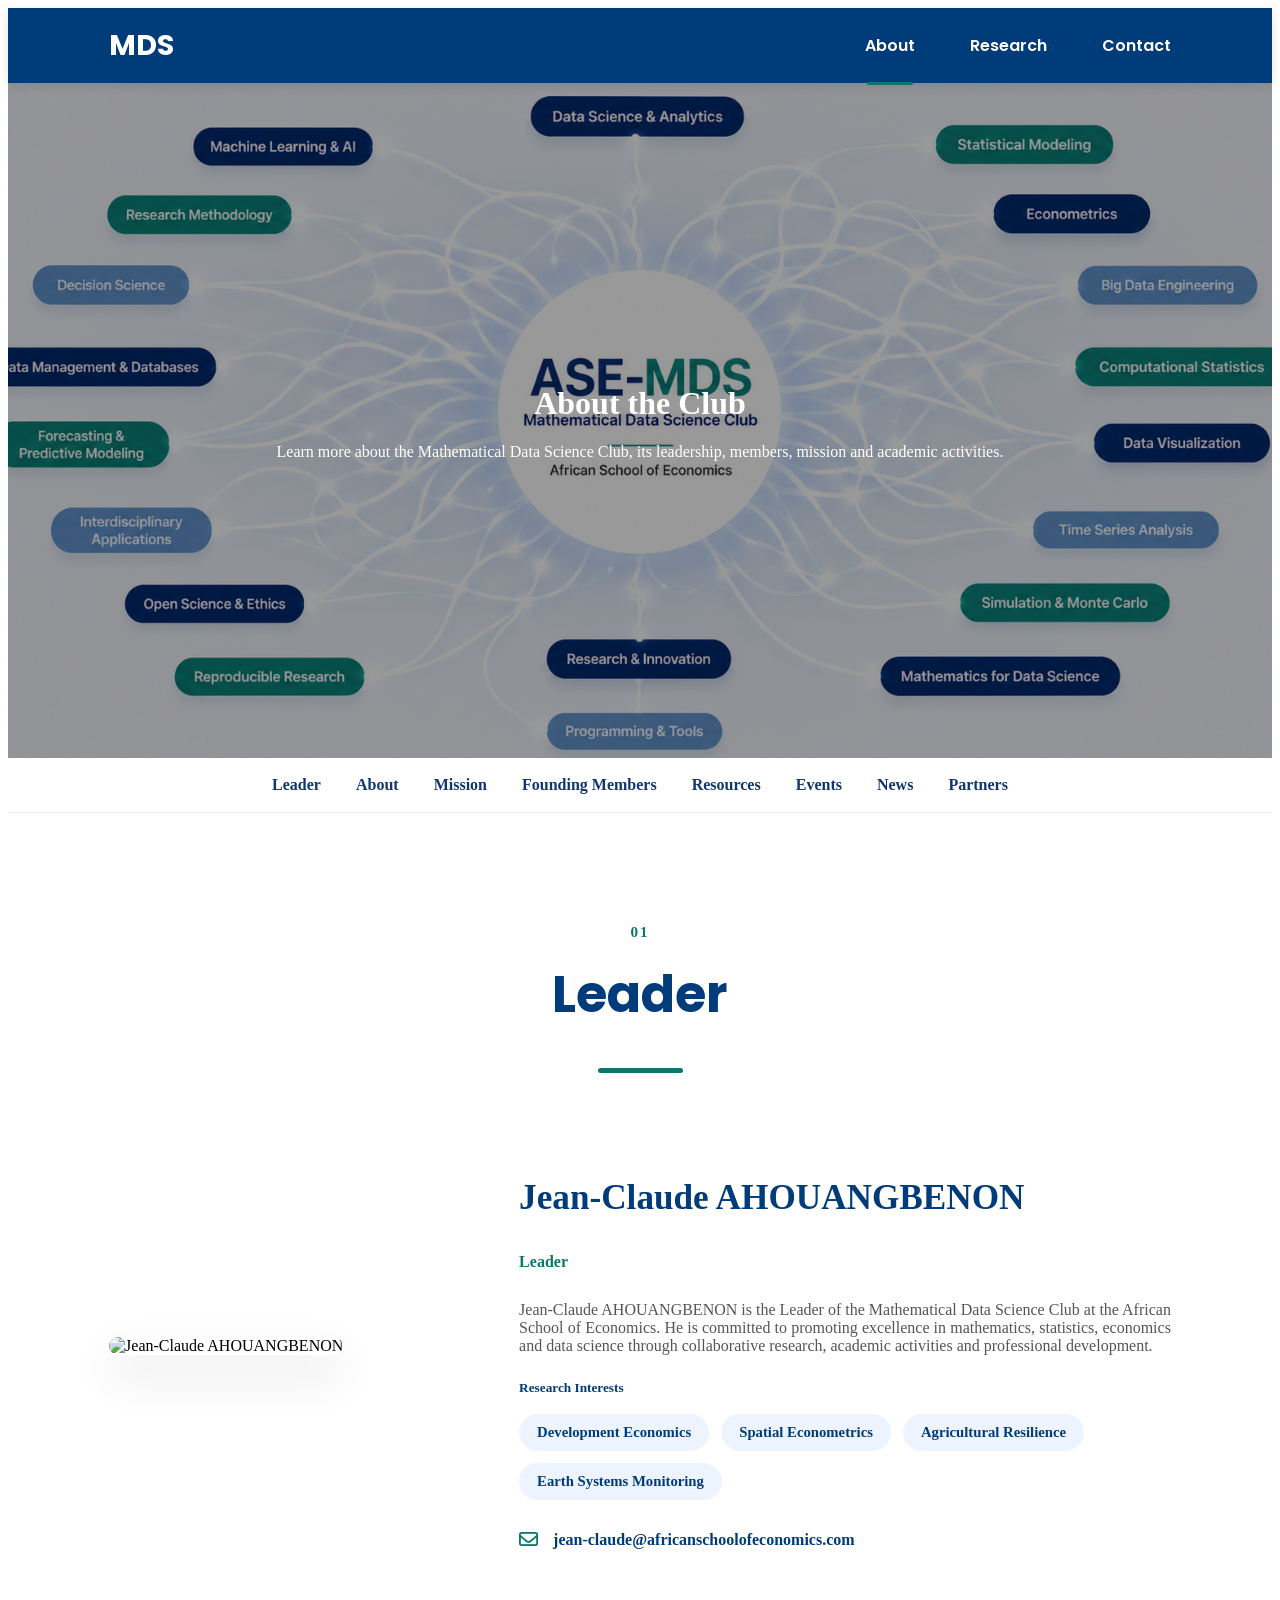
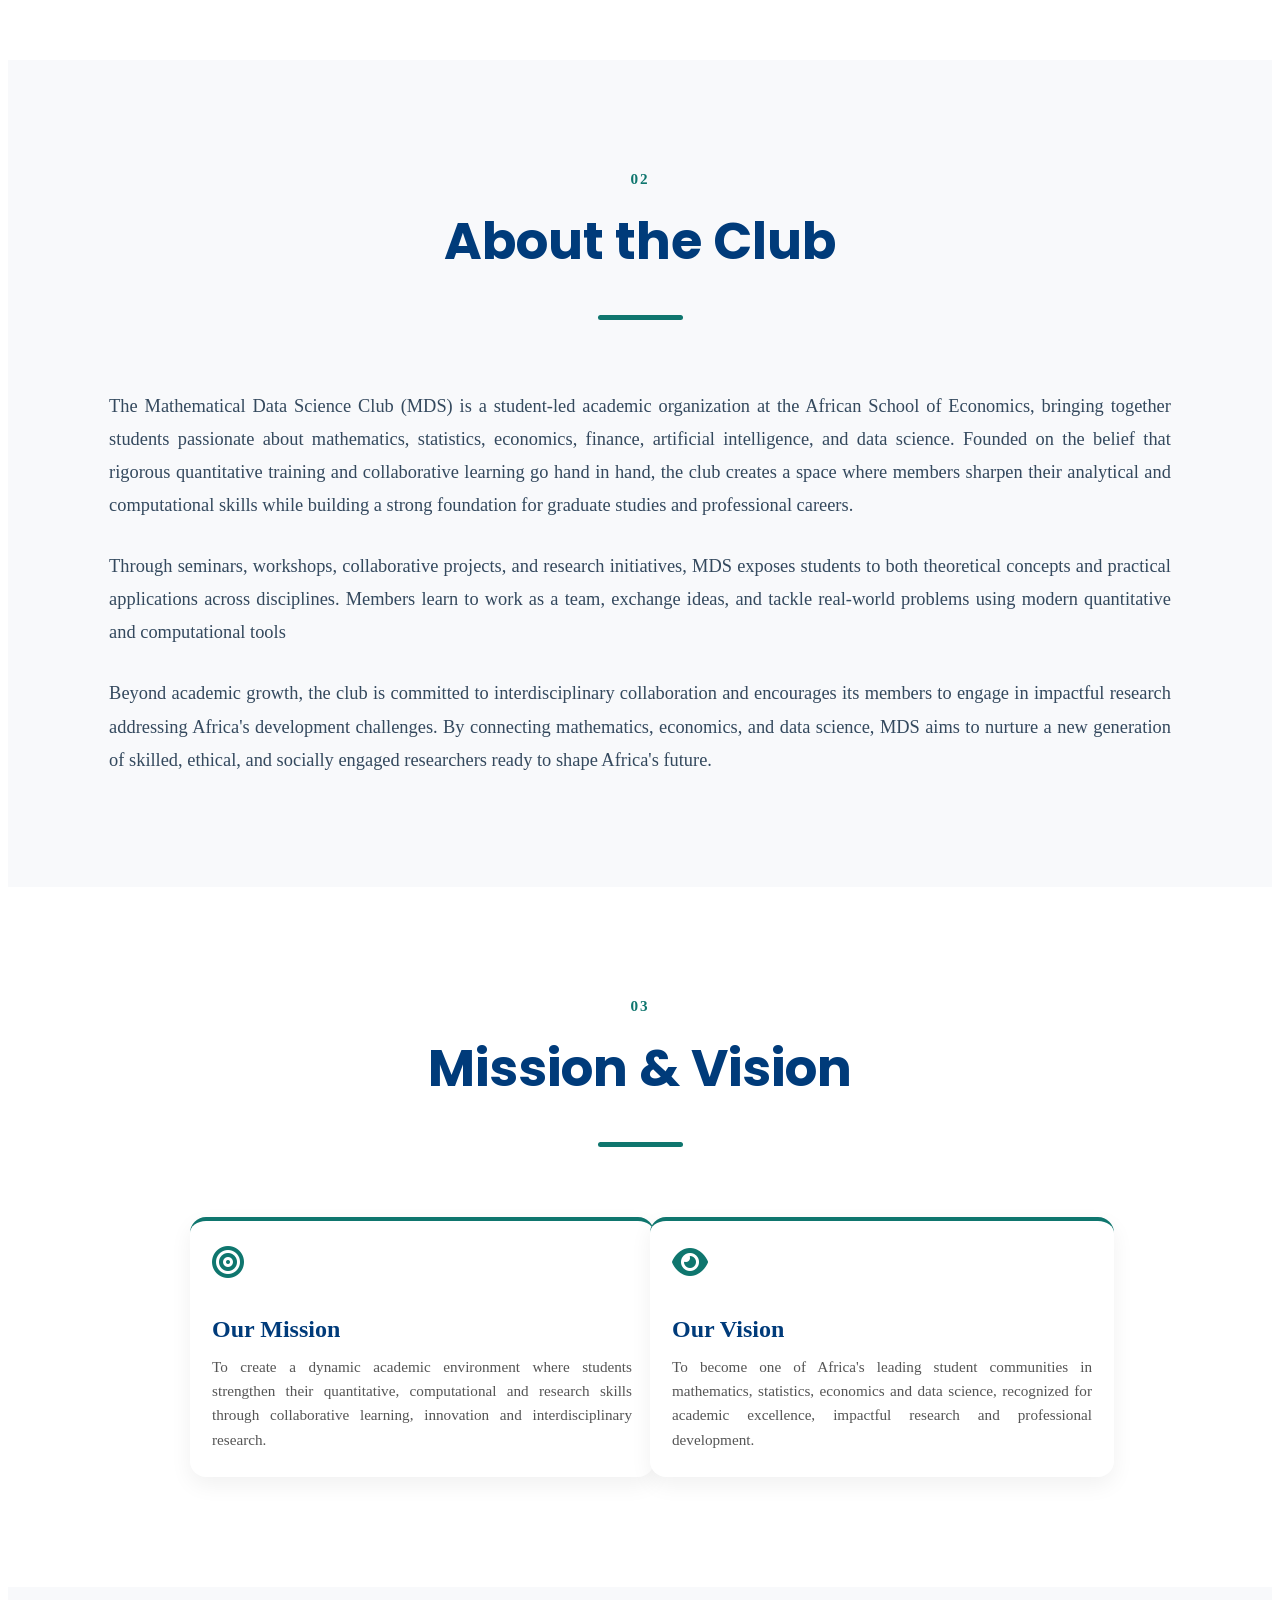
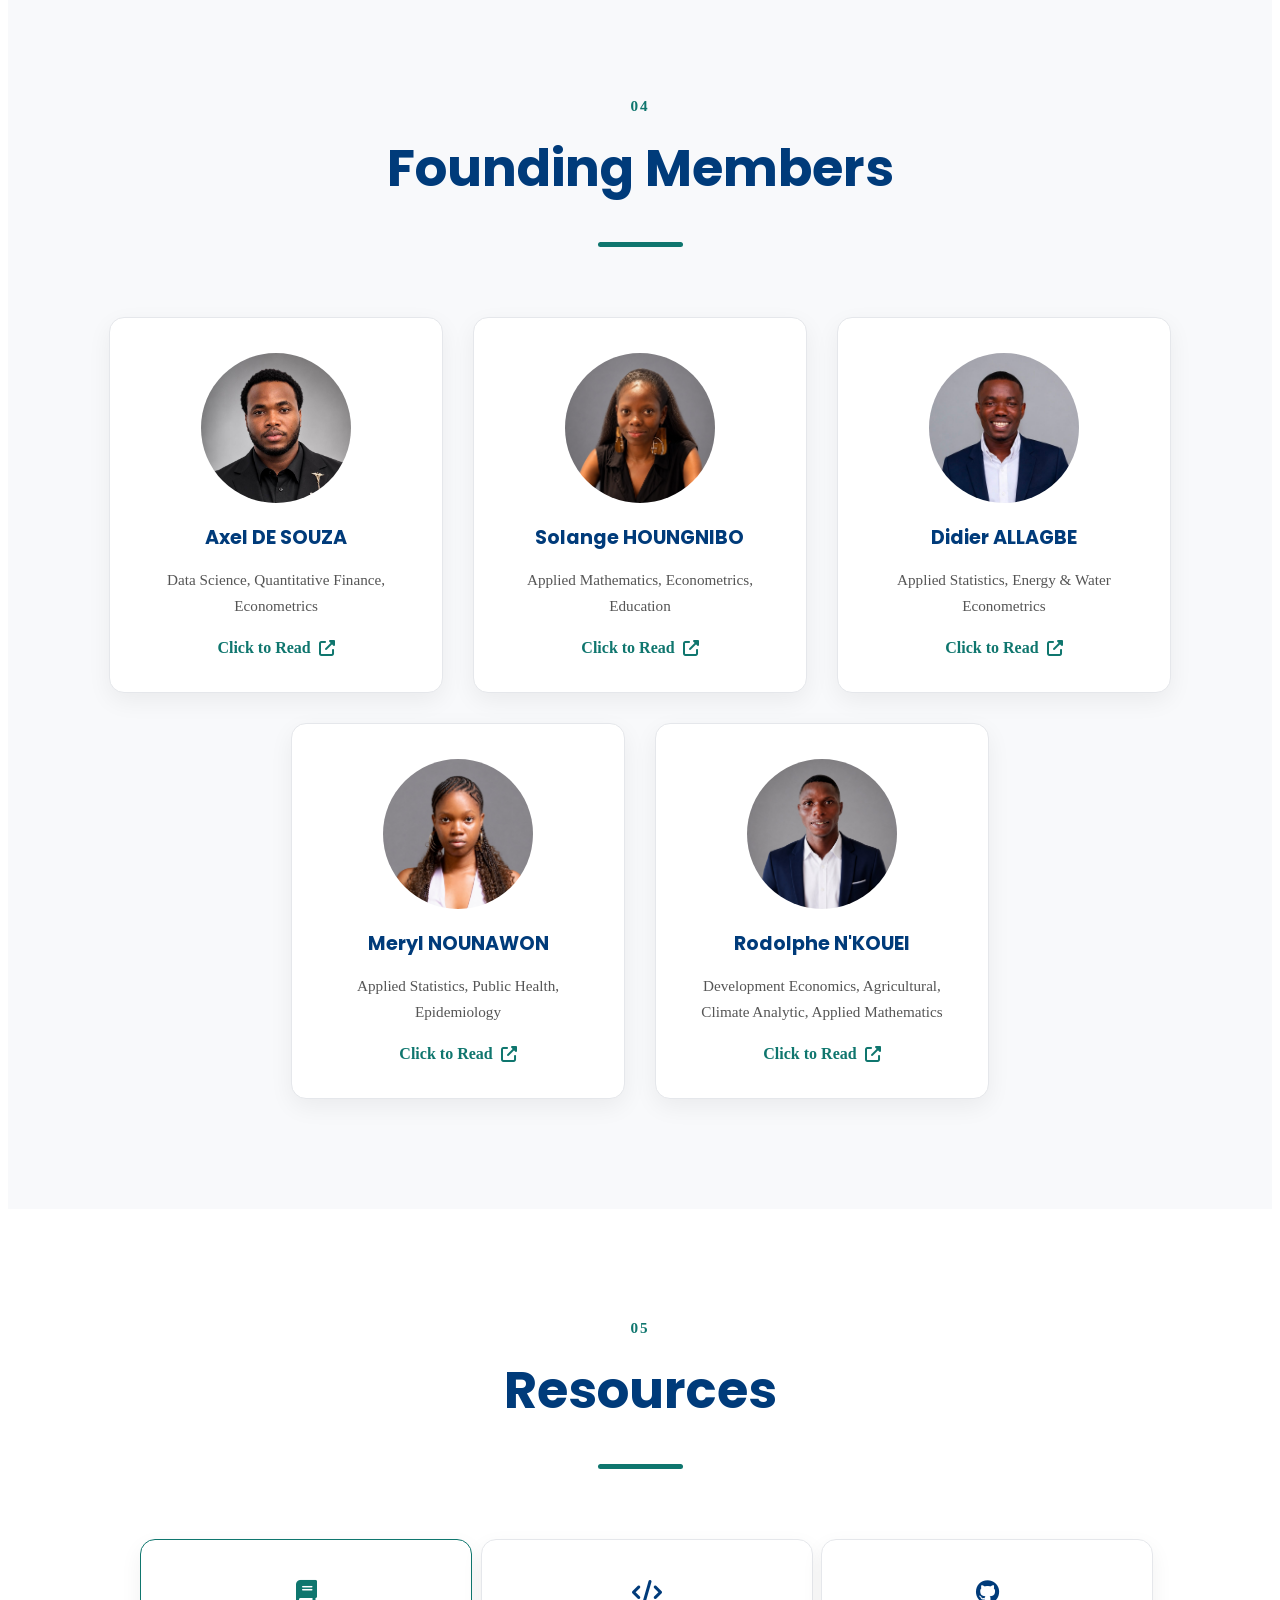
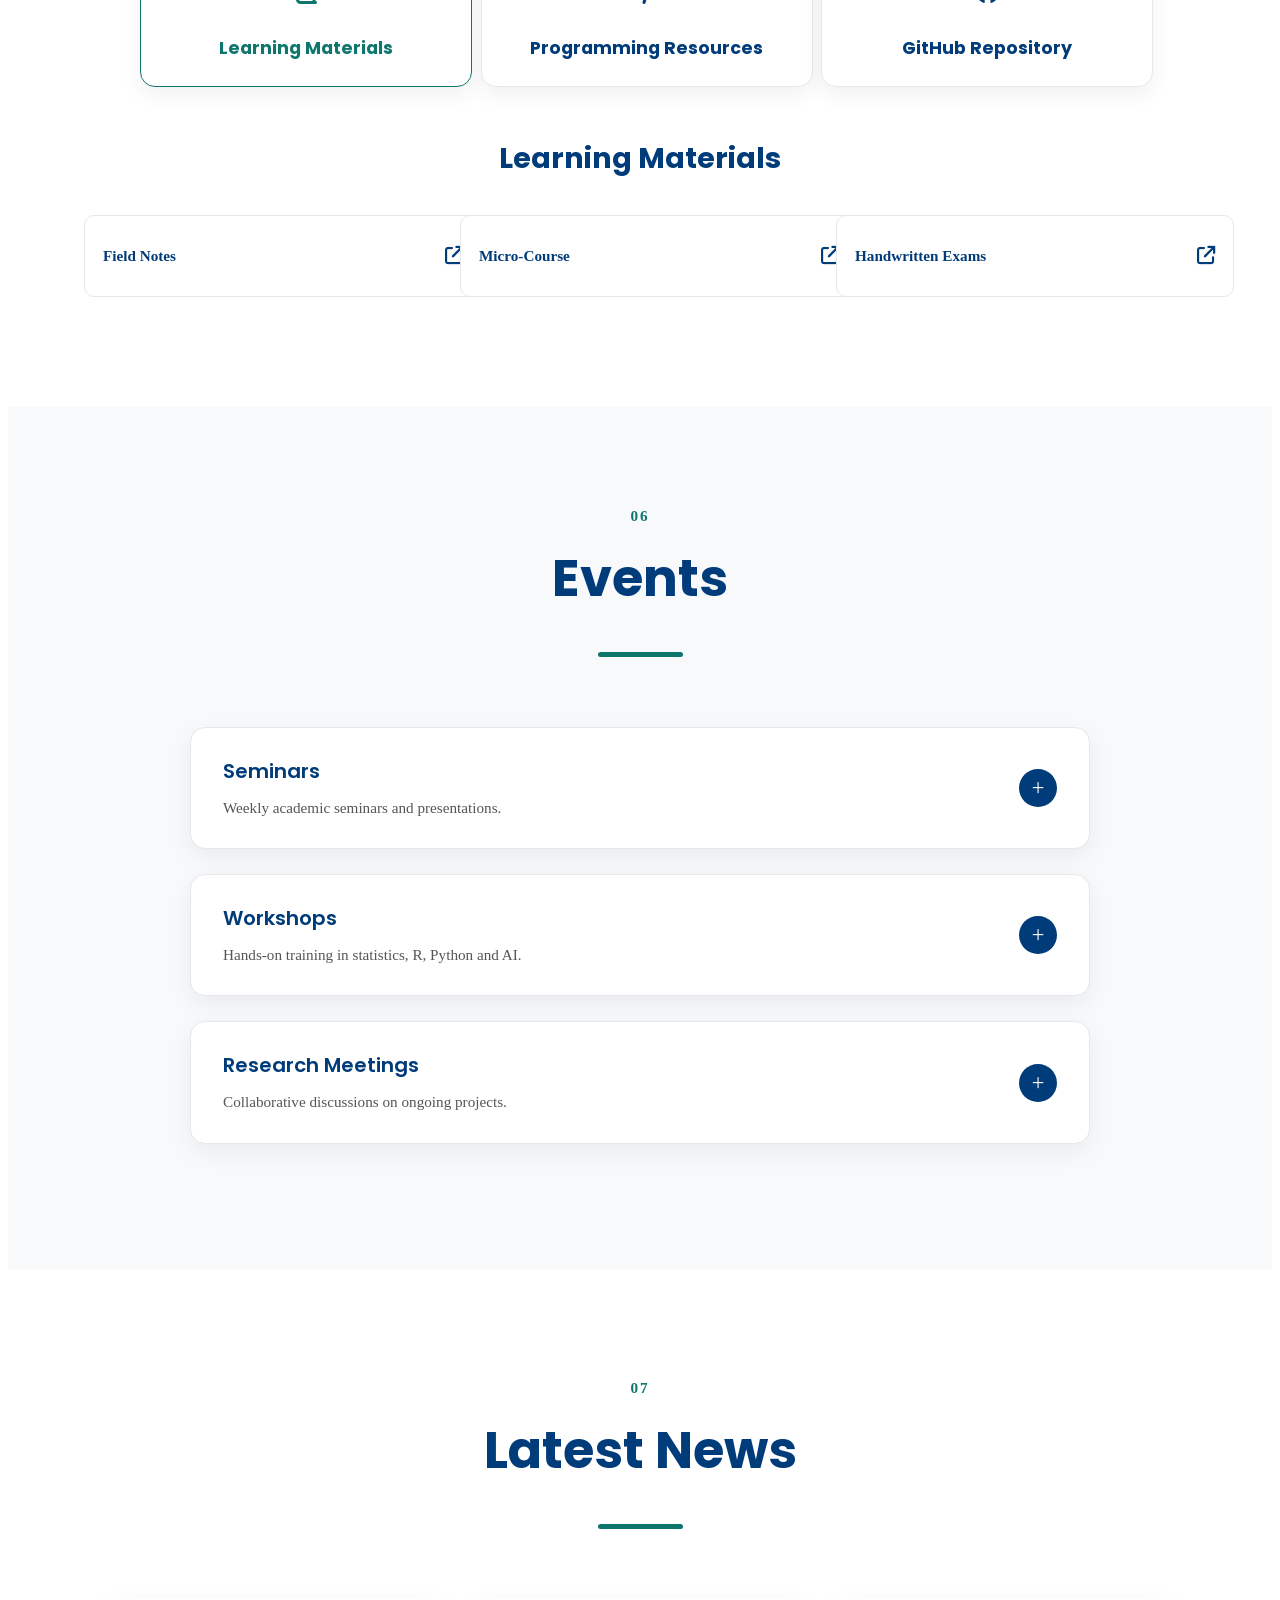
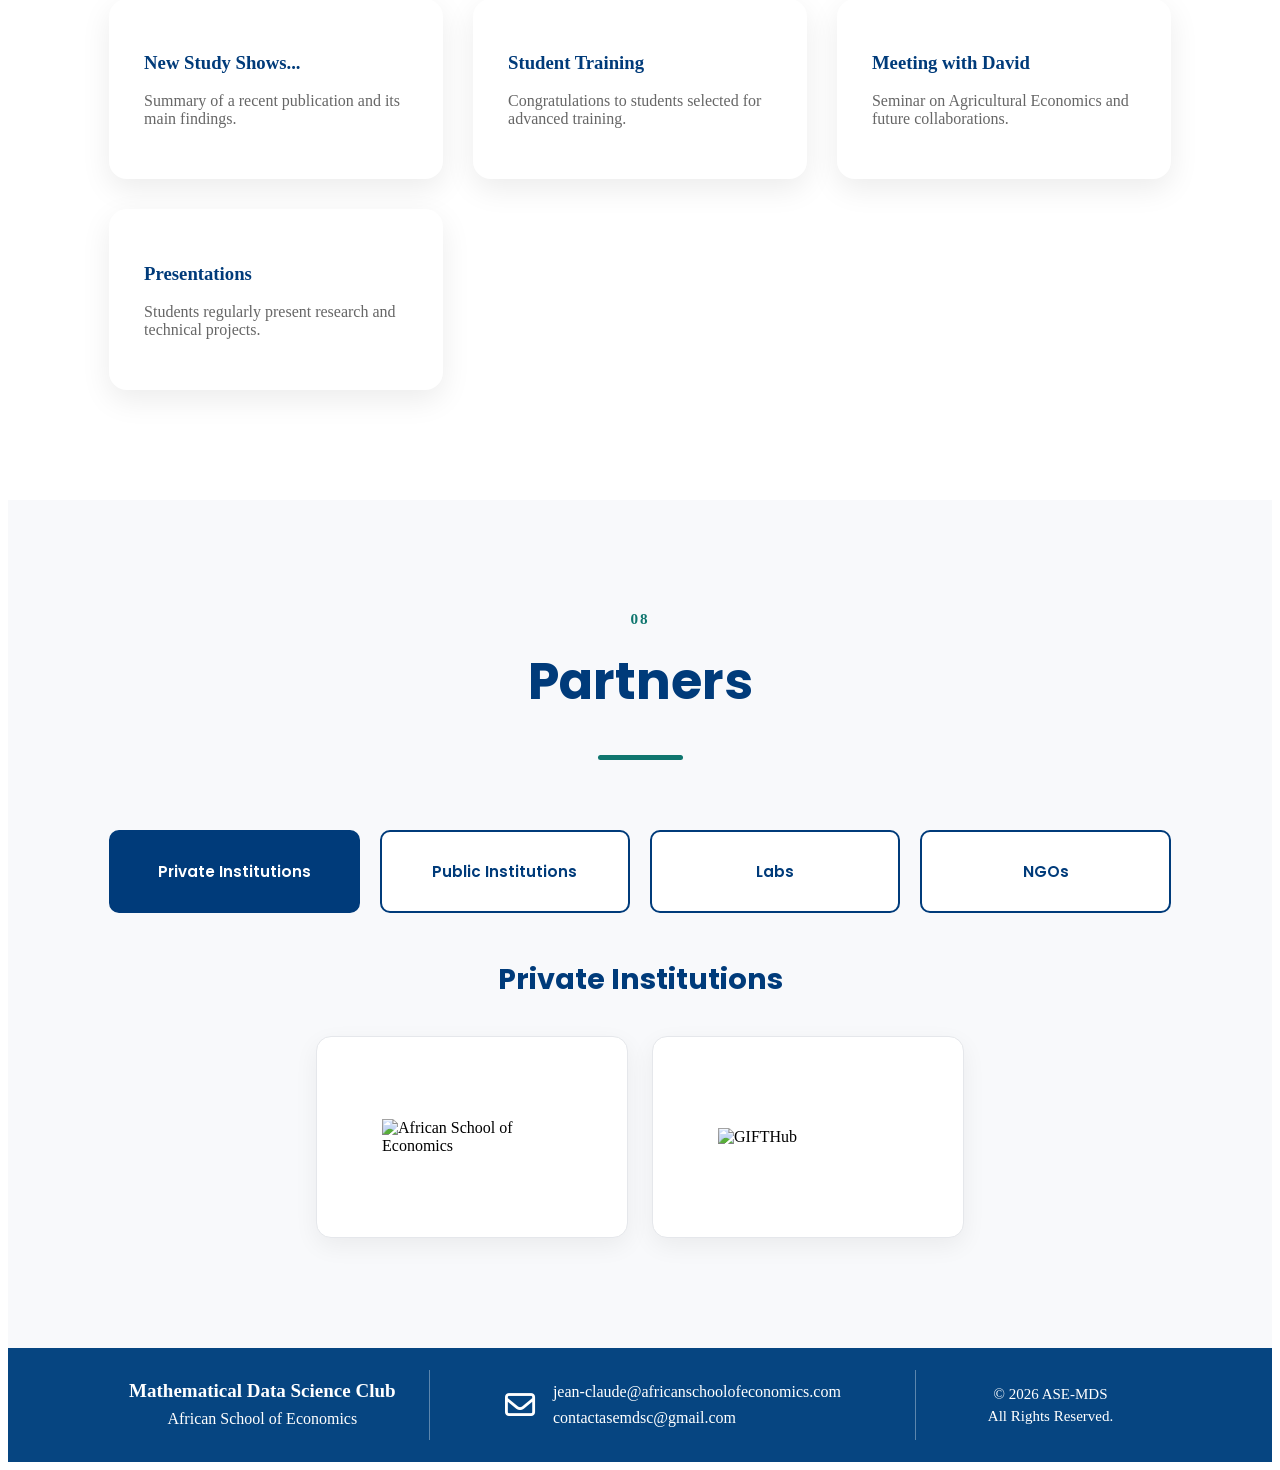
==== commit ae622fd1: "Update about.html" ====
--- a/about.html
+++ b/about.html
@@ -157,11 +157,14 @@
 
             <div class="interest-tags">
 
+                <span>Development Economics</span>
+
                 <span>Spatial Econometrics</span>
 
-                <span>Agricultural Economics</span>
+                <span>Agricultural Resilience</span>
 
                 <span>Earth Systems Monitoring</span>
+
 
             </div>
 
@@ -450,7 +453,7 @@
             </h3>
 
             <p>
-                Applied Mathematics, Econometrics, Economic Development & Public Policy 
+                Development Economics, Agricultural, Climate Analytic, Applied Mathematics 
             </p>
 
             <a
--- a/assets/css/about.css
+++ b/assets/css/about.css
@@ -1,21 +1,20 @@
 /* ======================================================
-   ABOUT PAGE
-====================================================== */
-
+   ABOUT HERO
+====================================================== */
 
 .about-hero{
 
-    position:relative;
-
-    height:55vh;
-
-    display:flex;
-
-    justify-content:center;
-
-    align-items:center;
-
-    overflow:hidden;
+    position: relative;
+
+    min-height: 75vh;      /* au lieu de 55vh */
+
+    display: flex;
+
+    justify-content: center;
+
+    align-items: center;
+
+    overflow: hidden;
 
 }
 
@@ -24,17 +23,17 @@
 
 .about-hero img{
 
-    position:absolute;
-
-    inset:0;
-
-    width:100%;
-
-    height:100%;
-
-    object-fit:contain;
-
-    object-position:center;
+    position: absolute;
+
+    inset: 0;
+
+    width: 100%;
+
+    height: 100%;
+
+    object-fit: cover;      /* IMPORTANT : remplace contain */
+
+    object-position: center;
 
 }
 
@@ -43,11 +42,11 @@
 
 .about-overlay{
 
-    position:absolute;
-
-    inset:0;
-
-    background:rgba(0,0,0,.45);
+    position: absolute;
+
+    inset: 0;
+
+    background: rgba(0,0,0,.40);
 
 }
 
@@ -56,17 +55,17 @@
 
 .about-hero-content{
 
-    position:relative;
-
-    z-index:2;
-
-    text-align:center;
-
-    color:#ffffff;
-
-    max-width:850px;
-
-    padding:0 20px;
+    position: relative;
+
+    z-index: 2;
+
+    max-width: 900px;
+
+    padding: 0 30px;
+
+    text-align: center;
+
+    color: #fff;
 
 }
 
@@ -641,27 +640,15 @@
 
 }
 
-
-.founding-member-card:hover {
-
-    transform: translateY(-7px);
-
-    border-color: #003B7A;
-
-    box-shadow: 0 15px 30px rgba(0, 0, 0, 0.10);
-
-}
-
-
 /* ======================================================
    FOUNDING MEMBER PHOTO
 ====================================================== */
 
 .founding-member-card img {
 
-    width: 100px;
-
-    height: 100px;
+    width: 150px;
+
+    height: 150px;
 
     margin: 0 auto 20px;
 
@@ -1833,42 +1820,128 @@
 
     width:100%;
 
+    max-width:1400px;
+
+    margin:50px auto 0;
+
+}
+
+
+.partner-tabs > input{
+
+    display:none;
+
+}
+
+
+/* ======================================================
+   PARTNER CATEGORY BUTTONS
+====================================================== */
+
+.partner-categories{
+
+    width:100%;
+
     max-width:1200px;
 
-    margin:50px auto 0;
-
-}
-
-
-.partner-tabs > input{
+    margin:0 auto 45px;
+
+    display:flex;
+
+    justify-content:center;
+
+    align-items:center;
+
+    gap:18px;
+
+    flex-wrap:nowrap;
+
+}
+
+
+.partner-btn{
+
+    flex:1;
+
+    max-width:260px;
+
+    min-height:55px;
+
+    display:flex;
+
+    justify-content:center;
+
+    align-items:center;
+
+    padding:12px 16px;
+
+    background:#ffffff;
+
+    color:#003B7A;
+
+    border:2px solid #003B7A;
+
+    border-radius:10px;
+
+    font-family:"Poppins",sans-serif;
+
+    font-size:0.95rem;
+
+    font-weight:600;
+
+    text-align:center;
+
+    cursor:pointer;
+
+    transition:.3s ease;
+
+}
+
+
+.partner-btn:hover{
+
+    background:#0F766E;
+
+    border-color:#0F766E;
+
+    color:#ffffff;
+
+    transform:translateY(-3px);
+
+}
+
+
+/* ======================================================
+   PARTNER GROUPS
+====================================================== */
+
+.partner-group{
 
     display:none;
 
-}
-
-
-/* ======================================================
-   PARTNER CATEGORY BUTTONS
-====================================================== */
-
-.partner-categories{
-
-    width:100%;
-
-    max-width:1050px;
-
-    margin:0 auto 45px;
-
-    display:grid;
-
-    grid-template-columns:repeat(4,1fr);
-
-    gap:18px;
-
-}
-
-
-.partner-btn{
+    animation:partnerFade .4s ease;
+
+}
+
+
+.partner-group h3{
+
+    color:#003B7A;
+
+    font-family:"Poppins",sans-serif;
+
+    font-size:1.8rem;
+
+    text-align:center;
+
+    margin-bottom:35px;
+
+}
+
+
+/* ===== Logos sur une seule ligne sur PC ===== */
+
+.partner-logo-grid{
 
     display:flex;
 
@@ -1876,87 +1949,20 @@
 
     align-items:center;
 
-    min-height:55px;
-
-    padding:12px 16px;
-
-    background:#ffffff;
-
-    color:#003B7A;
-
-    border:2px solid #003B7A;
-
-    border-radius:10px;
-
-    font-family:"Poppins",sans-serif;
-
-    font-size:0.95rem;
-
-    font-weight:600;
-
-    text-align:center;
-
-    cursor:pointer;
-
-    transition:.3s ease;
-
-}
-
-
-.partner-btn:hover{
-
-    background:#0F766E;
-
-    border-color:#0F766E;
-
-    color:#ffffff;
-
-    transform:translateY(-3px);
-
-}
-
-/* ======================================================
-   PARTNER GROUPS
-====================================================== */
-
-.partner-group{
-
-    display:none;
-
-    animation:partnerFade .4s ease;
-
-}
-
-
-.partner-group h3{
-
-    color:#003B7A;
-
-    font-family:"Poppins",sans-serif;
-
-    font-size:1.8rem;
-
-    text-align:center;
-
-    margin-bottom:35px;
-
-}
-
-
-.partner-logo-grid{
-
-    display:grid;
-
-    grid-template-columns:repeat(4,1fr);
-
-    gap:30px;
+    gap:24px;
+
+    flex-wrap:nowrap;
 
 }
 
 
 .partner-logo{
 
-    min-height:150px;
+    width:260px;
+
+    height:150px;
+
+    flex:0 0 260px;
 
     padding:25px;
 
@@ -2116,24 +2122,74 @@
    TABLET
 ====================================================== */
 
-@media(max-width:992px){
+@media (max-width:992px){
 
     .leader-container,
     .mission-grid{
-
         grid-template-columns:1fr;
-
-    }
-
+    }
 
     .page-navigation{
-
         flex-wrap:wrap;
-
         gap:18px;
-
-    }
-
+    }
+
+}
+
+
+/* ======================================================
+   MOBILE
+====================================================== */
+
+@media (max-width:768px){
+
+    /* Catégories */
+
+    .partner-categories{
+
+        grid-template-columns:1fr;
+
+        max-width:320px;
+
+        gap:14px;
+
+        margin:0 auto 30px;
+
+    }
+
+    .partner-btn{
+
+        width:100%;
+
+        min-height:52px;
+
+        padding:12px 16px;
+
+    }
+
+    /* Logos */
+
+    .partner-logo-grid{
+
+        display:flex;
+
+        flex-direction:column;
+
+        gap:18px;
+
+    }
+
+    .partner-logo{
+
+        width:100%;
+
+        min-height:110px;
+
+        padding:18px;
+
+    }
+
+}
 
     /* =========================
        FOUNDING MEMBERS
@@ -2473,67 +2529,3 @@
         gap:25px;
 
     }
-
-
-    /* =========================
-       EVENTS
-    ========================= */
-
-    .timeline{
-
-        padding-left:25px;
-
-    }
-
-
-    .timeline::before{
-
-        left:6px;
-
-    }
-
-
-    .timeline-item::before{
-
-        left:-25px;
-
-    }
-
-
-    /* =========================
-   PARTNERS
-========================= */
-
-.partner-categories{
-
-    display: grid;
-
-    grid-template-columns: repeat(4, 1fr);
-
-    gap: 18px;
-
-    max-width: 1200px;
-
-    margin: 0 auto 40px;
-
-}
-
-/* Boutons / Cartes */
-
-.partner-btn{
-
-    min-height: 70px;          /* avant 90px environ */
-
-    padding: 15px 20px;
-
-    font-size: 1rem;
-
-    font-weight: 600;
-
-    border-radius: 12px;
-
-    transition: .3s ease;
-
-}
-
-}
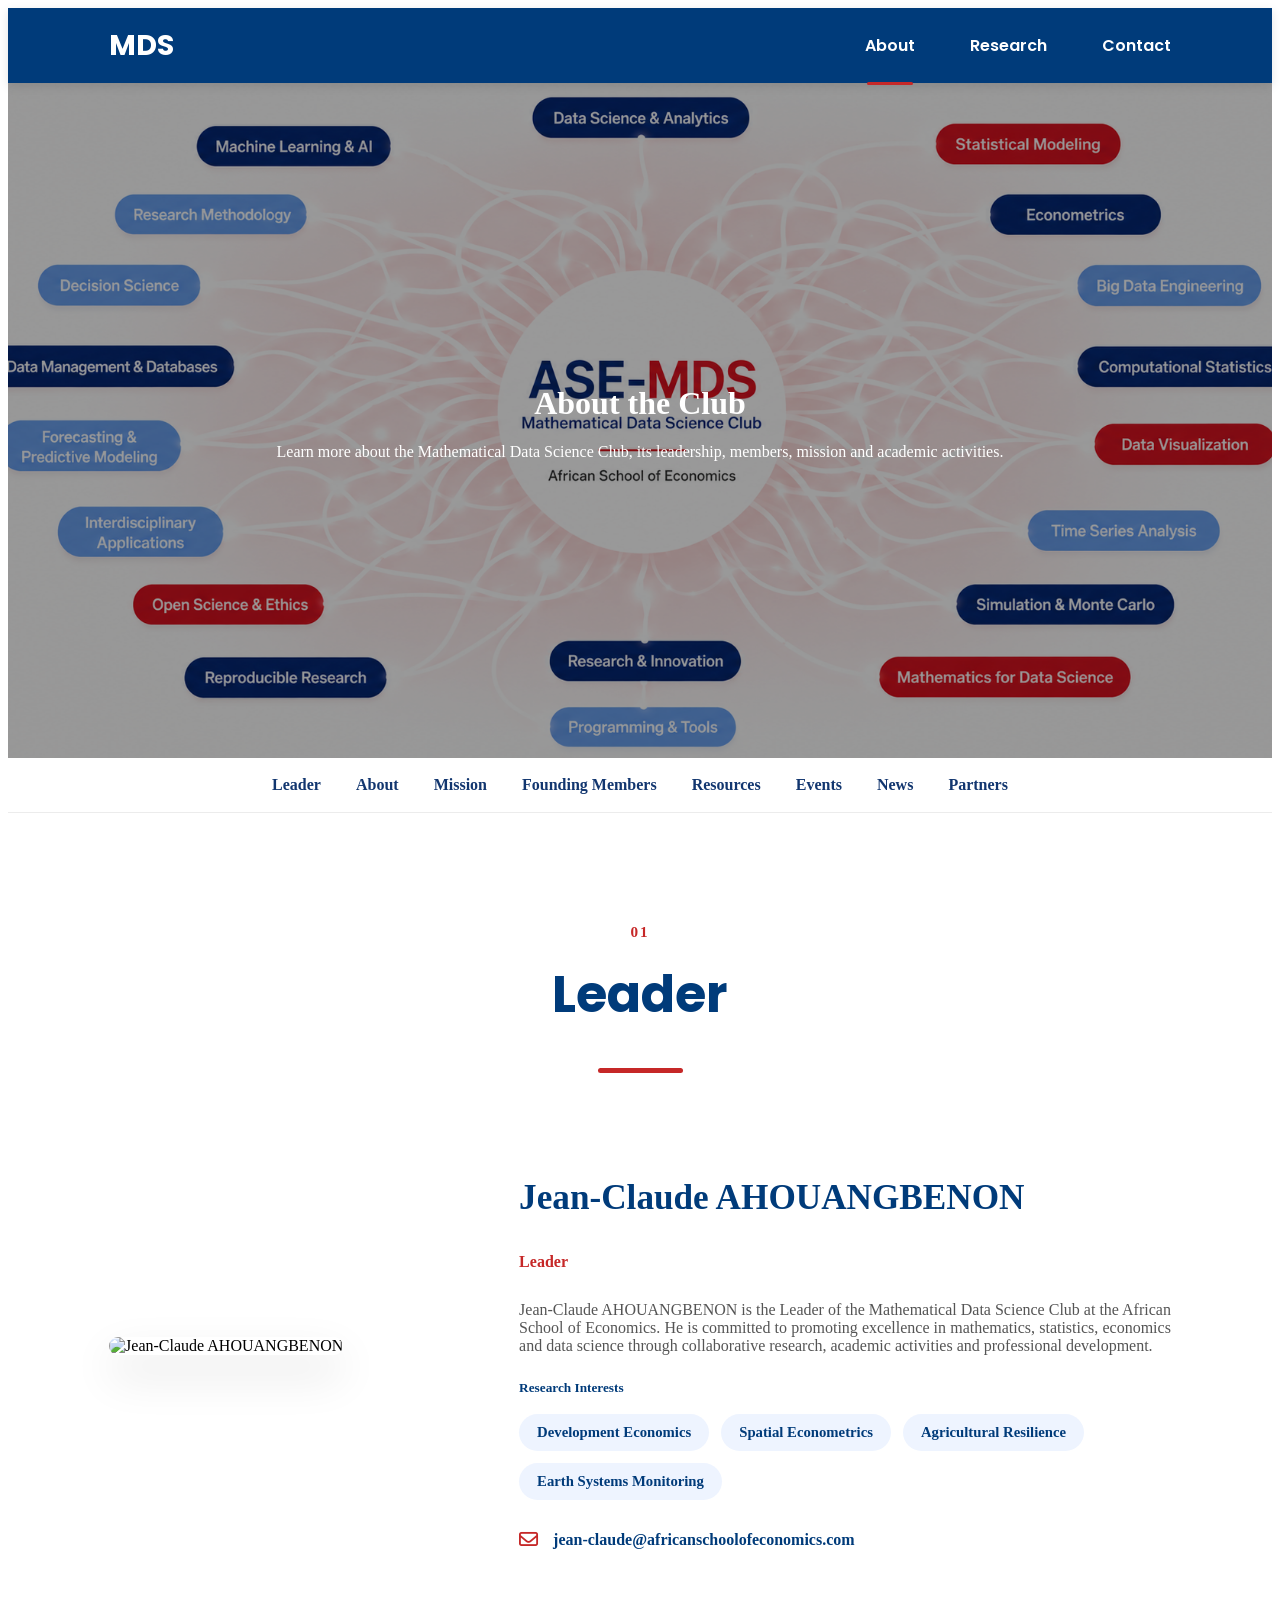
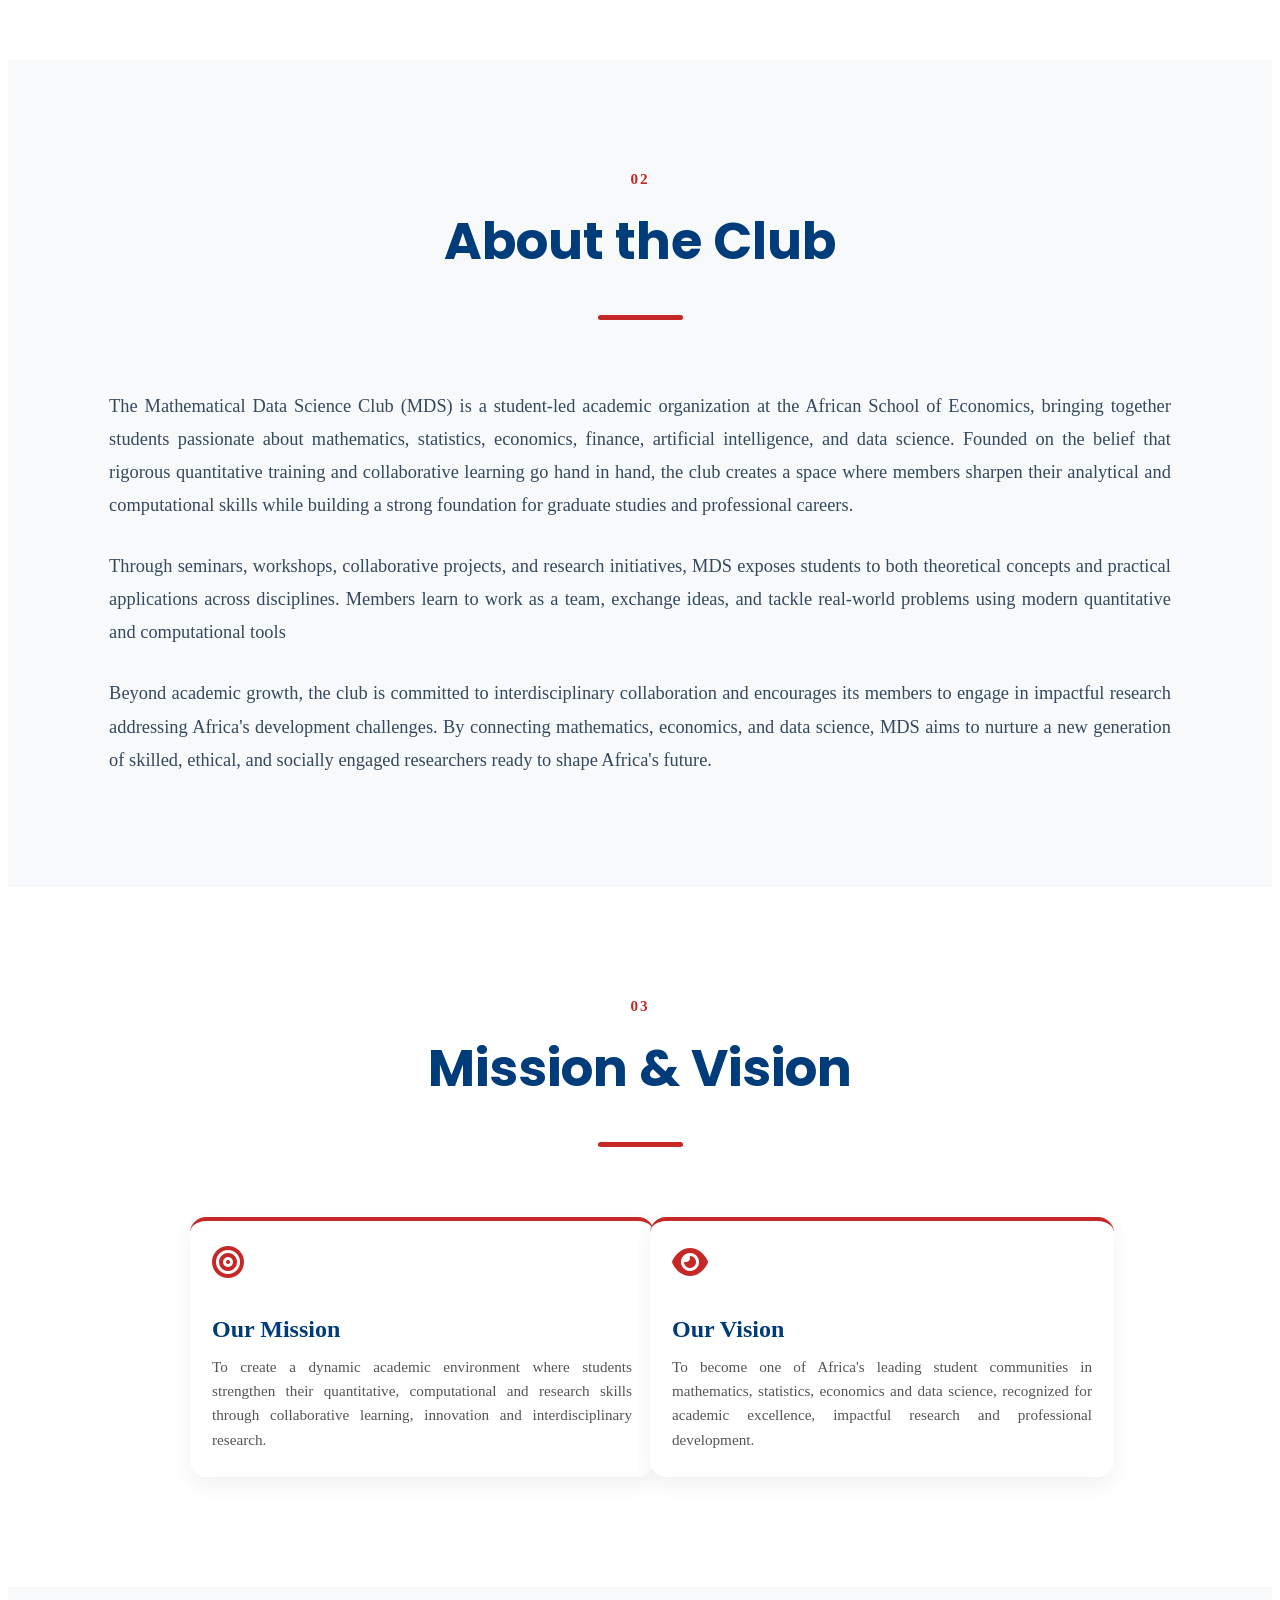
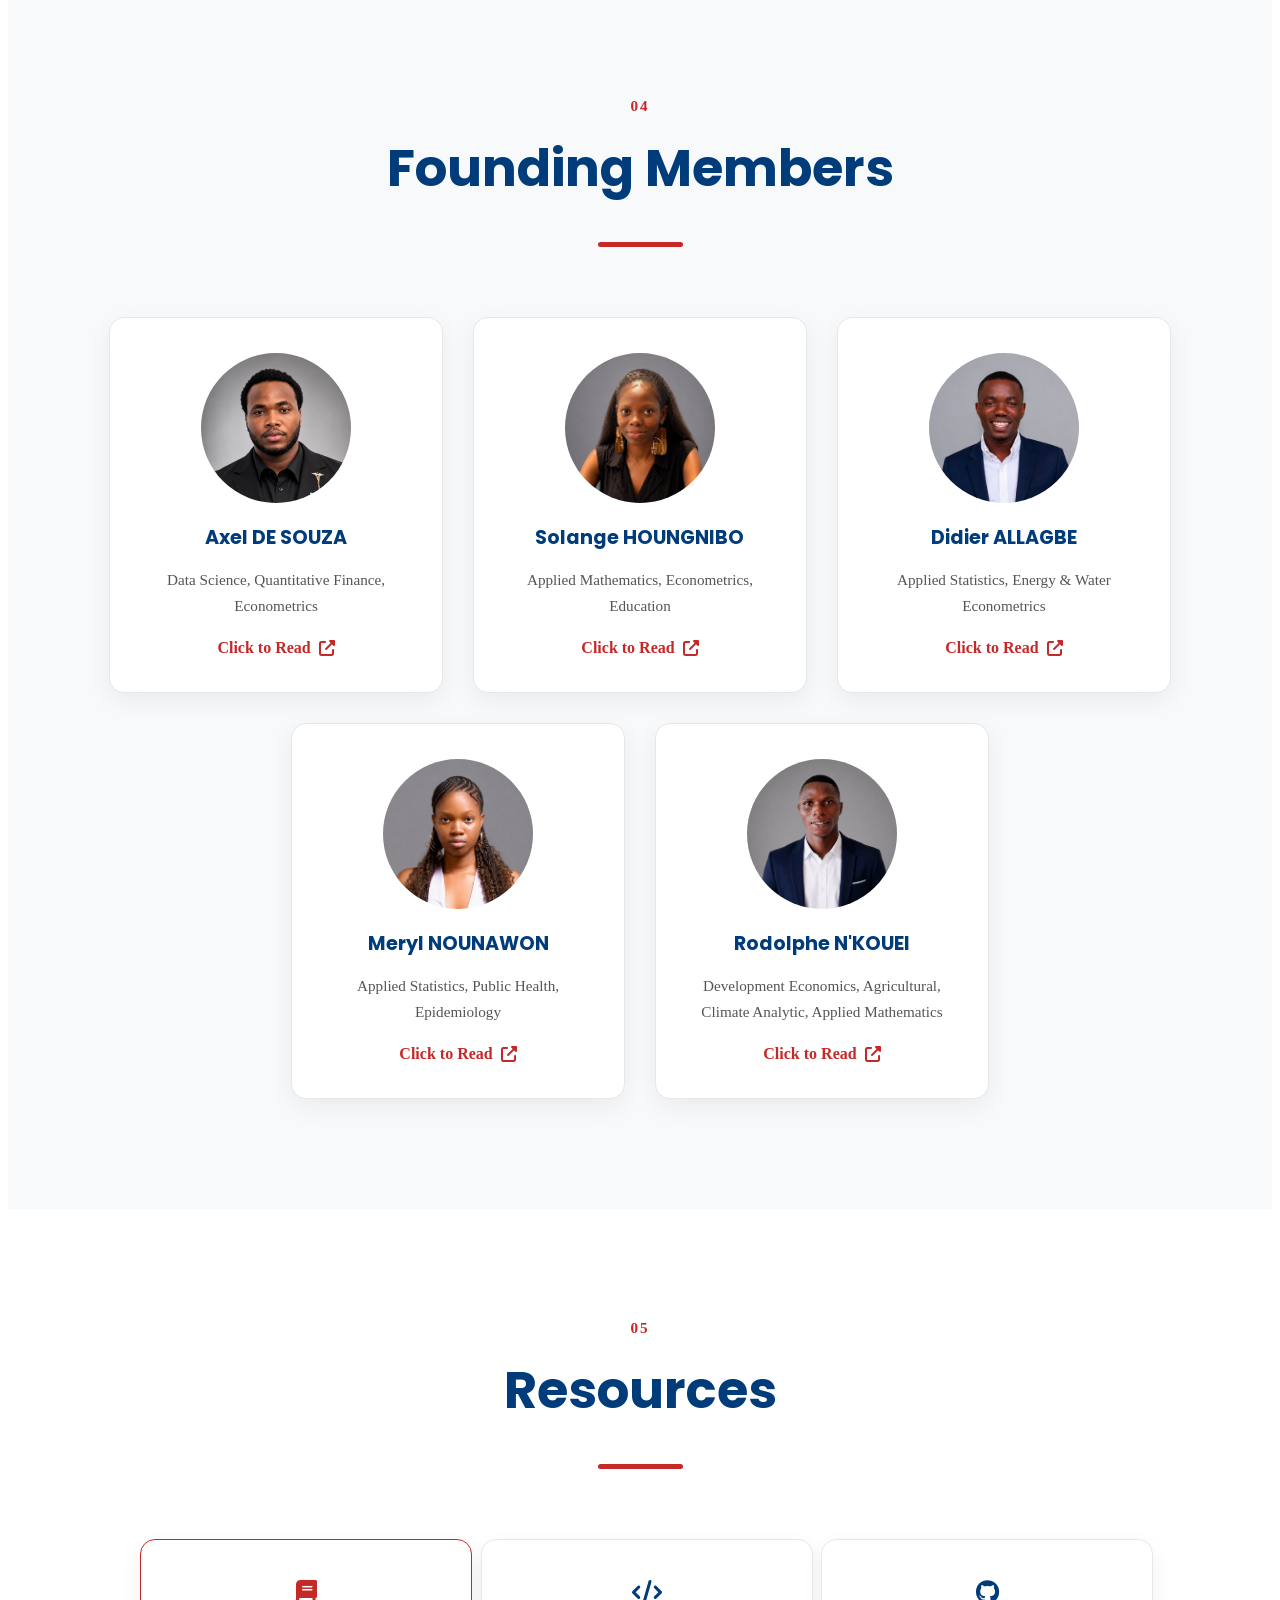
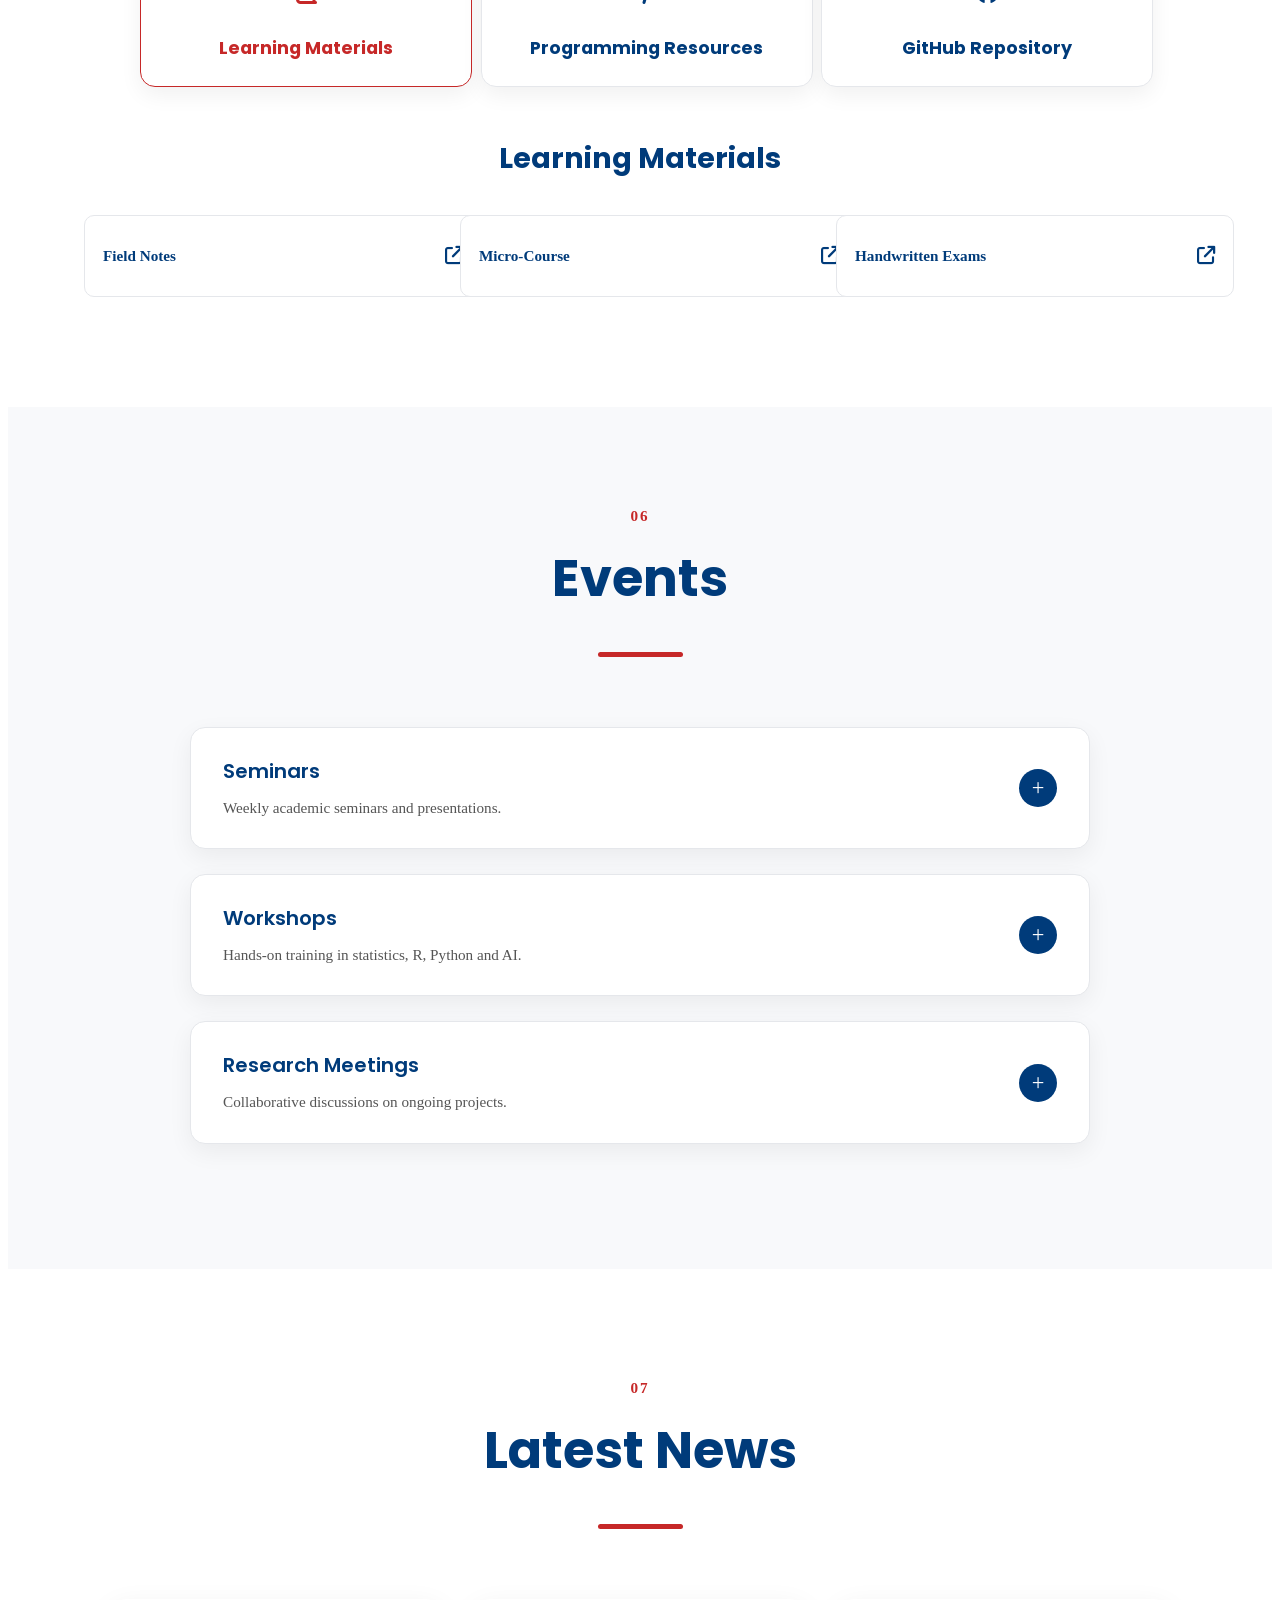
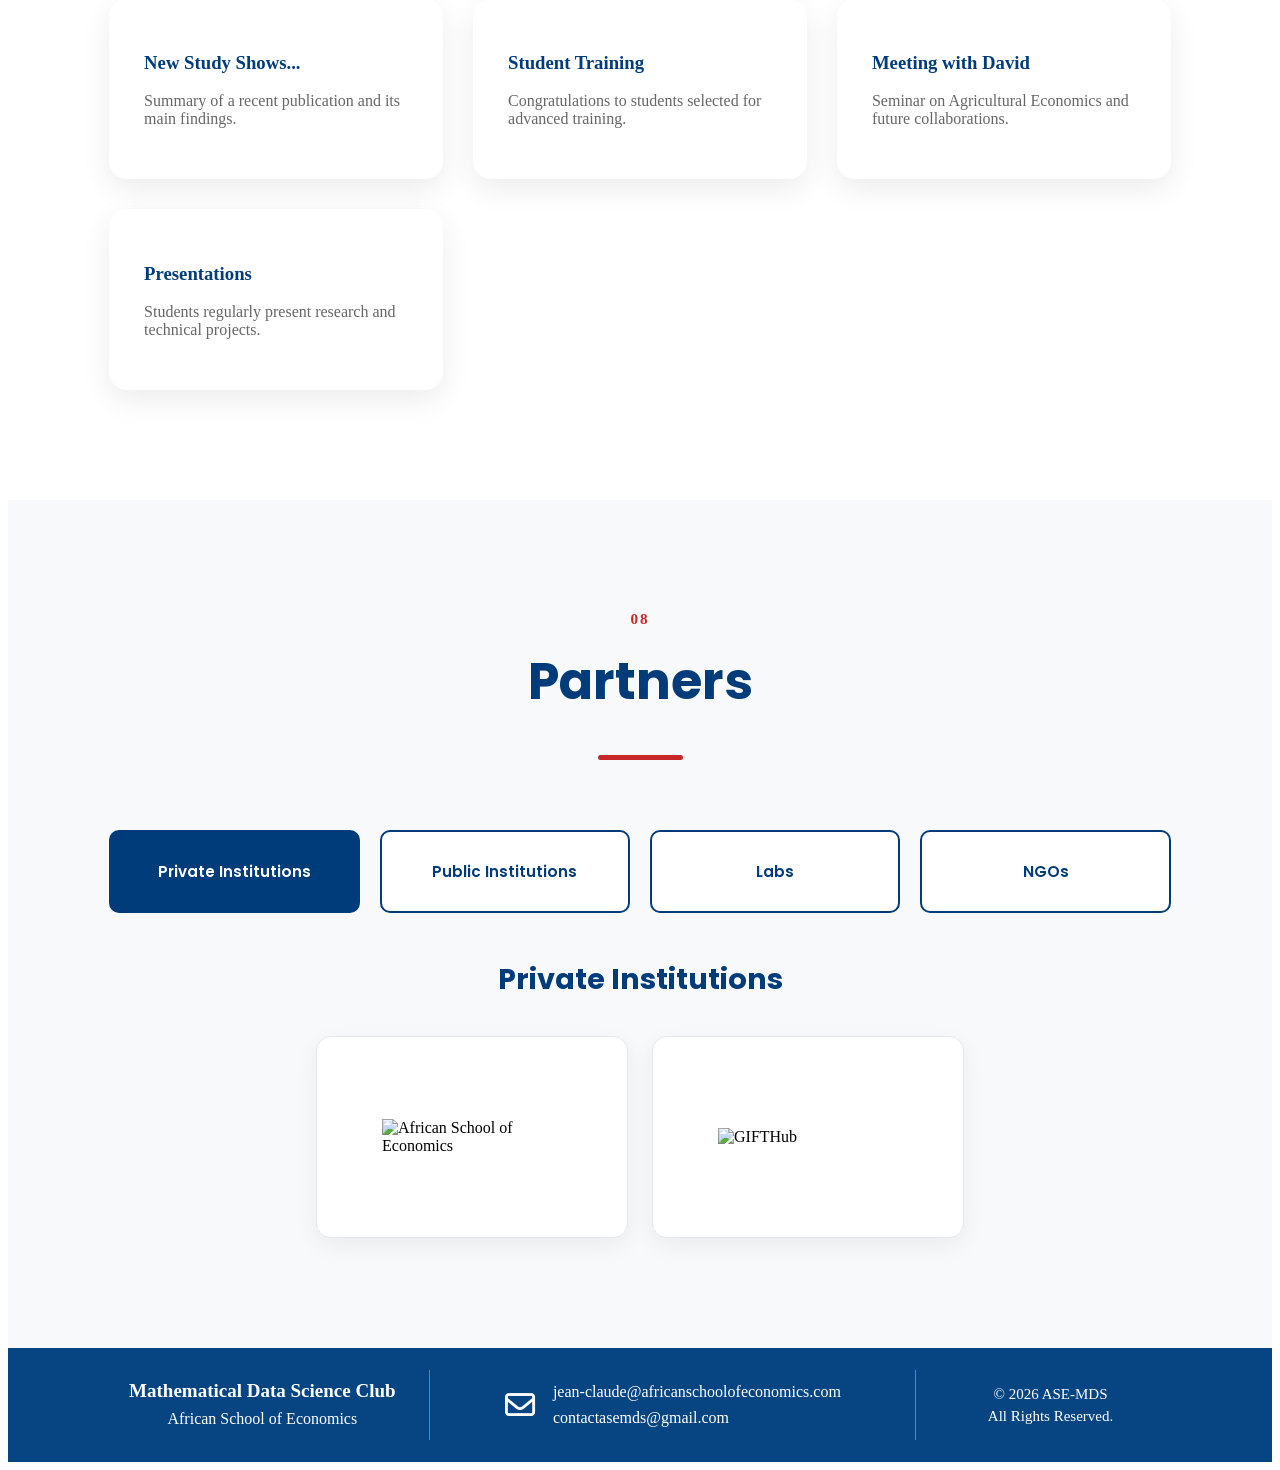
==== commit efdb2321: "Update about.html" ====
--- a/about.html
+++ b/about.html
@@ -1359,8 +1359,8 @@
                 </p>
 
                 <p>
-                    <a href="mailto:contactasemdsc@gmail.com">
-                        contactasemdsc@gmail.com
+                    <a href="mailto:contactasemds@gmail.com">
+                        contactasemds@gmail.com
                     </a>
                 </p>
 
--- a/assets/css/navbar.css
+++ b/assets/css/navbar.css
@@ -5,30 +5,26 @@
 .navbar {
     width: 100%;
     height: 75px;
-
     background-color: #003B7A;
-
     display: flex;
     align-items: center;
     justify-content: space-between;
-
     padding: 0 8%;
-
     box-sizing: border-box;
-
     position: sticky;
     top: 0;
     z-index: 1000;
-
     box-shadow: 0 3px 10px rgba(0, 0, 0, 0.10);
 }
 
 
+
 /* ======================================================
    LOGO
 ====================================================== */
 
 .navbar .logo {
+
     color: #ffffff;
 
     font-family: "Poppins", sans-serif;
@@ -43,194 +39,170 @@
 
     padding: 26px 0;
 
-    transition: color 0.3s ease;
+    display: inline-block;
+
+    transition: transform .25s ease;
+
 }
 
 
 /* ======================================================
    LOGO ACTIF
-   Rouge + souligné
-   Fonctionne sur PC et mobile
 ====================================================== */
 
 .navbar .logo.active {
     color: #ffffff;
 }
-
-
-/* Soulignement du logo actif */
 
 .navbar .logo.active::after {
     content: "";
-
-    position: absolute;
-
-    bottom: 0;
-
-    left: 50%;
-
-    transform: translateX(-50%);
-
-    width: 45px;
-
-    height: 3px;
-
-    background-color: #0F766E;
-
-    border-radius: 10px;
-}
-
-
-/* ======================================================
-   HOVER DU LOGO
-   Uniquement lorsqu'il n'est pas actif
-====================================================== */
-
-.navbar .logo:not(.active):hover {
-    color: #0F766E;
-}
-
-
-/* ======================================================
-   NAVIGATION LINKS
-====================================================== */
-
-.navbar .nav-links {
-    display: flex;
-
-    align-items: center;
-
-    gap: 55px;
-}
-
-
-.navbar .nav-links a {
-    position: relative;
-
-    color: #ffffff;
-
-    font-family: "Poppins", sans-serif;
-
-    font-size: 1rem;
-
-    font-weight: 600;
-
-    text-decoration: none;
-
-    padding: 27px 0;
-
-    transition: color 0.3s ease;
-}
-
-
-/* ======================================================
-   HOVER
-====================================================== */
-
-.navbar .nav-links a:hover {
-    color: #0F766E;
-}
-
-
-/* ======================================================
-   ACTIVE LINK
-====================================================== */
-
-.navbar .nav-links a.active {
-    color: #ffffff;
-}
-
-
-/* ======================================================
-   ACTIVE UNDERLINE
-====================================================== */
-
-.navbar .nav-links a.active::after {
-    content: "";
-
-    position: absolute;
-
-    bottom: 0;
-
-    left: 50%;
-
-    transform: translateX(-50%);
-
-    width: 46px;
-
-    height: 3px;
-
-    background-color: #0F766E;
-
-    border-radius: 10px;
-}
-
-
-/* ======================================================
-   MOBILE MENU CHECKBOX
-====================================================== */
-
-/* Cache le carré blanc du checkbox */
-
-.navbar .menu-checkbox {
-    display: none;
-}
-
-
-/* ======================================================
-   MENU HAMBURGER
-====================================================== */
-
-/* Caché sur ordinateur */
-
-.navbar .menu-toggle {
-    display: none;
-
-    color: #ffffff;
-
-    font-size: 1.5rem;
-
-    cursor: pointer;
-}
-
-
-/* ======================================================
-   MOBILE
-====================================================== */
-
-@media (max-width: 768px) {
-
-    /* -----------------------------
-       NAVBAR MOBILE
-    ----------------------------- */
-
-    .navbar {
-        height: 65px;
-
-        padding: 0 20px;
-    }
-   /* Logo MDS actif sur mobile */
-.navbar .logo.active {
-    color: #ffffff;
-}
-
-.navbar .logo.active::after {
-    content: "";
-
     position: absolute;
     bottom: 0;
     left: 50%;
-
     transform: translateX(-50%);
-
-    width: 40px;
+    width: 45px;
     height: 3px;
-
-    background-color: #0F766E;
-
+    background-color: #C62828;
     border-radius: 10px;
 }
 
+
+/* ======================================================
+   HOVER DU LOGO
+====================================================== */
+
+.navbar .logo:not(.active):hover{
+
+    transform: scale(1.05);
+
+}
+
+/* ======================================================
+   NAVIGATION LINKS
+====================================================== */
+
+.navbar .nav-links {
+
+    display: flex;
+
+    align-items: center;
+
+    gap: 55px;
+
+}
+
+.navbar .nav-links a {
+
+    position: relative;
+
+    color: #ffffff;
+
+    font-family: "Poppins", sans-serif;
+
+    font-size: 1rem;
+
+    font-weight: 600;
+
+    text-decoration: none;
+
+    padding: 27px 0;
+
+    display: inline-block;
+
+    transition: transform .25s ease;
+
+}
+
+/* ======================================================
+   HOVER
+====================================================== */
+
+.navbar .nav-links a:not(.active):hover{
+
+    transform: scale(1.05);
+
+}
+
+
+/* ======================================================
+   ACTIVE LINK
+====================================================== */
+
+.navbar .nav-links a.active {
+    color: #ffffff;
+}
+
+
+/* ======================================================
+   ACTIVE UNDERLINE
+====================================================== */
+
+.navbar .nav-links a.active::after {
+    content: "";
+    position: absolute;
+    bottom: 0;
+    left: 50%;
+    transform: translateX(-50%);
+    width: 46px;
+    height: 3px;
+    background-color: #C62828;
+    border-radius: 10px;
+}
+
+
+/* ======================================================
+   MOBILE MENU CHECKBOX
+====================================================== */
+
+.navbar .menu-checkbox {
+    display: none;
+}
+
+
+/* ======================================================
+   MENU HAMBURGER
+====================================================== */
+
+.navbar .menu-toggle {
+    display: none;
+    color: #ffffff;
+    font-size: 1.5rem;
+    cursor: pointer;
+}
+
+
+/* ======================================================
+   MOBILE
+====================================================== */
+
+@media (max-width: 768px) {
+
+    /* -----------------------------
+       NAVBAR MOBILE
+    ----------------------------- */
+
+    .navbar {
+        height: 65px;
+        padding: 0 20px;
+    }
+
+    /* Logo actif */
+
+    .navbar .logo.active {
+        color: #ffffff;
+    }
+
+    .navbar .logo.active::after {
+        content: "";
+        position: absolute;
+        bottom: 0;
+        left: 50%;
+        transform: translateX(-50%);
+        width: 40px;
+        height: 3px;
+        background-color: #C62828;
+        border-radius: 10px;
+    }
 
     /* -----------------------------
        LOGO MOBILE
@@ -238,10 +210,8 @@
 
     .navbar .logo {
         font-size: 1.5rem;
-
         padding: 21px 0;
     }
-
 
     /* -----------------------------
        HAMBURGER
@@ -249,73 +219,52 @@
 
     .navbar .menu-toggle {
         display: block;
-
-        color: #ffffff;
-
+        color: #ffffff;
         font-size: 1.5rem;
-
         cursor: pointer;
-
         z-index: 1001;
     }
 
-
     /* -----------------------------
        NAVIGATION MOBILE
     ----------------------------- */
 
     .navbar .nav-links {
-
         position: absolute;
-
         top: 65px;
-
         left: 0;
-
         width: 100%;
-
         background-color: #003B7A;
-
         display: none;
-
         flex-direction: column;
-
         align-items: center;
-
         gap: 0;
-
         padding: 10px 0 20px;
-
         box-shadow: 0 5px 10px rgba(0, 0, 0, 0.15);
     }
 
-
     /* -----------------------------
        LIENS MOBILE
     ----------------------------- */
 
     .navbar .nav-links a {
-
         width: 100%;
-
         text-align: center;
-
         padding: 15px 0;
-
-        color: #ffffff;
-
+        color: #ffffff;
         font-size: 1rem;
-    }
-
-
-    /* -----------------------------
-       HOVER MOBILE
-    ----------------------------- */
-
-    .navbar .nav-links a:hover {
-        color: #0F766E;
-    }
-
+        transition: transform 0.25s ease;
+    }
+
+    /* -----------------------------
+   HOVER MOBILE
+----------------------------- */
+
+.navbar .nav-links a:not(.active):hover{
+
+    transform: scale(1.05);
+
+}
 
     /* -----------------------------
        ACTIVE MOBILE
@@ -325,20 +274,15 @@
         color: #ffffff;
     }
 
-
     /* -----------------------------
        ACTIVE UNDERLINE MOBILE
     ----------------------------- */
 
     .navbar .nav-links a.active::after {
-
         bottom: 5px;
-
         width: 40px;
-
         height: 3px;
     }
-
 
     /* -----------------------------
        OUVERTURE DU MENU
--- a/assets/css/about.css
+++ b/assets/css/about.css
@@ -141,7 +141,7 @@
 
 .page-navigation a:hover{
 
-    color:#0F766E;
+    color:#C62828;
 
 }
 
@@ -251,7 +251,7 @@
 
     display:inline-block;
 
-    color:#0F766E;
+    color:#C62828;
 
     font-size:.95rem;
 
@@ -281,7 +281,7 @@
 
     height:4px;
 
-    background:#0F766E;
+    background:#C62828;
 
     margin:20px auto;
 
@@ -344,7 +344,7 @@
 
 .leader-content h4{
 
-    color:#0F766E;
+    color:#C62828;
 
     margin:8px 0 30px;
 
@@ -420,7 +420,7 @@
 
 .leader-contact i{
 
-    color:#0F766E;
+    color:#C62828;
 
     font-size:1.2rem;
 
@@ -440,7 +440,7 @@
 
 .leader-contact a:hover{
 
-    color:#0F766E;
+    color:#C62828;
 
 }
 
@@ -520,7 +520,7 @@
 
     border-radius:16px;
 
-    border-top:4px solid #0F766E;
+    border-top:4px solid #C62828;
 
     box-shadow:0 8px 22px rgba(0,0,0,.06);
 
@@ -540,7 +540,7 @@
 
     font-size:2rem;
 
-    color:#0F766E;
+    color:#C62828;
 
     margin-bottom:14px;
 
@@ -707,7 +707,7 @@
 
     gap: 8px;
 
-    color: #0F766E;
+    color: #C62828;
 
     font-weight: 600;
 
@@ -883,7 +883,7 @@
 
     transform: translateY(-5px);
 
-    border-color: #0F766E;
+    border-color: #C62828;
 
     box-shadow: 0 12px 24px rgba(0,0,0,.10);
 
@@ -941,7 +941,7 @@
 #datasets-tab:checked ~ .resource-categories label[for="datasets-tab"],
 #github-tab:checked ~ .resource-categories label[for="github-tab"] {
 
-    border-color: #0F766E;
+    border-color: #C62828;
 
 }
 
@@ -951,7 +951,7 @@
 #datasets-tab:checked ~ .resource-categories label[for="datasets-tab"] .resource-icon,
 #github-tab:checked ~ .resource-categories label[for="github-tab"] .resource-icon {
 
-    color: #0F766E;
+    color: #C62828;
 
 }
 
@@ -961,7 +961,7 @@
 #datasets-tab:checked ~ .resource-categories label[for="datasets-tab"] h3,
 #github-tab:checked ~ .resource-categories label[for="github-tab"] h3 {
 
-    color: #0F766E;
+    color: #C62828;
 
 }
 
@@ -1091,9 +1091,9 @@
 
 .resource-list a:hover {
 
-    border-color: #0F766E;
-
-    color: #0F766E;
+    border-color: #C62828;
+
+    color: #C62828;
 
     transform: translateY(-2px);
 
@@ -1206,7 +1206,7 @@
 
     display: block;
 
-    color: #0F766E;
+    color: #C62828;
 
     font-size: 1.1rem;
 
@@ -1240,7 +1240,7 @@
 
     margin: 35px auto 0;
 
-    background: #0F766E;
+    background: #C62828;
 
     border-radius: 10px;
 
@@ -1429,19 +1429,19 @@
 
 .event-toggle:checked ~ .event-category-card {
 
-    border-color: #0F766E;
+    border-color: #C62828;
 
 }
 
 .event-toggle:checked ~ .event-category-card h3 {
 
-    color: #0F766E;
+    color: #C62828;
 
 }
 
 .event-toggle:checked ~ .event-category-card .event-arrow {
 
-    background: #0F766E;
+    background: #C62828;
 
     transform: rotate(45deg);
 
@@ -1900,9 +1900,9 @@
 
 .partner-btn:hover{
 
-    background:#0F766E;
-
-    border-color:#0F766E;
+    background:#C62828;
+
+    border-color:#C62828;
 
     color:#ffffff;
 
--- a/assets/css/footer.css
+++ b/assets/css/footer.css
@@ -104,7 +104,7 @@
 }
 
 .footer-email a:hover {
-    color: #0F766E;
+    color: #C62828;
 }
 
 
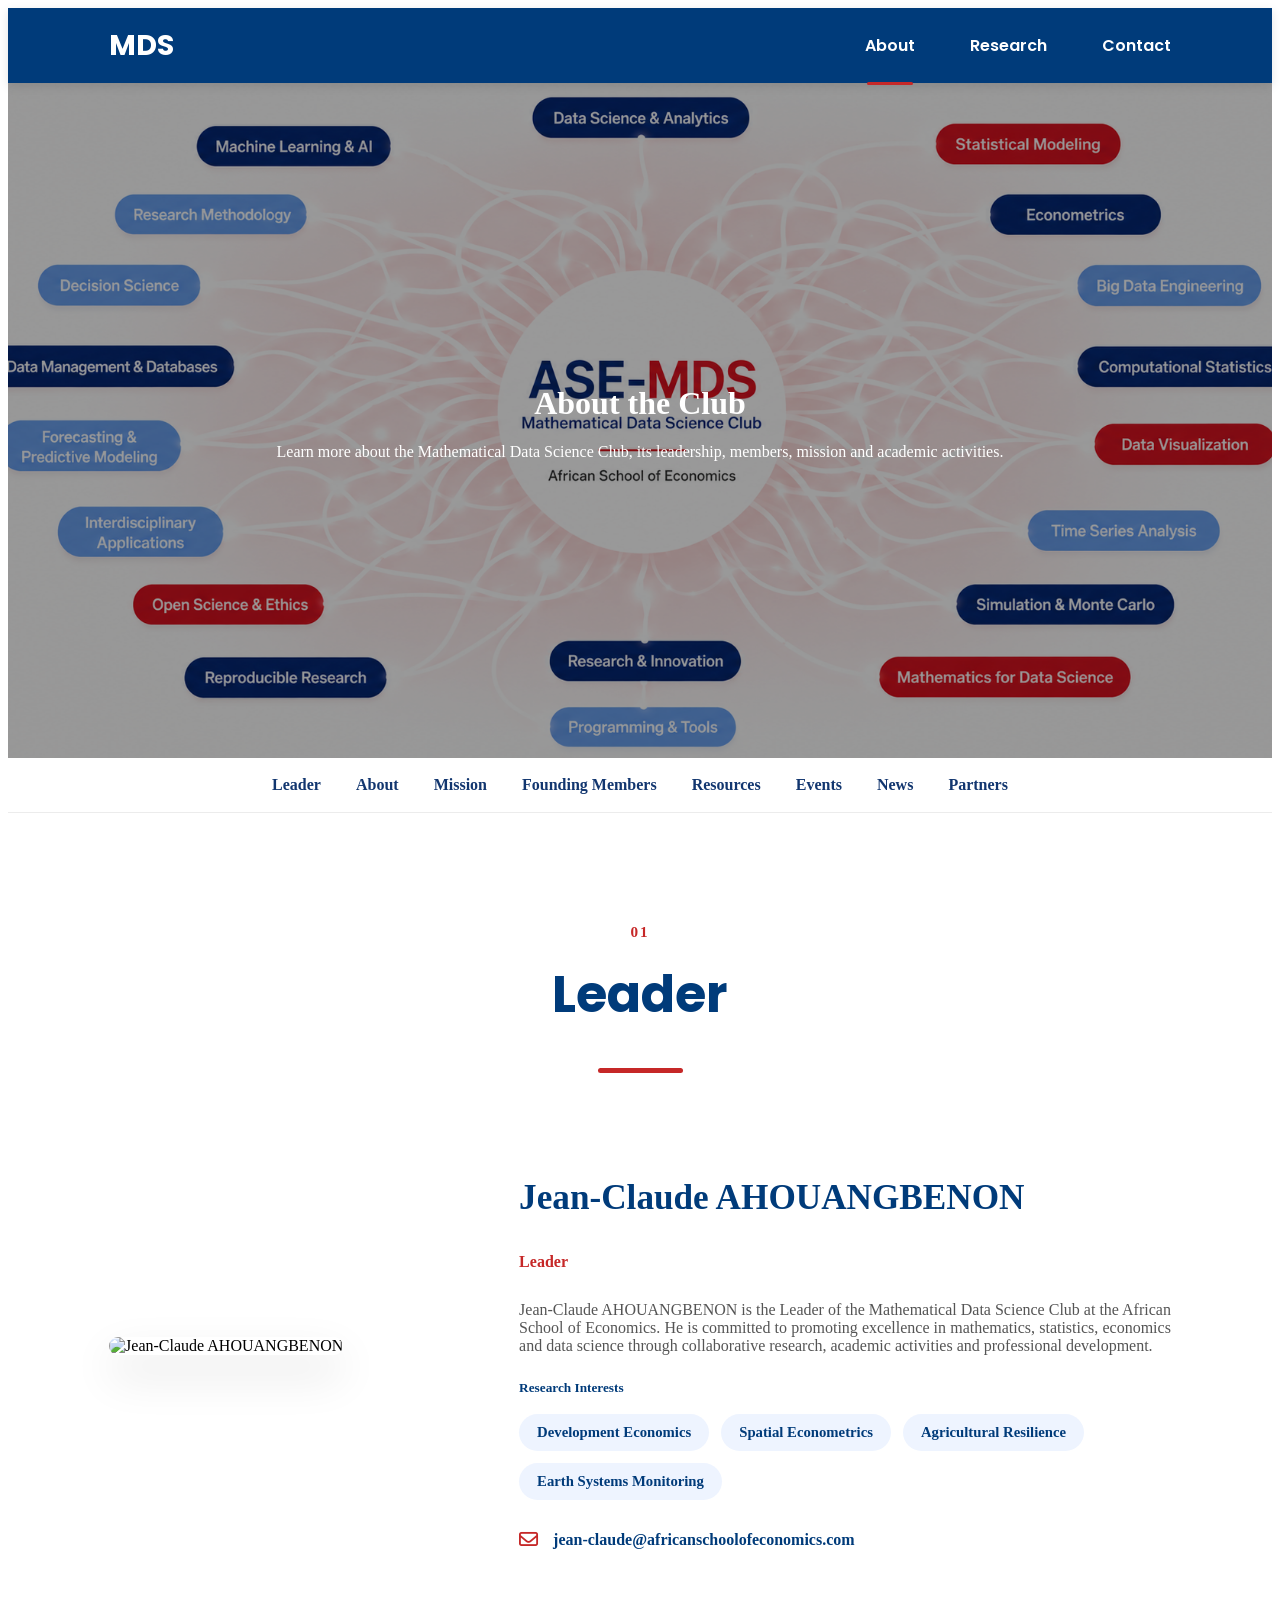
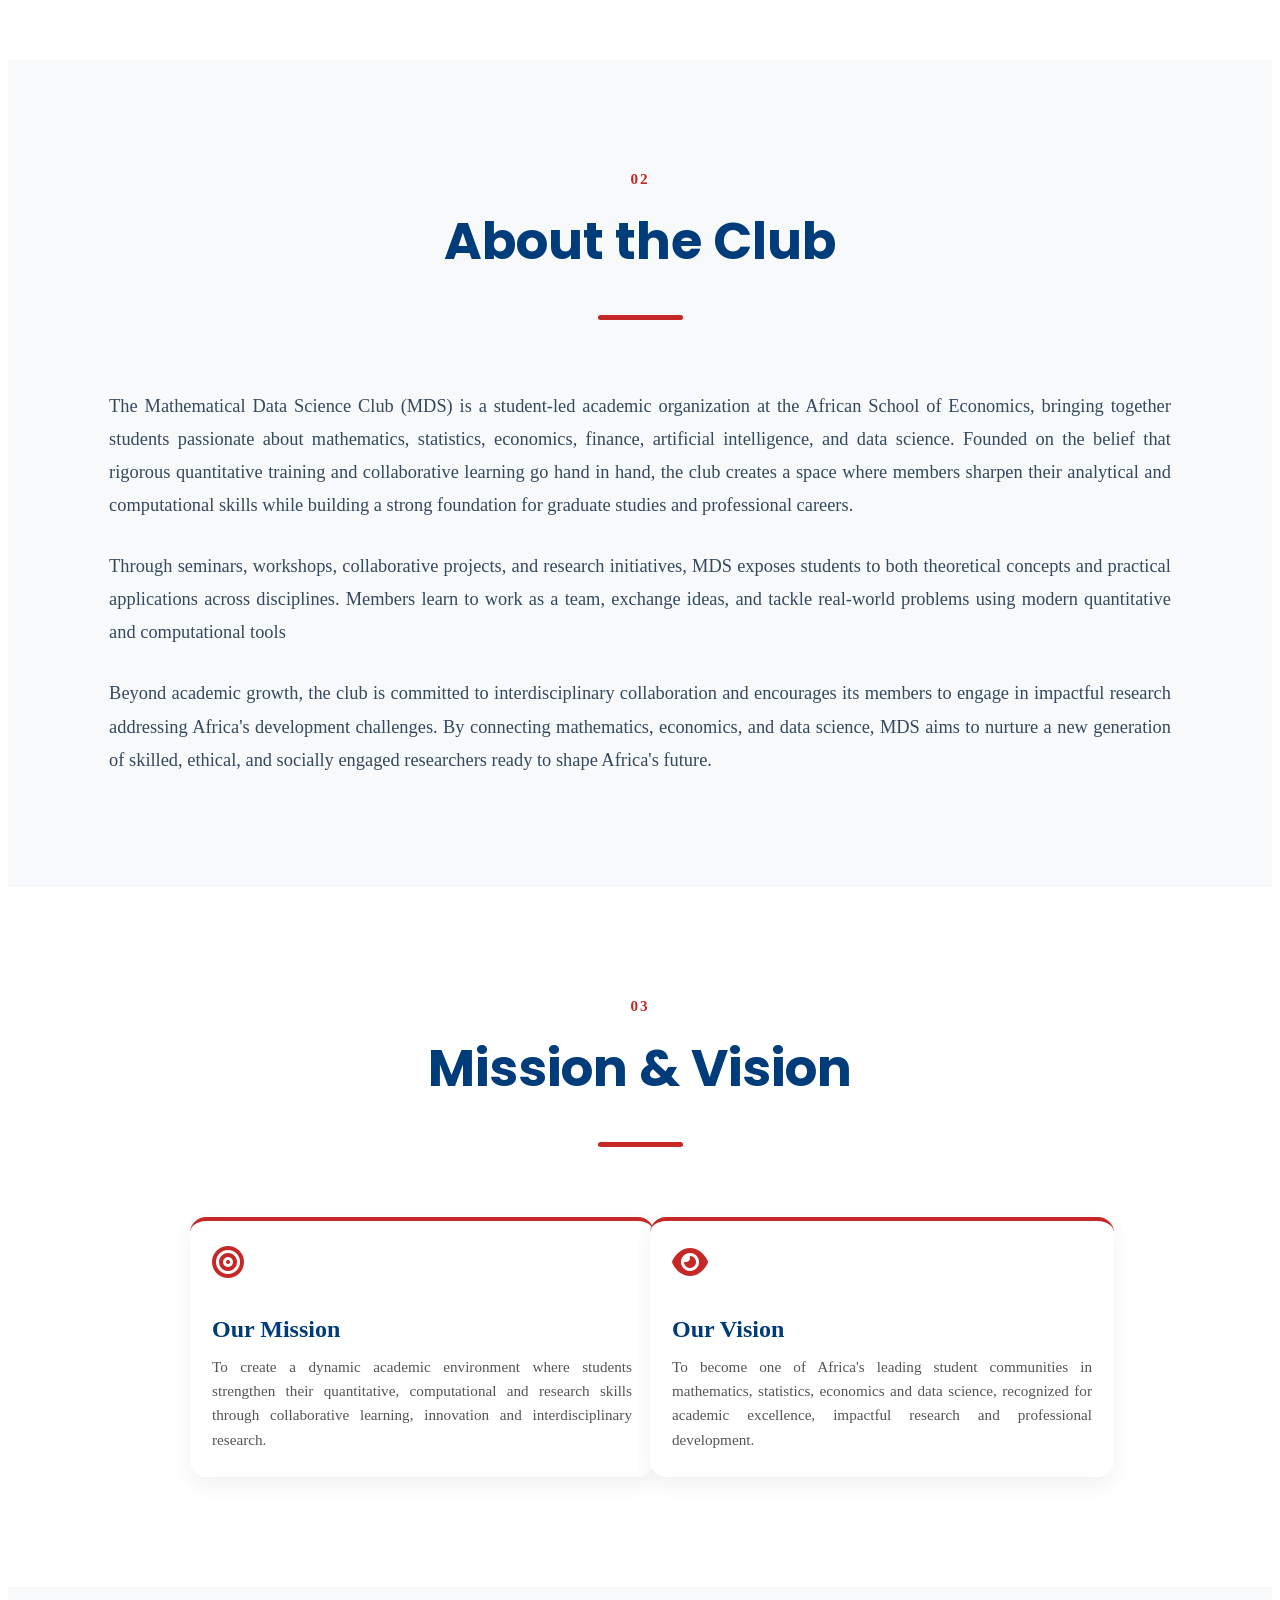
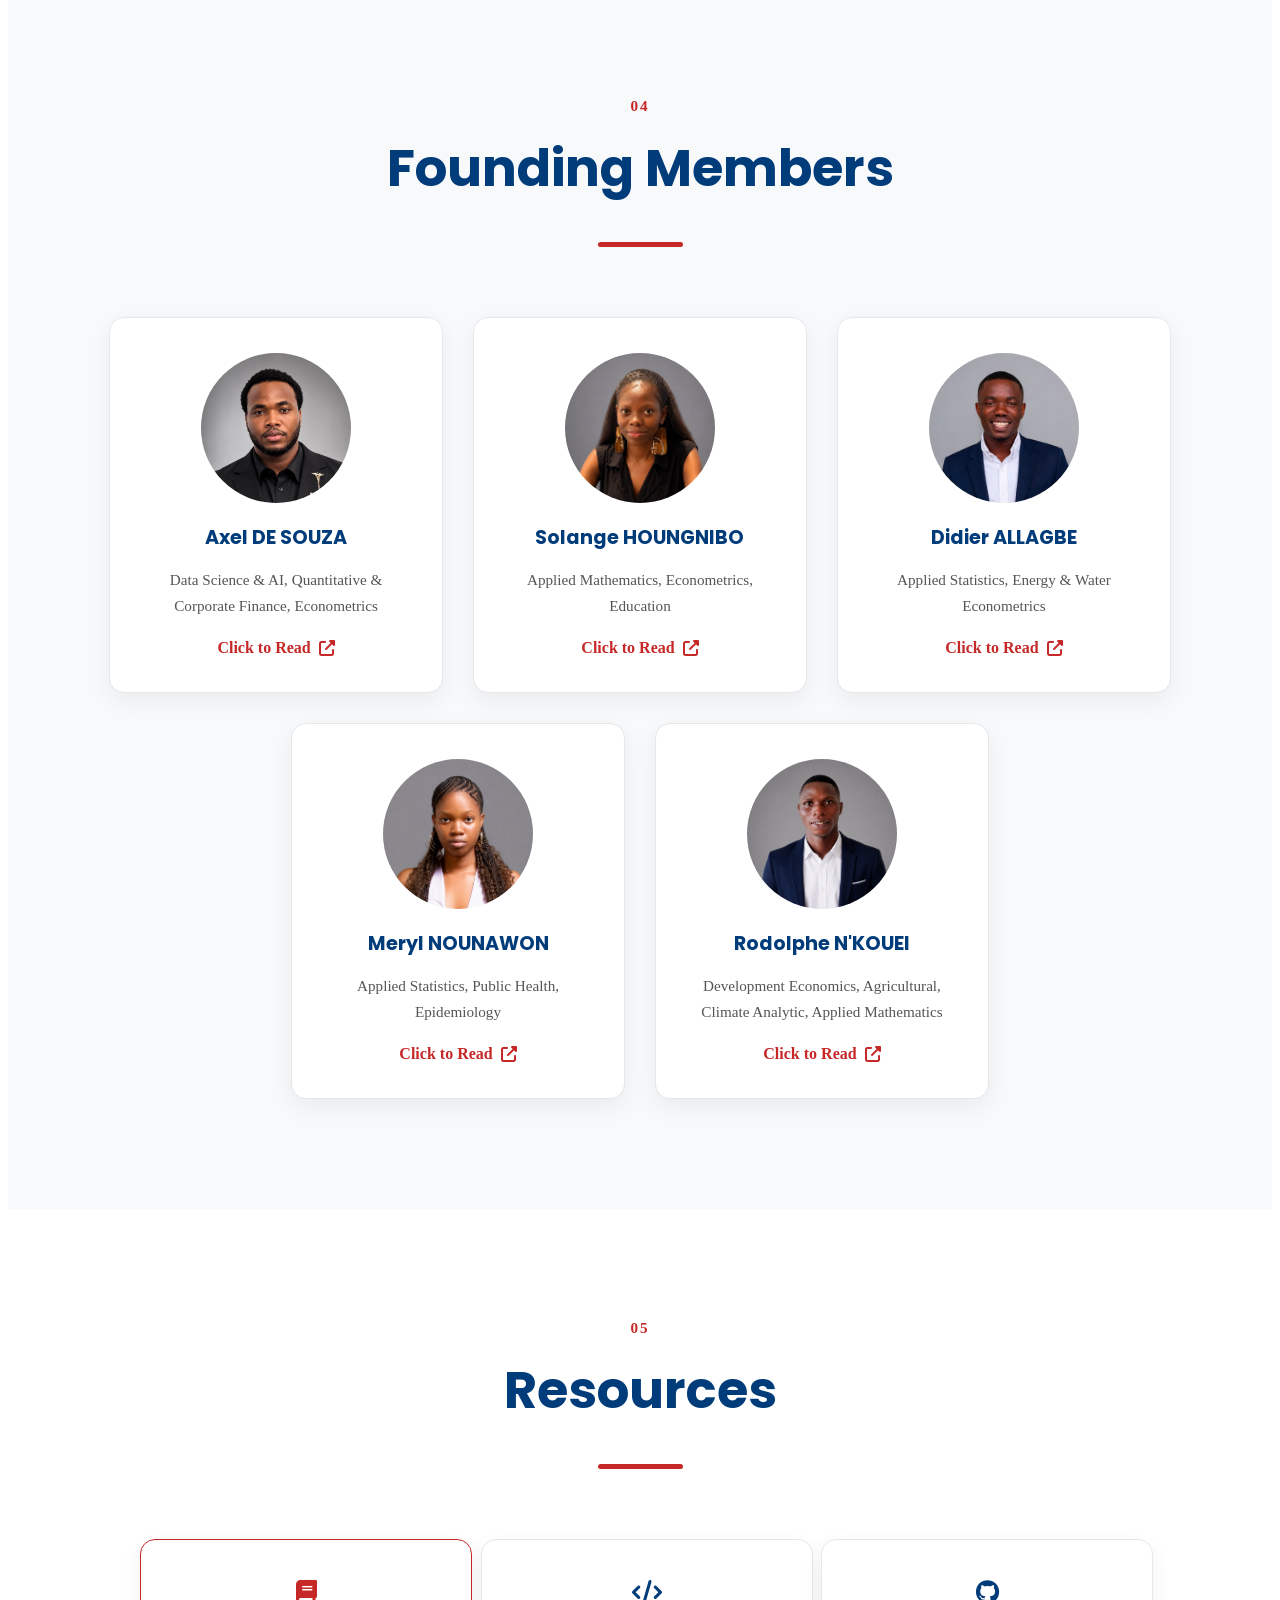
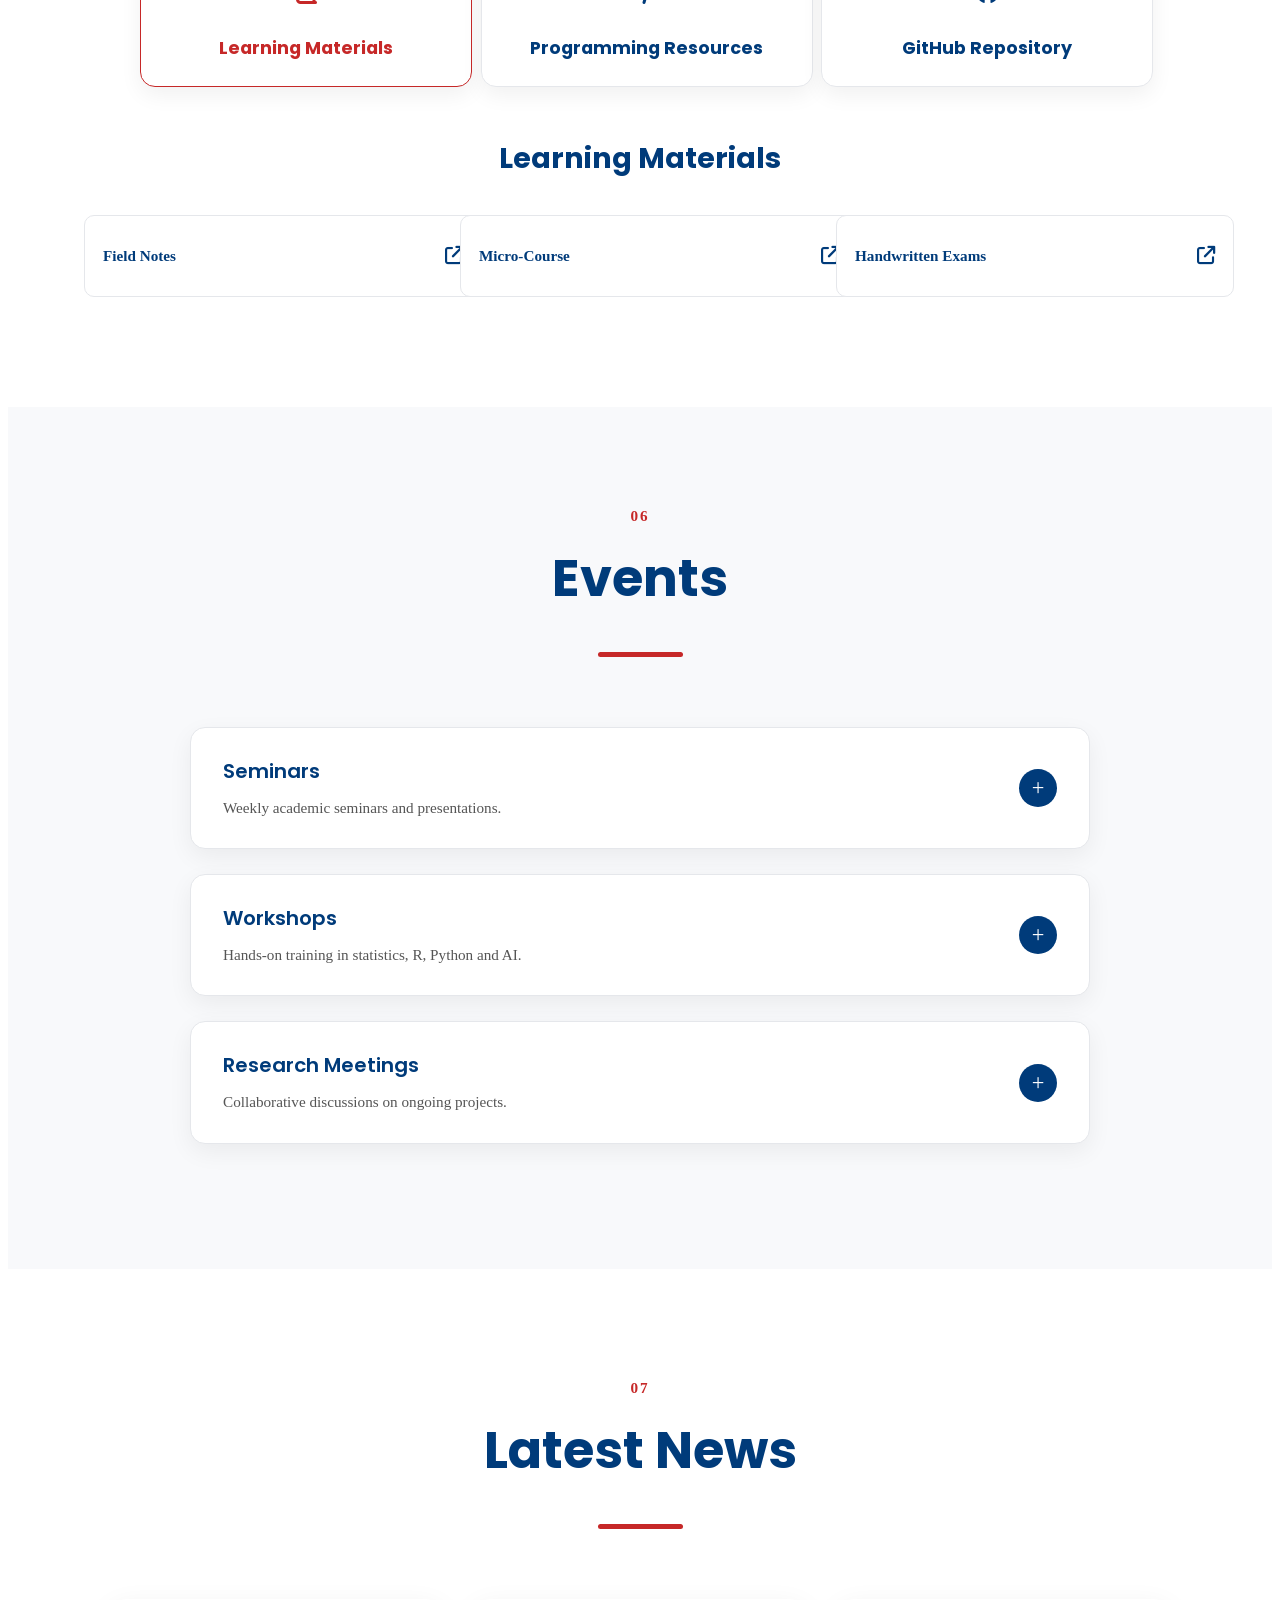
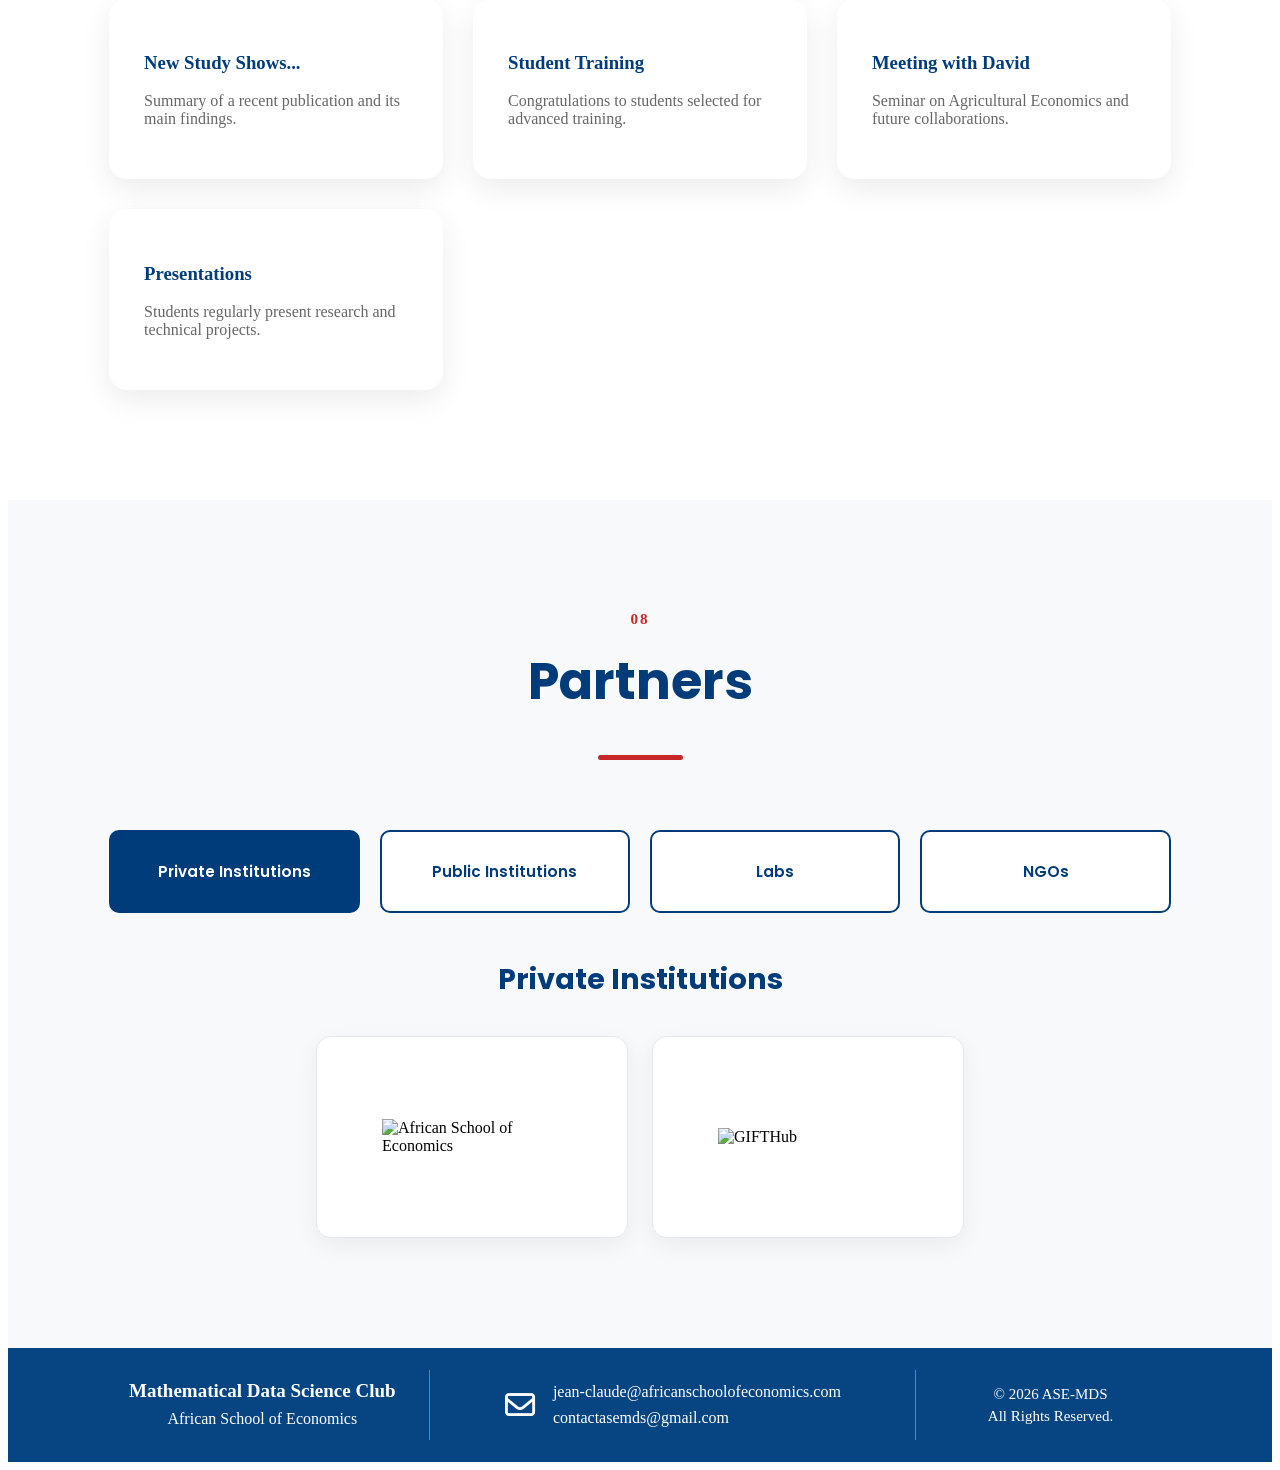
==== commit 4d8bcee8: "Update about.html" ====
--- a/about.html
+++ b/about.html
@@ -321,7 +321,7 @@
             </h3>
 
             <p>
-                Data Science, Quantitative Finance, Econometrics
+                Data Science & AI, Quantitative & Corporate Finance, Econometrics
             </p>
 
             <a
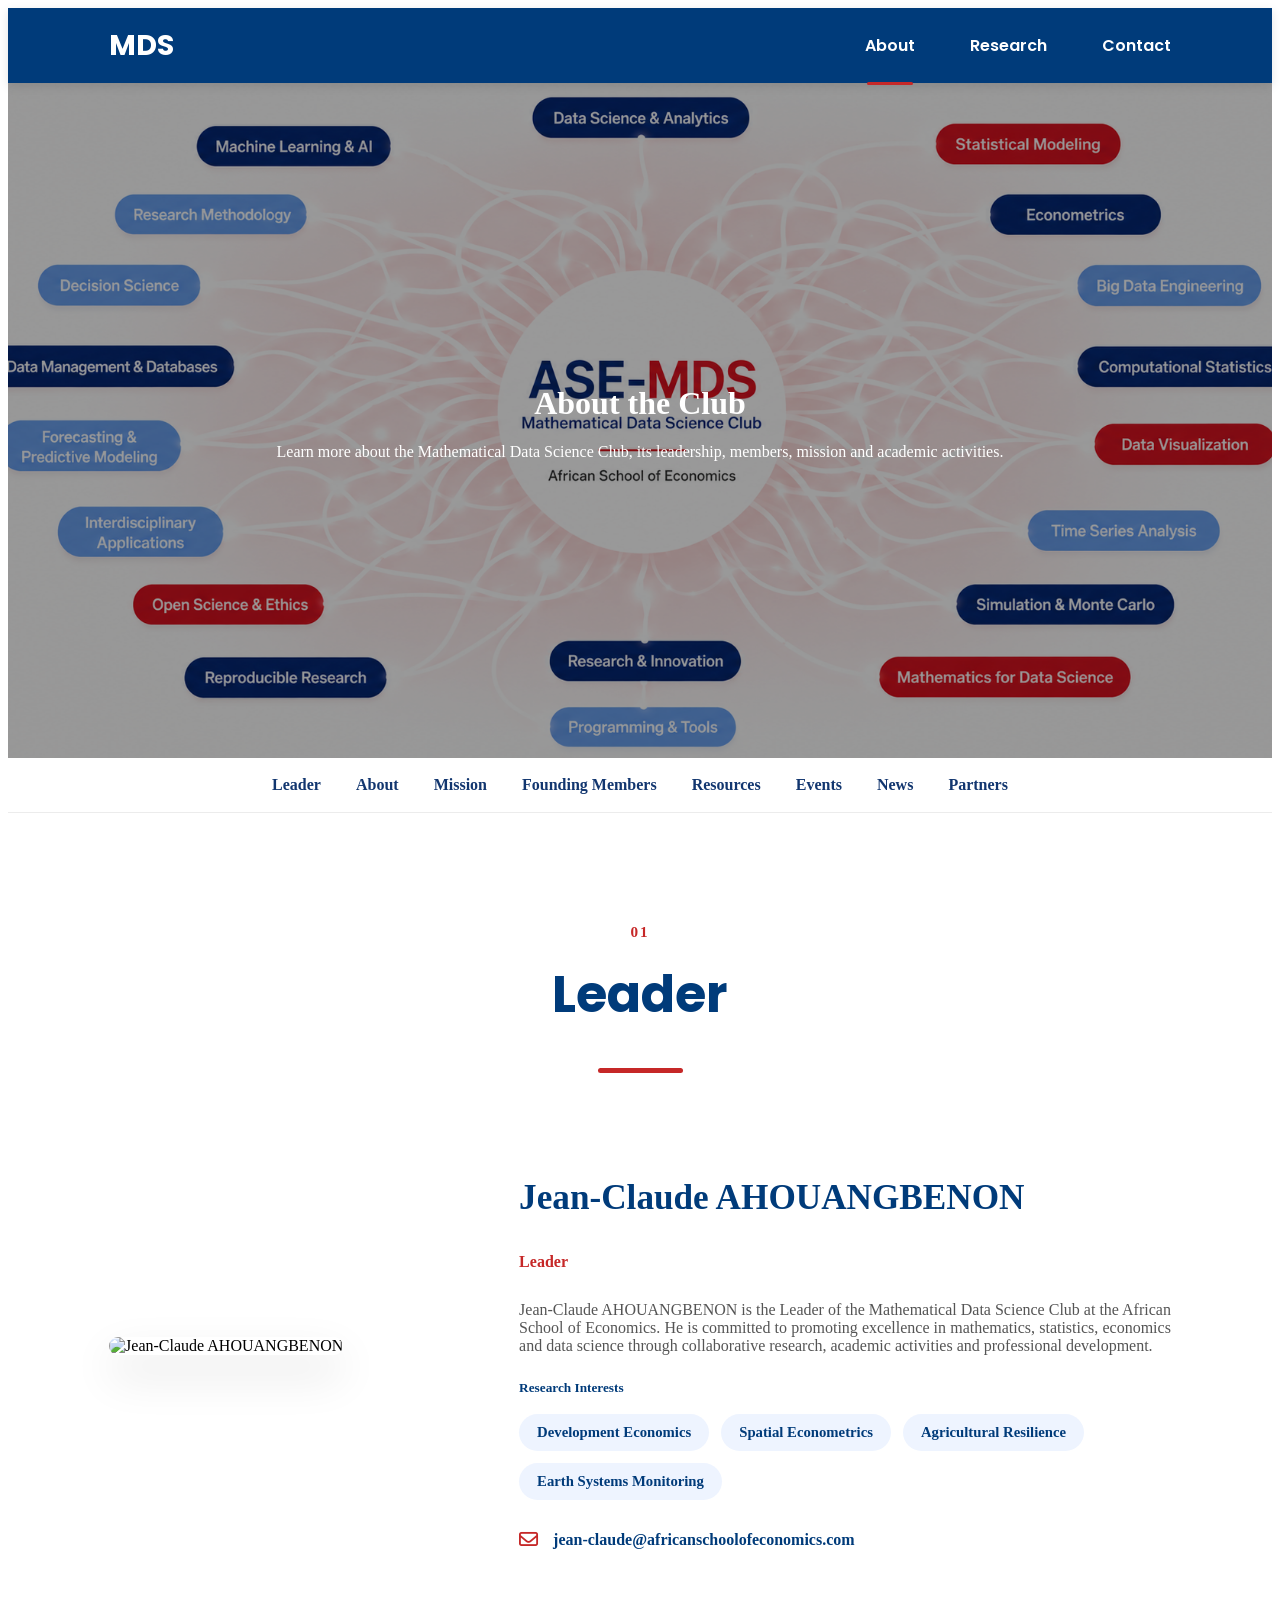
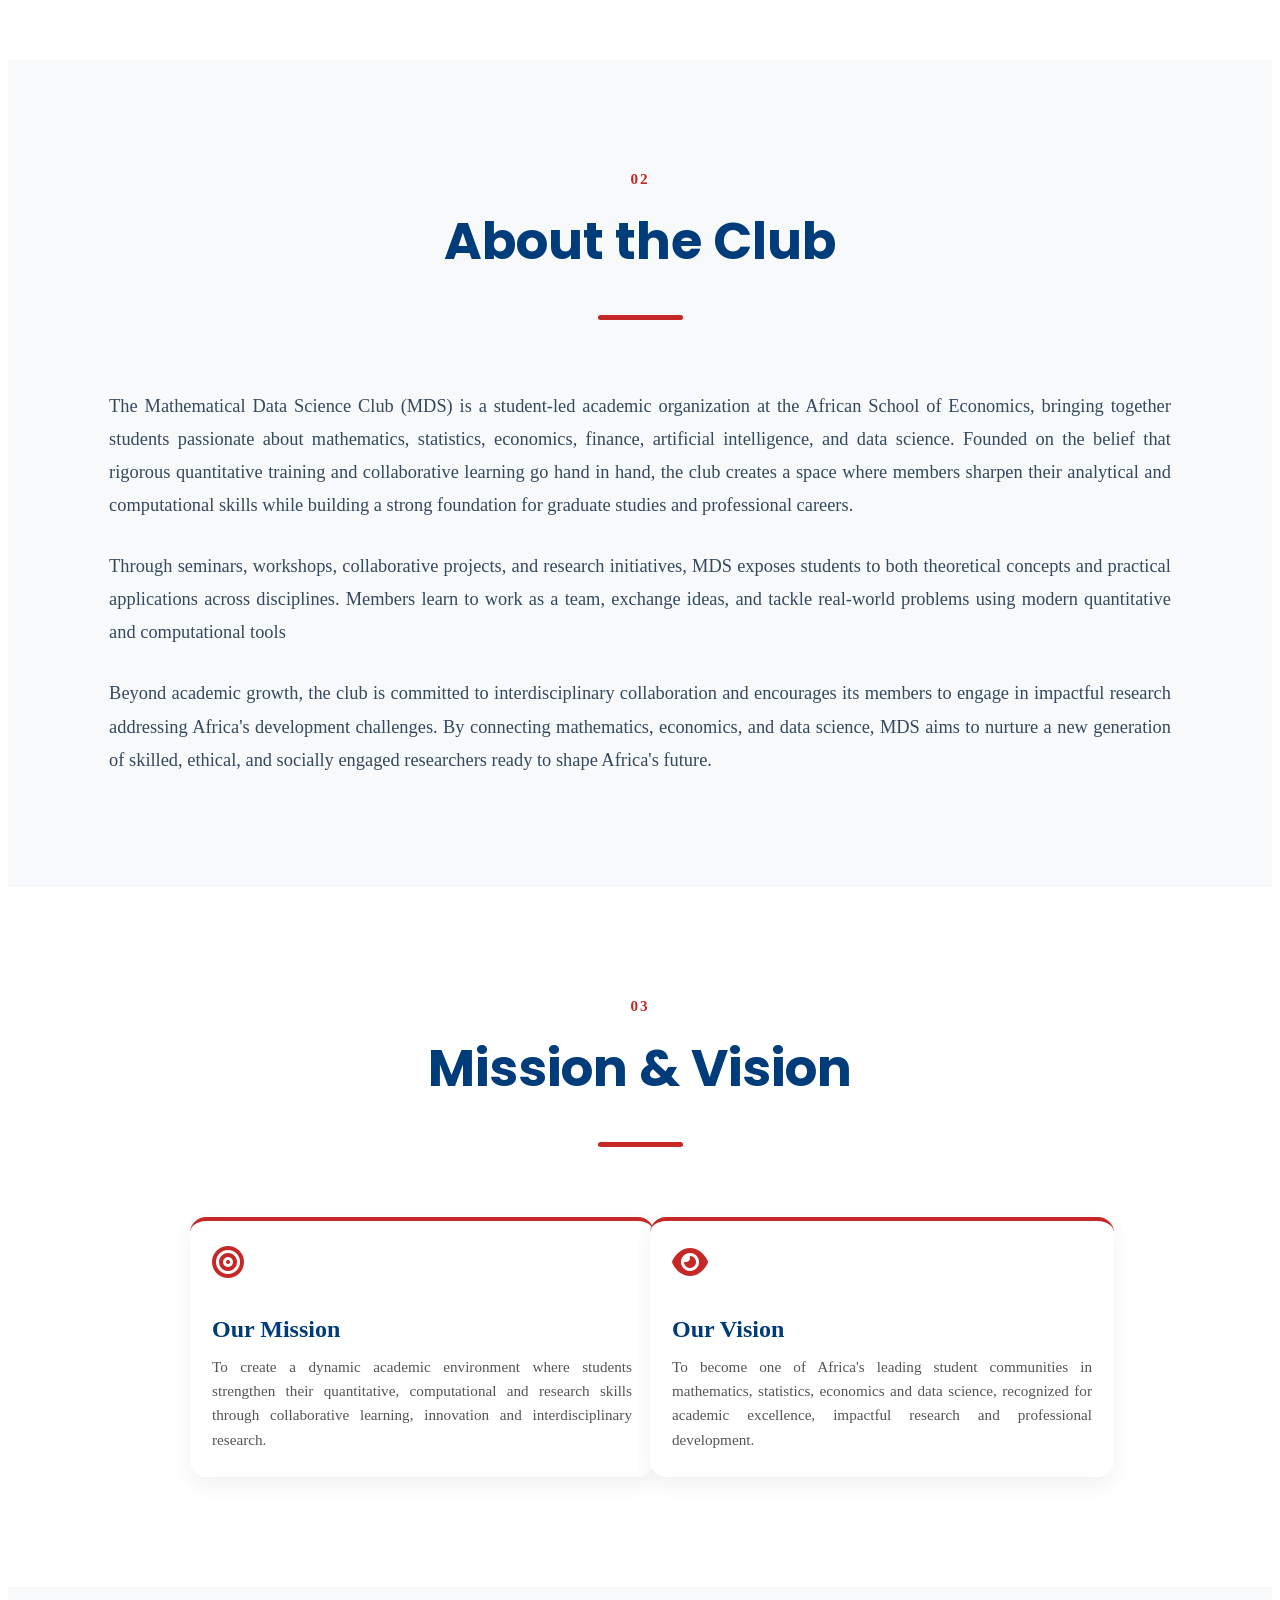
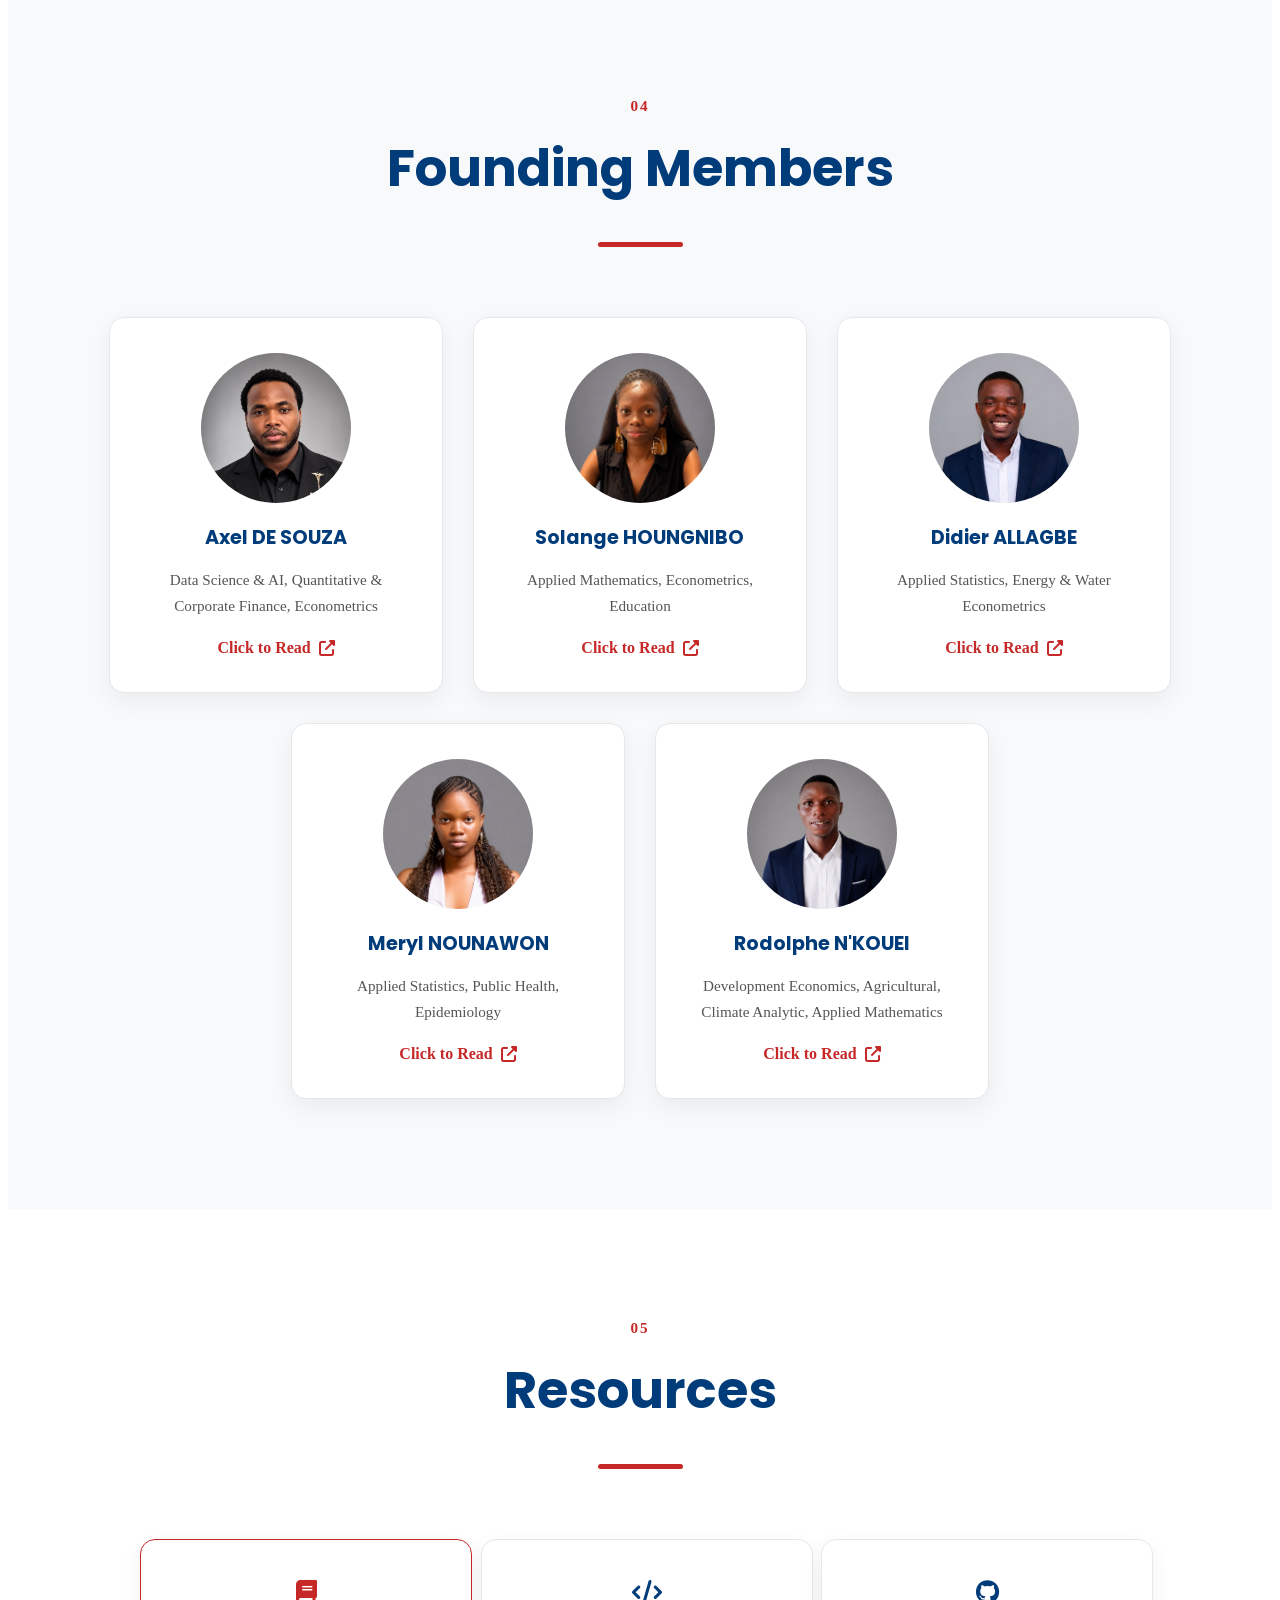
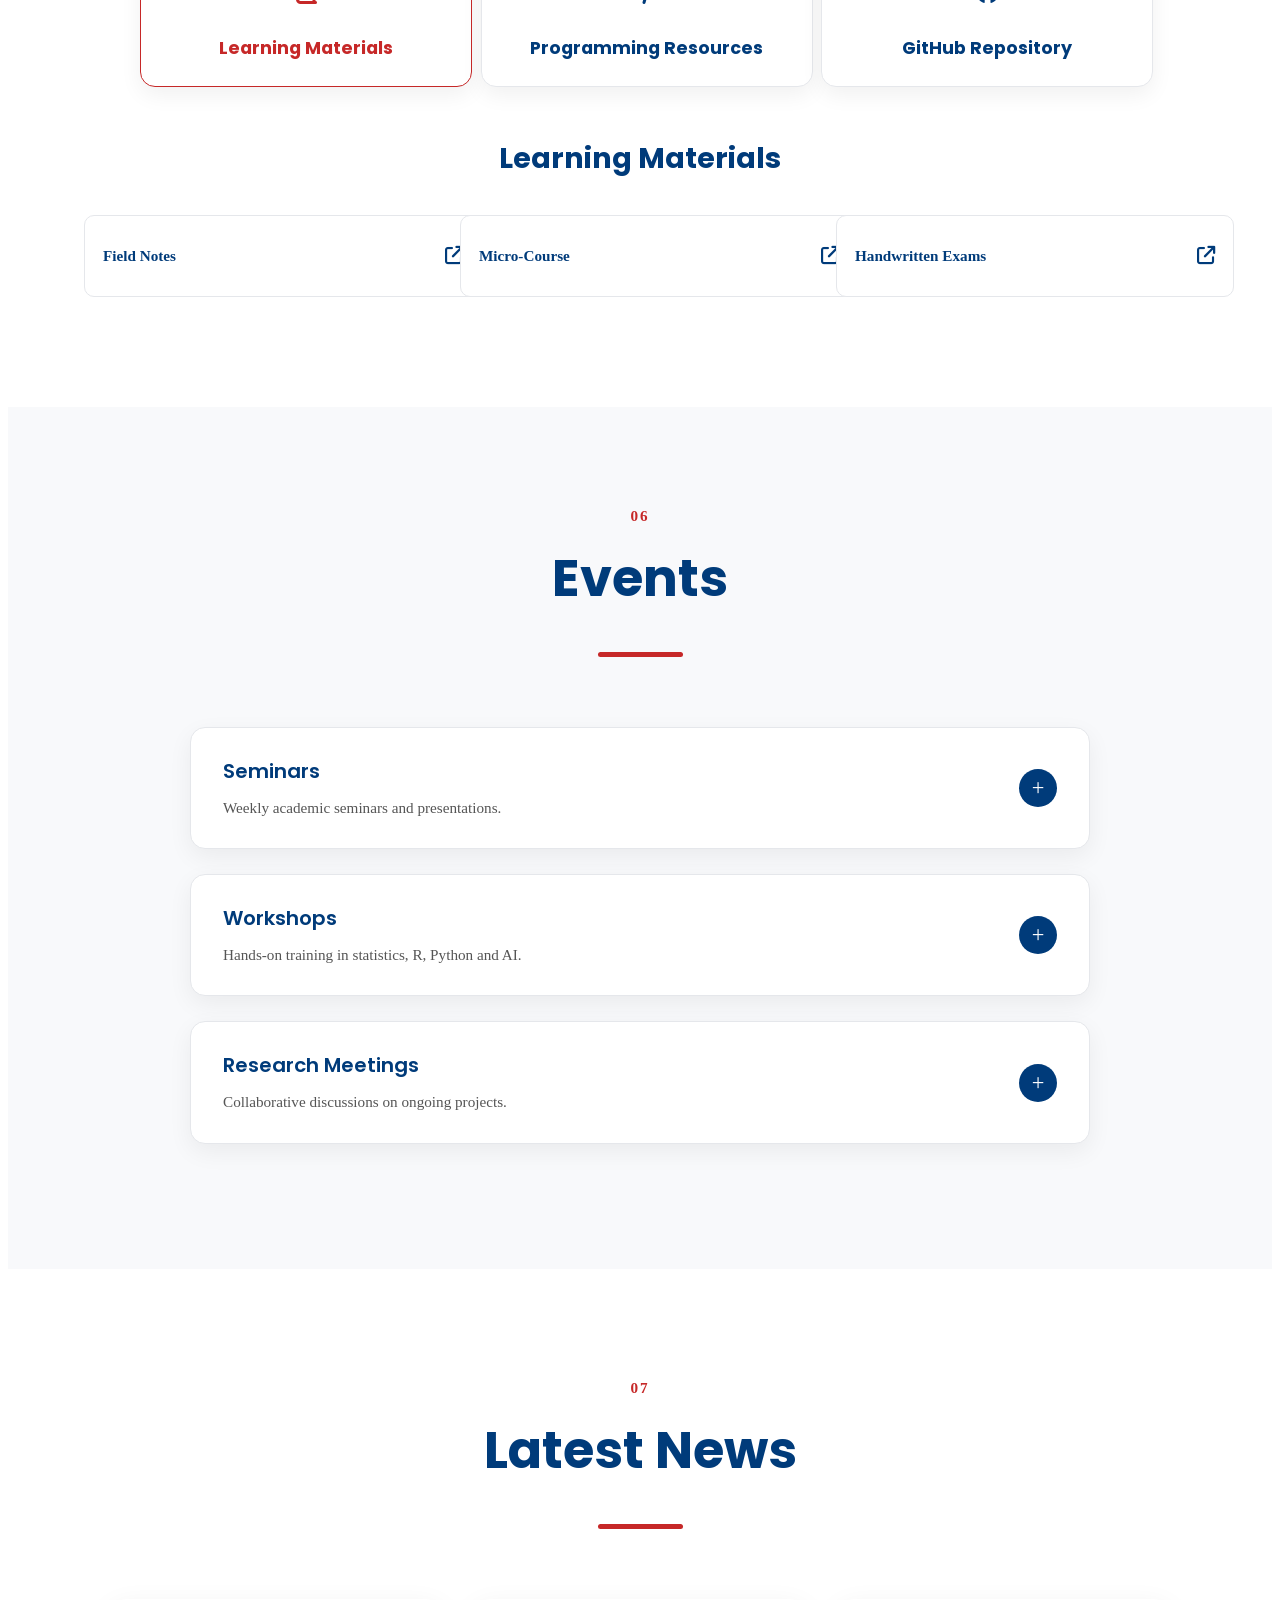
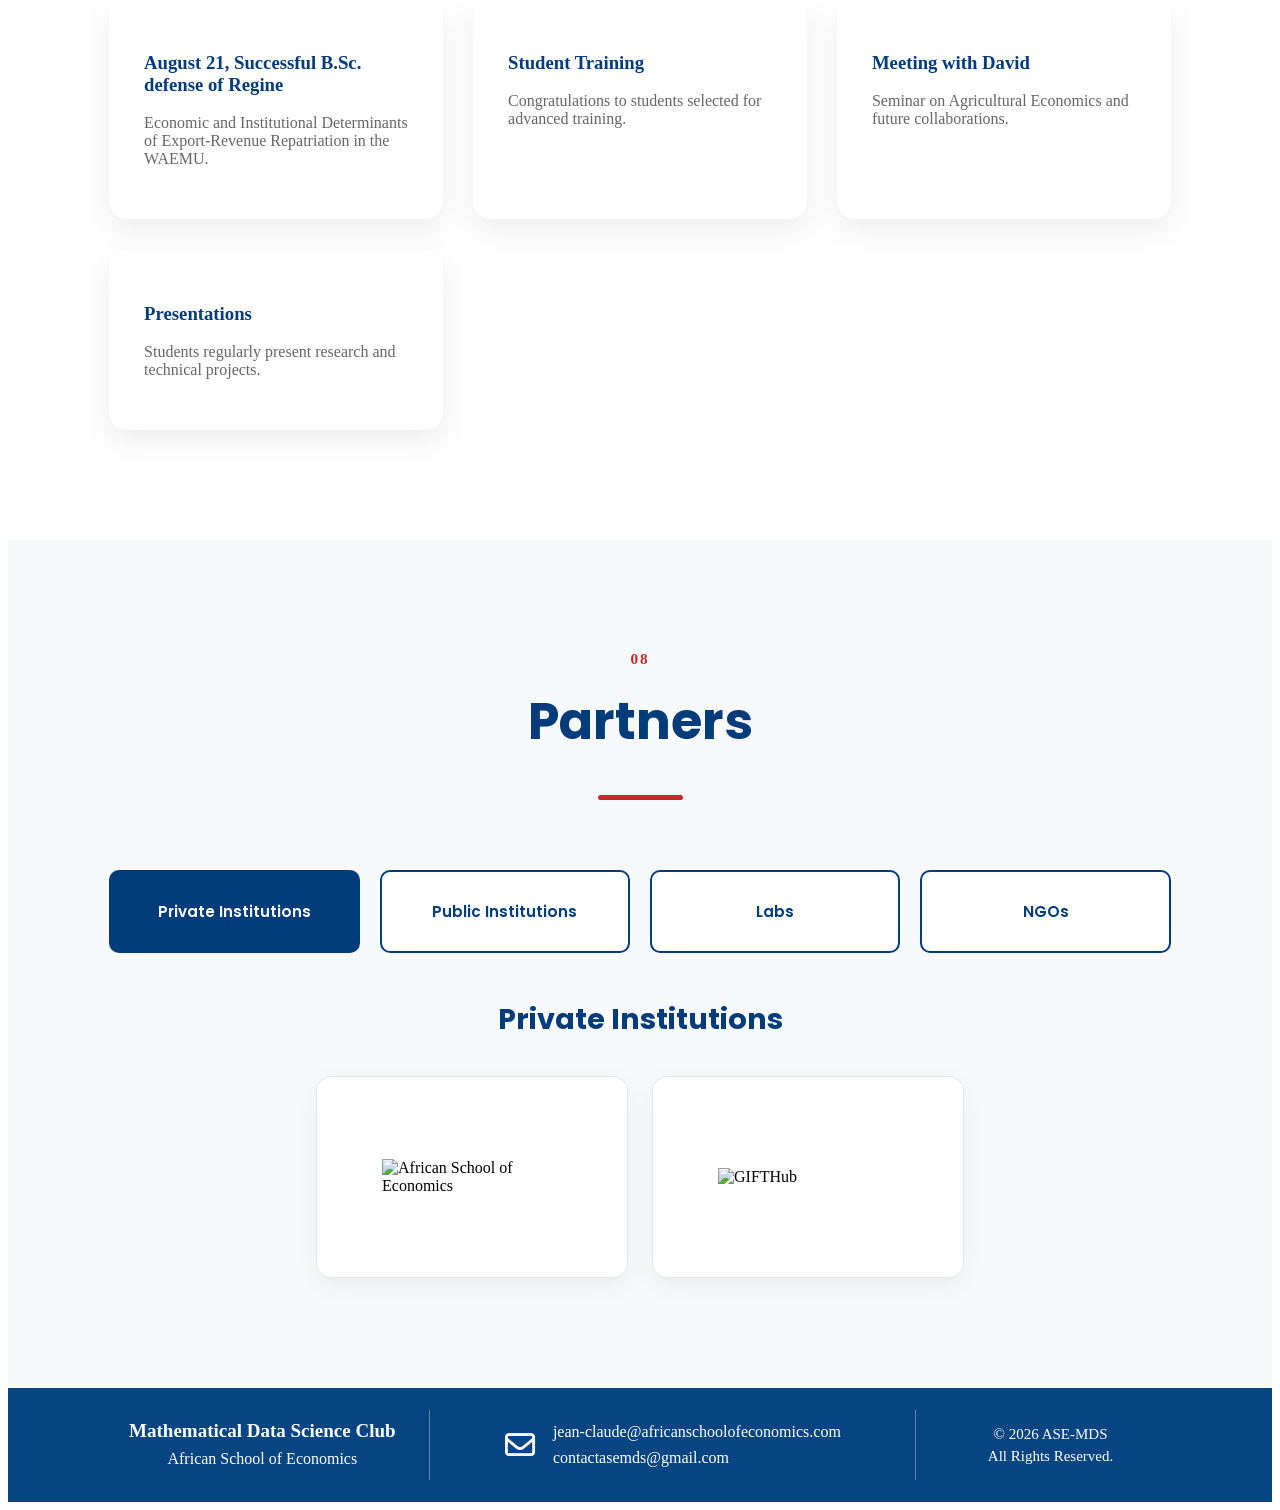
==== commit d664edd5: "Update about.html" ====
--- a/about.html
+++ b/about.html
@@ -1128,11 +1128,11 @@
 
         <article class="news-card">
 
-            <h3>New Study Shows...</h3>
-
-            <p>
-
-                Summary of a recent publication and its main findings.
+            <h3>August 21, Successful B.Sc. defense of Regine</h3>
+
+            <p>
+
+                Economic and Institutional Determinants of Export-Revenue Repatriation in the WAEMU.
 
             </p>
 
